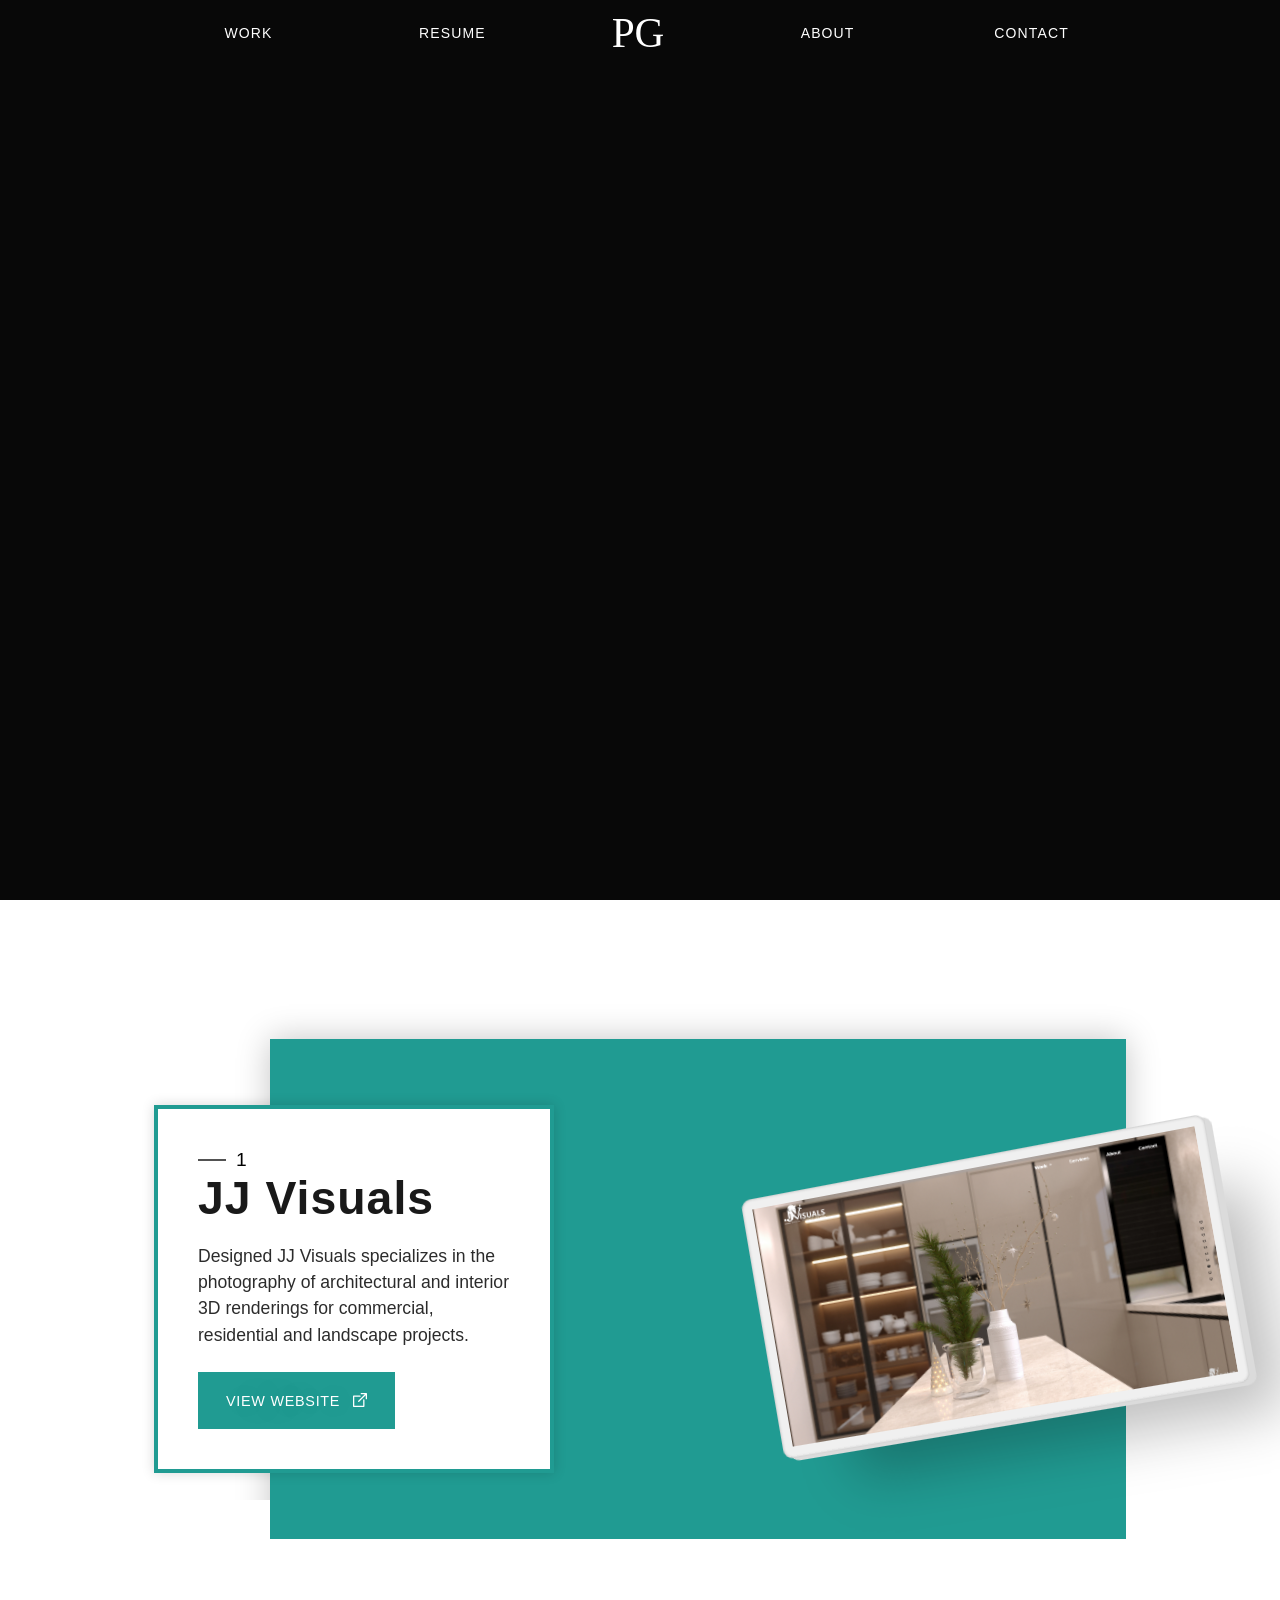
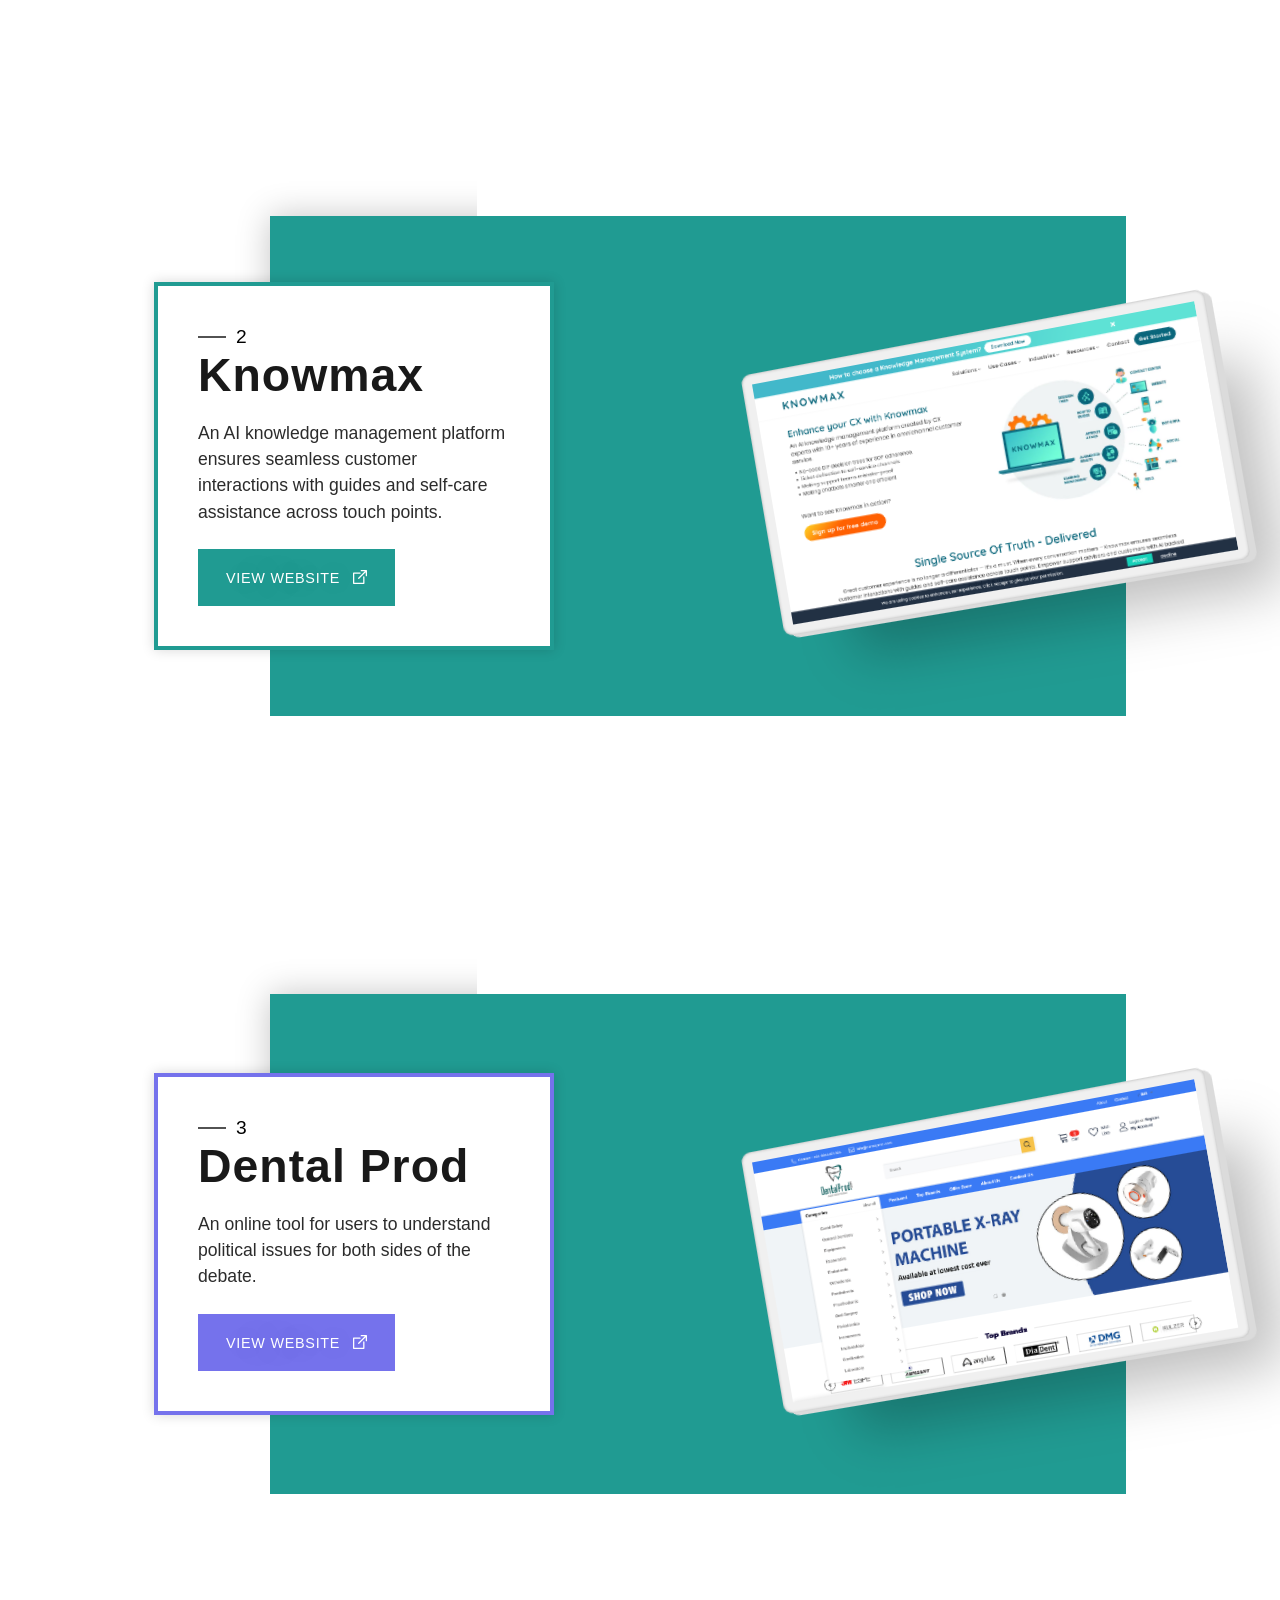
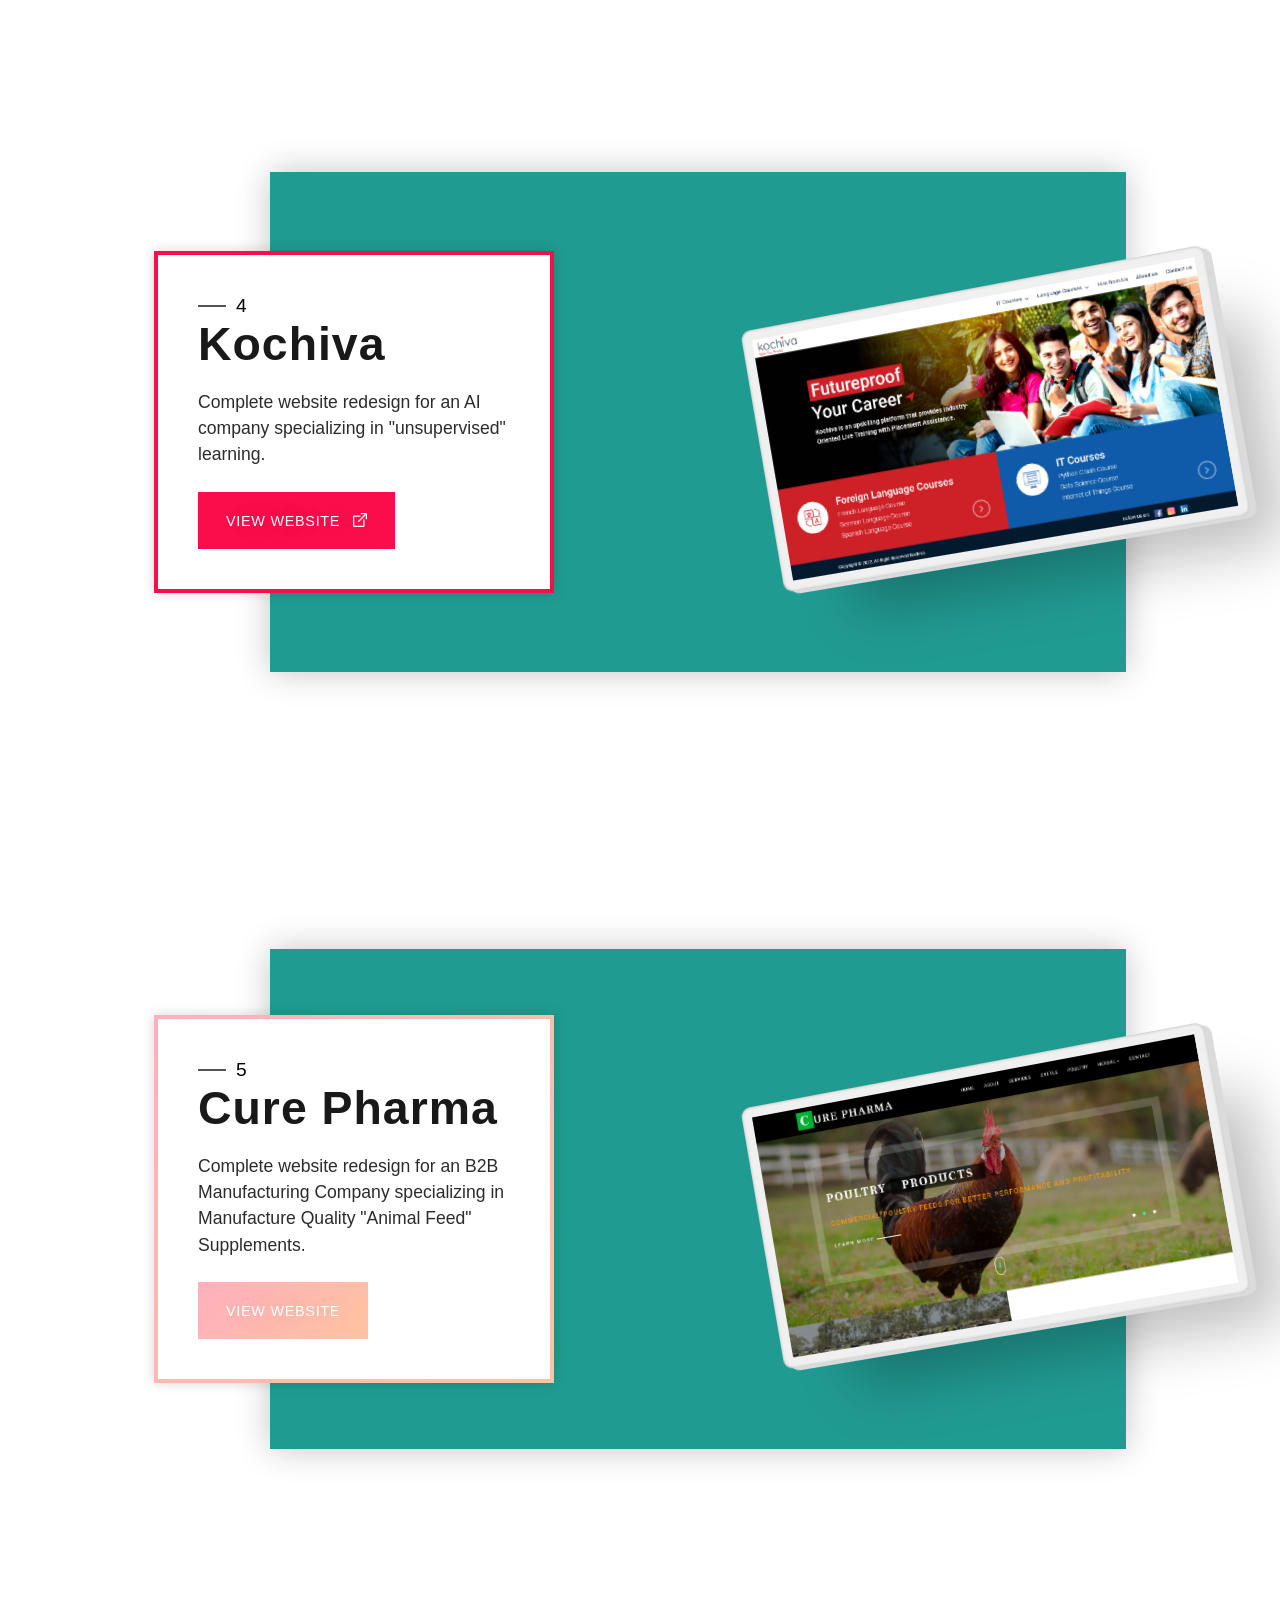
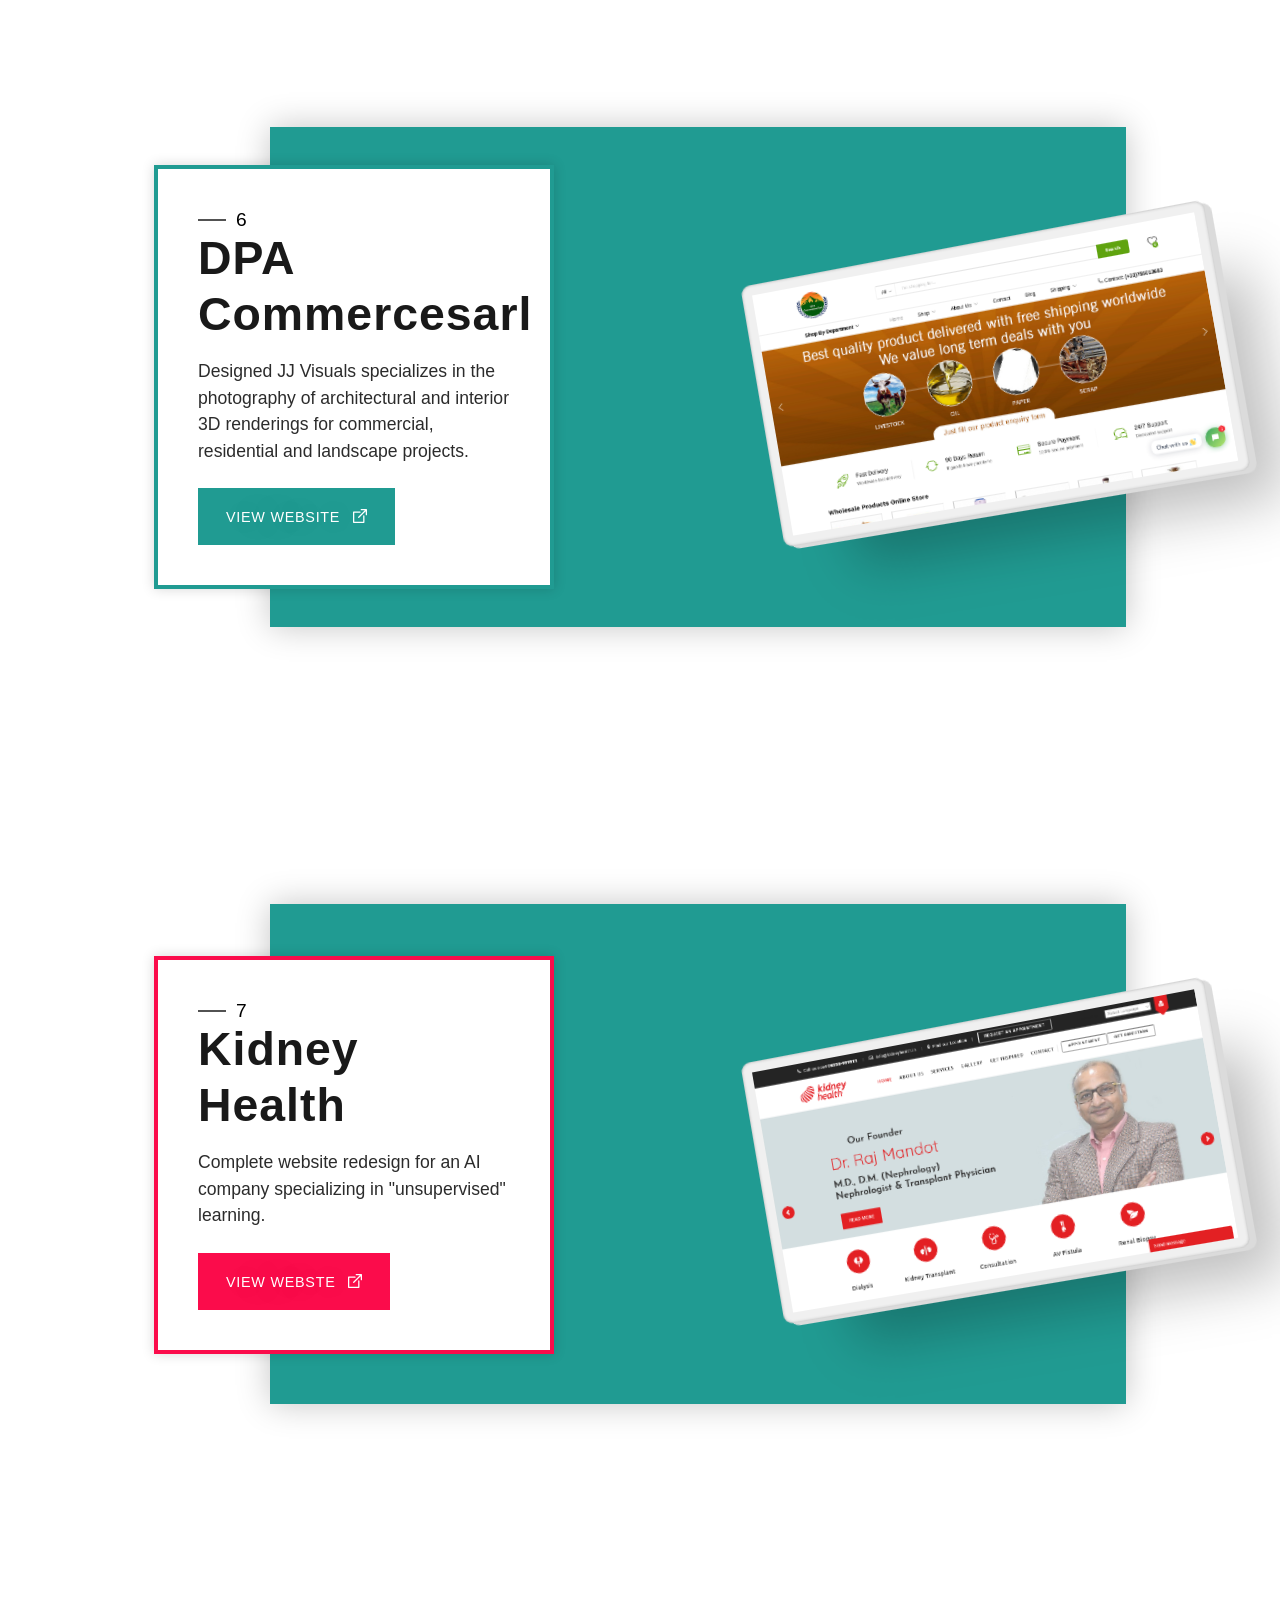
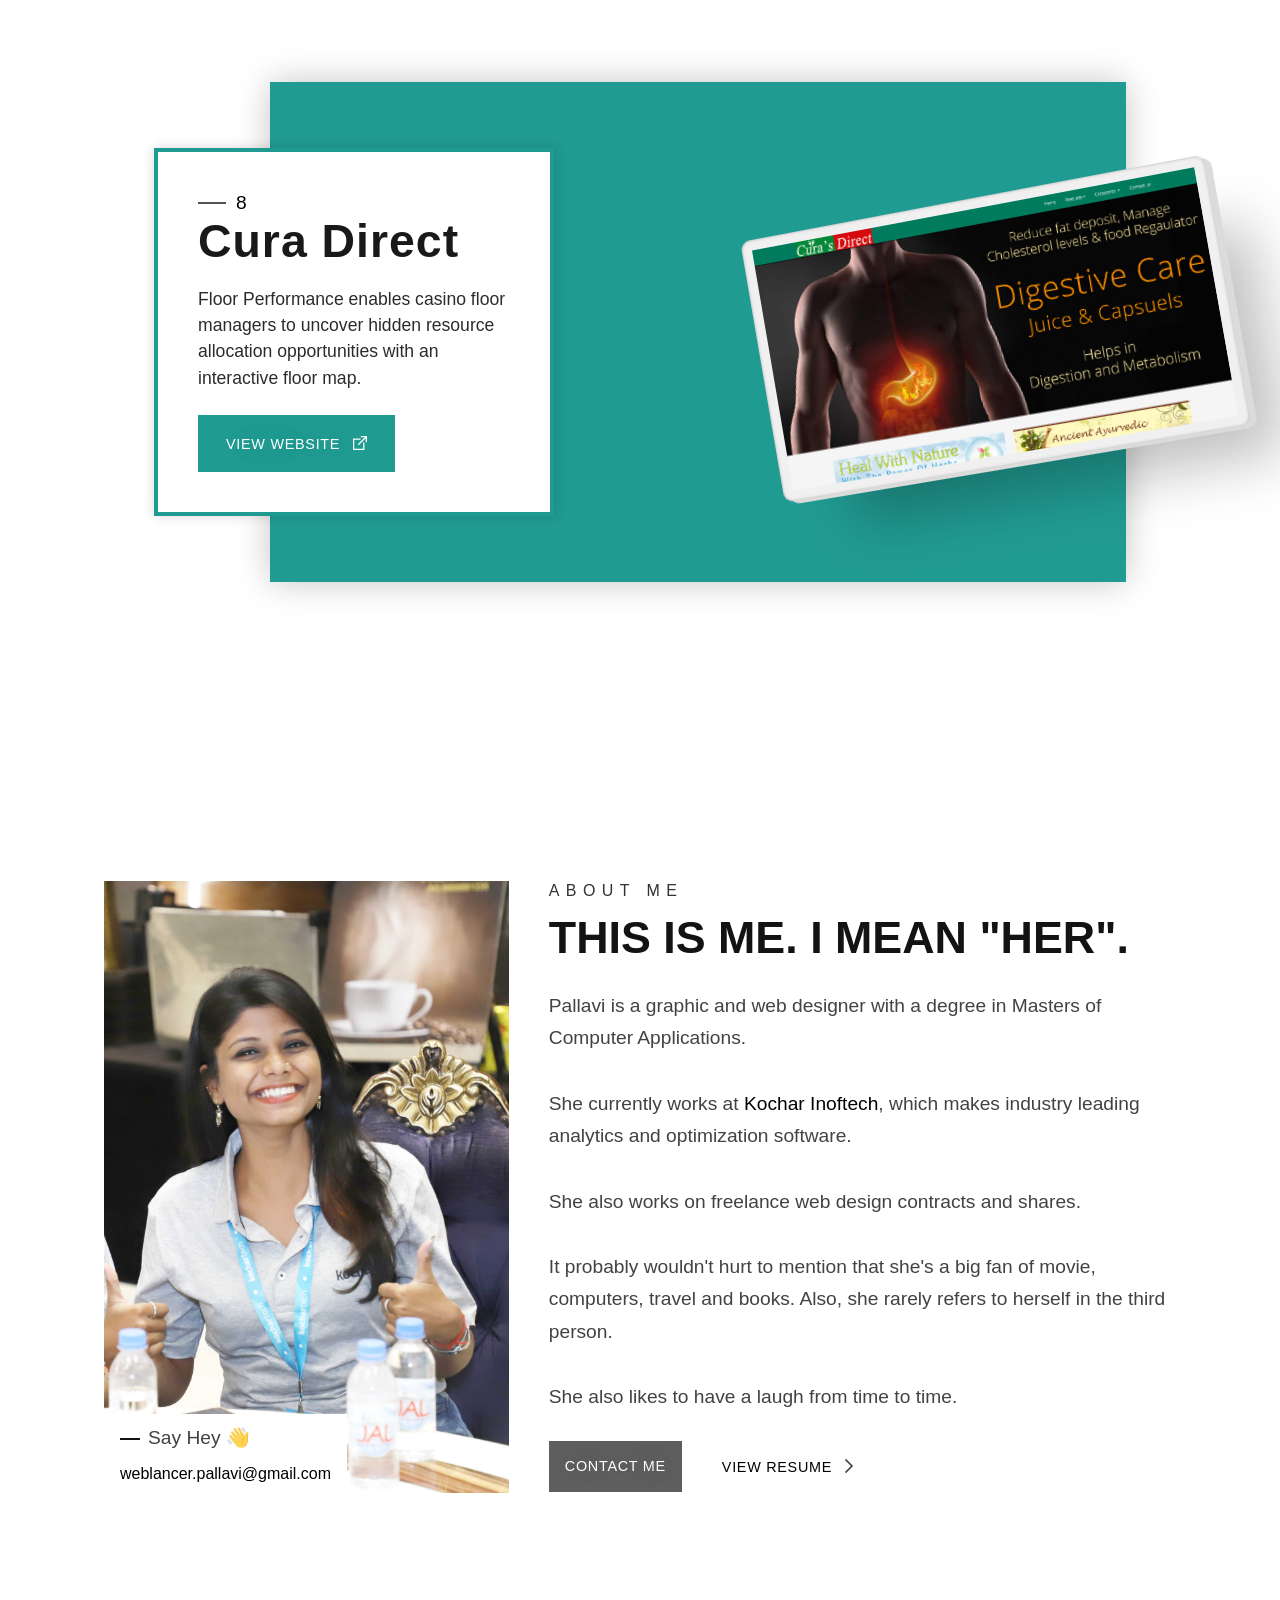
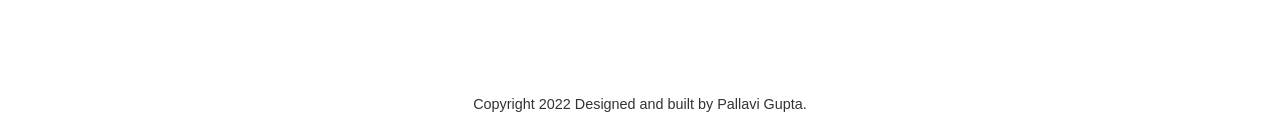
==== index.htm @ 2f4171f6 "first commit" ====
<!DOCTYPE html>
<!-- Last Published: Tue Mar 29 2022 14:55:32 GMT+0000 (Coordinated Universal Time) -->
<html
  data-wf-domain="www.aaronrudyk.com"
  data-wf-page="5d82cb59cf90c934e34828b1"
  data-wf-site="5a559011ea211300011ba0b9"
  class="w-mod-js w-mod-ix wf-playfairdisplay-n7-active wf-playfairdisplay-i4-active wf-playfairdisplay-n4-active wf-playfairdisplay-i7-active wf-active"
>
  <head>
    <meta http-equiv="content-type" content="text/html; charset=UTF-8" />
    <style>
      .wf-force-outline-none[tabindex="-1"]:focus {
        outline: none;
      }
    </style>
    <meta charset="utf-8" />
    <title>Pallavi Gupta Portfolio</title>
    <meta
      content="Aaron is a Product and web designer living in Waterloo. He currently works at Tangam Systems."
      name="description"
    />
    <meta content="Pallavi Gupta Portfolio" property="og:title" />
    <meta
      content="Aaron is a Product and web designer living in Waterloo. He currently works at Tangam Systems."
      property="og:description"
    />
    <meta
      content="https://assets.website-files.com/5a559011ea211300011ba0b9/5eb0e108bcf84457c0e7a656_www.aaronrudyk.com_(Laptop%20with%20HiDPI%20screen)%20(2).png"
      property="og:image"
    />
    <meta content="Pallavi Gupta Portfolio" property="twitter:title" />
    <meta
      content="Aaron is a Product and web designer living in Waterloo. He currently works at Tangam Systems."
      property="twitter:description"
    />
    <meta
      content="https://assets.website-files.com/5a559011ea211300011ba0b9/5eb0e108bcf84457c0e7a656_www.aaronrudyk.com_(Laptop%20with%20HiDPI%20screen)%20(2).png"
      property="twitter:image"
    />
    <meta property="og:type" content="website" />
    <meta content="summary_large_image" name="twitter:card" />
    <meta content="width=device-width, initial-scale=1" name="viewport" />
    <link
      href="Aaron%20Rudyk's%20Portfolio_files/aaronrudyk.css"
      rel="stylesheet"
      type="text/css"
    />
    <script
      type="text/javascript"
      async=""
      src="Aaron%20Rudyk's%20Portfolio_files/analytics.js"
    ></script>
    <script
      type="text/javascript"
      async=""
      src="Aaron%20Rudyk's%20Portfolio_files/js"
    ></script>
    <script
      src="Aaron%20Rudyk's%20Portfolio_files/webfont.js"
      type="text/javascript"
    ></script>
    <link
      rel="stylesheet"
      href="Aaron%20Rudyk's%20Portfolio_files/css.css"
      media="all"
    />
    <script type="text/javascript">
      WebFont.load({
        google: { families: ["Playfair Display:regular,italic,700,700italic"] },
      });
    </script>
    <!--[if lt IE 9
      ]><script
        src="https://cdnjs.cloudflare.com/ajax/libs/html5shiv/3.7.3/html5shiv.min.js"
        type="text/javascript"
      ></script
    ><![endif]-->
    <script type="text/javascript">
      !(function (o, c) {
        var n = c.documentElement,
          t = " w-mod-";
        (n.className += t + "js"),
          ("ontouchstart" in o ||
            (o.DocumentTouch && c instanceof DocumentTouch)) &&
            (n.className += t + "touch");
      })(window, document);
    </script>
    <link
      href="https://assets.website-files.com/5a559011ea211300011ba0b9/5a660bbfd3f84a0001e5cff6_lightish%4031x.png"
      rel="shortcut icon"
      type="image/x-icon"
    />
    <link
      href="https://assets.website-files.com/5a559011ea211300011ba0b9/5a660c123bd84d0001ef27ec_lightish.png"
      rel="apple-touch-icon"
    />
    <script async="" src="Aaron%20Rudyk's%20Portfolio_files/js_002"></script>
    <script type="text/javascript">
      window.dataLayer = window.dataLayer || [];
      function gtag() {
        dataLayer.push(arguments);
      }
      gtag("js", new Date());
      gtag("config", "UA-112949609-1", { anonymize_ip: false });
    </script>
    <meta
      name="google-site-verification"
      content="vPG8b59r7TY5cLblI5q-9AHK27_SC8bvoBX5Jv_ay6A"
    />

    <script
      src="Aaron%20Rudyk's%20Portfolio_files/LogRocket.js"
      crossorigin="anonymous"
    ></script>
    <script
      src="Aaron%20Rudyk's%20Portfolio_files/logger-1.js"
      async=""
    ></script>
    <script>
      window.LogRocket && window.LogRocket.init("zelh2n/aaron-portfolio");
    </script>

    <!-- Chrome, Firefox OS and Opera -->
    <meta name="theme-color" content="#0e0e0e" />
    <!-- Windows Phone -->
    <meta name="msapplication-navbutton-color" content="#0e0e0e" />
    <!-- iOS Safari -->
    <meta name="apple-mobile-web-app-status-bar-style" content="#0e0e0e" />

    <style>
      ::-moz-selection {
        /* Firefox */
        color: #ffffff;
        background: #0e0e0e;
      }

      ::selection {
        color: #ffffff;
        background: #0e0e0e;
      }
    </style>

    <style>
      /* Safari 7.1+ */
      _::-webkit-full-page-media,
      _:future,
      :root .project__text-container {
        -webkit-transform: translate3d(0px, 0px, 100px);
        transform: translate3d(0px, 0px, 100px);
        -webkit-transform-style: preserve-3d;
        transform-style: preserve-3d;
      }
    </style>
  </head>
  <body class="body">
    <div class="backgrounds">
      <a href="#hero" class="bg bg-hero w-inline-block w--current"></a
      ><a href="#tangam" class="bg bg--tangam w-inline-block"></a
      ><a href="#poliloq" class="bg poliloq w-inline-block"></a
      ><a href="#dental" class="bg poliloq w-inline-block"></a
      ><a href="#ai" class="bg bg--ai w-inline-block"></a
      ><a href="#chef" class="bg bg--chef w-inline-block"></a
      ><a href="#dpa" class="bg bg--stud bg--hidden w-inline-block"></a>
    </div>
    <div
      class="nav"
      style="will-change: background; background-color: rgba(255, 255, 255, 0)"
    >
      <div class="nav__transition-block w-hidden-main"></div>
      <div class="nav__transition-block-2 w-hidden-main"></div>
      <a
        href="https://www.aaronrudyk.com/"
        aria-current="page"
        class="nav__logo w-hidden-main w-inline-block w--current"
        style="will-change: filter; filter: invert(0%)"
      ></a
      ><a href="#" class="nav-mobile__logo-light w-inline-block"></a>
      <div
        data-w-id="be6cdfa7-569d-d585-2034-770ede4f0939"
        class="nav-hamburger-btn w-hidden-main"
      >
        <div class="line-1"></div>
        <div class="line-2"></div>
        <div class="line-3"></div>
      </div>
      <div class="nav__menu-container">
        <div class="nav__menu-inner-container">
          <div class="nav__link-container">
            <a href="#projects" class="nav__link-block w-inline-block"
              ><div class="nav-desktop__line"></div
            ></a>
            <div class="nav__text" style="color: rgb(255, 255, 255)">Work</div>
          </div>
          <div class="nav__link-container">
            <a
              href="./Aaron Rudyk's Portfolio_files/Pallavi Gupta CV.pdf"
              target="_blank"
              class="nav__link-block w-inline-block"
              ><div class="nav-desktop__line"></div
            ></a>
            <div class="nav__text" style="color: rgb(255, 255, 255)">
              Resume
            </div>
          </div>
          <a
            href="https://www.pall-gupta.com/"
            aria-current="page"
            class="nav__logo w-hidden-medium w-hidden-small w-hidden-tiny w-inline-block w--current"
            style="will-change: filter; filter: invert(0%)"
          ></a>
          <div class="nav__link-container">
            <a href="#about" class="nav__link-block w-inline-block"
              ><div class="nav-desktop__line"></div
            ></a>
            <div class="nav__text" style="color: rgb(255, 255, 255)">About</div>
          </div>
          <div class="nav__link-container">
            <a
              href="mailto:weblancer.pallavi@gmail.com?subject=Hi%20Pallavi"
              class="nav__link-block w-inline-block"
              ><div class="nav-desktop__line"></div
            ></a>
            <div class="nav__text" style="color: rgb(255, 255, 255)">
              Contact
            </div>
          </div>
        </div>
      </div>
    </div>
    <div id="luxy">
      <div
        id="hero"
        data-w-id="4ec9bd7b-31fb-b228-9b98-5ae778f01c30"
        class="hero-section wf-section"
        style="will-change: opacity; opacity: 1"
      >
        <div
          data-w-id="e801535f-5883-1696-b23a-773b009bc1cf"
          style="
            opacity: 1;
            will-change: transform;
            transform: translate3d(0.53788px, 0.90112px, 0px) scale3d(1, 1, 1)
              rotateX(0deg) rotateY(0deg) rotateZ(0deg) skew(0deg);
            transform-style: preserve-3d;
          "
          class="left"
        ></div>
        <div
          data-w-id="881758e3-62a8-2aa6-07b0-5ee7ed6a123d"
          style="
            opacity: 1;
            transform: translate3d(0px, 0vh, 0px) scale3d(1, 1, 1) rotateX(0deg)
              rotateY(0deg) rotateZ(0deg) skew(0deg);
            transform-style: preserve-3d;
          "
          class="right"
        >
          <div
            data-w-id="3600b802-5317-77cb-4eeb-968de86f8382"
            style="
              transform: translate3d(0.80682px, 1.35168px, 0px) scale3d(1, 1, 1)
                rotateX(0deg) rotateY(0deg) rotateZ(-94.284deg) skew(0deg);
              transform-style: preserve-3d;
              will-change: transform;
            "
            class="rotating-cloud div-block-7-copy bottom"
          ></div>
          <div
            data-w-id="f0e54d91-5bf2-9c12-8be1-f6071d3d64d4"
            class="rotating-cloud div-block-7-copy mid"
            style="
              transform: translate3d(18.6894px, 6.5056px, 0px) scale3d(1, 1, 1)
                rotateX(0deg) rotateY(0deg) rotateZ(41.1408deg) skew(0deg);
              transform-style: preserve-3d;
              will-change: transform;
            "
          ></div>
          <div
            data-w-id="82c73094-e44f-c65a-497f-208a5252598a"
            style="
              transform: translate3d(-9.06249px, -3.76912px, 0px)
                scale3d(1, 1, 1) rotateX(0deg) rotateY(0deg) rotateZ(0deg)
                skew(0deg);
              transform-style: preserve-3d;
              will-change: transform;
            "
            class="rotating-cloud div-block-7-copy top"
          ></div>
          <div
            class="text-block"
            style="
              will-change: transform;
              transform: translate3d(3.22728px, 5.40672px, 0px) scale3d(1, 1, 1)
                rotateX(0deg) rotateY(0deg) rotateZ(0deg) skew(0deg);
              transform-style: preserve-3d;
            "
          >
            <h1 class="heading-3">The Portfolio of</h1>
            <h1 class="headinga">PALLAVI GUPTA</h1>
            <h1 class="heading-3">HTML Developer</h1>
          </div>
        </div>
        <div
          data-w-id="6739c869-3c79-5393-673e-3dfc7d318131"
          class="down-arrow"
          style="
            transform: translate3d(0px, -0.0638px, 0px) scale3d(1, 1, 1)
              rotateX(0deg) rotateY(0deg) rotateZ(0deg) skew(0deg);
            transform-style: preserve-3d;
            will-change: transform;
          "
        >
          <a href="#projects" class="link-block w-inline-block"></a>
        </div>
      </div>
      <div
        id="projects"
        data-w-id="adbde2cb-46c5-c9c9-9e7c-8bdaa0fc98d1"
        class="projects"
      >
        <div
          data-w-id="3c190849-063f-8eb5-acf2-2ca0359e0d8d"
          class="scrollbar"
          style="will-change: opacity; opacity: 0"
        >
          <a href="#tangam" class="dot w-inline-block"></a
          ><a href="#poliloq" class="dot w-inline-block"></a
          ><a href="#dental" class="dot w-inline-block"></a>
          <a href="#ai" class="dot w-inline-block"></a
          ><a href="#chef" class="dot w-inline-block"></a
          ><a href="#dpa" class="dot w-inline-block"></a>
          <a href="#kidney" class="dot w-inline-block"></a>
          <a href="#cura" class="dot w-inline-block"></a>
        </div>
        <div
          id="tangam"
          data-w-id="8a33738f-5d4b-b322-6d45-401b3884bd0b"
          class="project jklj"
        >
          <img
            src="Aaron%20Rudyk's%20Portfolio_files/5cf459753b29a236a6228022_www_002.png"
            sizes="100vw"
            srcset="
              Aaron%20Rudyk's%20Portfolio_files/5cf459753b29a236a6228022_www.png     500w,
              Aaron%20Rudyk's%20Portfolio_files/5cf459753b29a236a6228022_www_002.png 540w
            "
            alt=""
            class="hidden-img"
          />
          <div class="project__container">
            <div
              class="project__text-container project__text-container--tangam"
            >
              <div class="project__inner-text-container">
                <div class="project__number-container">
                  <div class="title__line"></div>
                  <div class="projects__number">1</div>
                </div>
                <h2 class="project__title">JJ Visuals</h2>
                <div class="project__desc">
                  Designed JJ Visuals specializes in the photography of
                  architectural and interior 3D renderings for commercial,
                  residential and landscape projects.
                </div>
                <a
                  data-w-id="795e84eb-8bc7-814f-172c-1dd1f407fbf2"
                  href="https://jjvisuals.in/"
                  target="_blank"
                  class="project__btn project__btn--tangam w-inline-block"
                  ><div class="shrink">View Website</div>
                  <img
                    src="Aaron%20Rudyk's%20Portfolio_files/6017a75e556ad8358ceb8a9c_foreign.svg"
                    loading="lazy"
                    alt=""
                    class="link-icon-prod-btn"
                /></a>
              </div>
            </div>
            <div
              id="flat2"
              class="project__img project__img--tangam"
              style="
                will-change: transform;
                transform: translate3d(0px, 0px, 0px) scale3d(1, 1, 1)
                  rotateX(0.00108deg) rotateY(0.00216deg) rotateZ(0deg)
                  skew(0deg);
                transform-style: preserve-3d;
              "
            >
              <div
                data-w-id="c2cb0375-4162-96a1-708a-7f28be0d5ae1"
                class="project-background project-background--tangam"
                style="width: 0px; height: 547.2px"
              ></div>
              <div class="project__device project__device--light">
                <img
                  src="./Aaron Rudyk's Portfolio_files/jjvisual.png"
                  sizes="(max-width: 479px) 74vw, (max-width: 767px) 39vw, (max-width: 1439px) 33vw, 32vw"
                  loading="lazy"
                  srcset="./Aaron Rudyk's Portfolio_files/jjvisual.png"
                  alt=""
                  class="projects__dev-img projects__dev-img--studbuds"
                  width="2000"
                />
              </div>
            </div>
          </div>
        </div>
        <div
          id="poliloq"
          data-w-id="8a33738f-5d4b-b322-6d45-401b3884bd0b"
          class="project jklj"
        >
          <img
            src="Aaron%20Rudyk's%20Portfolio_files/5cf459753b29a236a6228022_www_002.png"
            sizes="100vw"
            srcset="
              Aaron%20Rudyk's%20Portfolio_files/5cf459753b29a236a6228022_www.png     500w,
              Aaron%20Rudyk's%20Portfolio_files/5cf459753b29a236a6228022_www_002.png 540w
            "
            alt=""
            class="hidden-img"
          />
          <div class="project__container">
            <div
              class="project__text-container project__text-container--tangam"
            >
              <div class="project__inner-text-container">
                <div class="project__number-container">
                  <div class="title__line"></div>
                  <div class="projects__number">2</div>
                </div>
                <h2 class="project__title">Knowmax</h2>
                <div class="project__desc">
                  An AI knowledge management platform ensures seamless customer
                  interactions with guides and self-care assistance across touch
                  points.
                </div>
                <a
                  data-w-id="795e84eb-8bc7-814f-172c-1dd1f407fbf2"
                  href="https://knowmax.ai/"
                  target="_blank"
                  class="project__btn project__btn--tangam w-inline-block"
                  ><div class="shrink">View Website</div>
                  <img
                    src="Aaron%20Rudyk's%20Portfolio_files/6017a75e556ad8358ceb8a9c_foreign.svg"
                    loading="lazy"
                    alt=""
                    class="link-icon-prod-btn"
                /></a>
              </div>
            </div>
            <div
              id="flat2"
              class="project__img project__img--tangam"
              style="
                will-change: transform;
                transform: translate3d(0px, 0px, 0px) scale3d(1, 1, 1)
                  rotateX(0.00108deg) rotateY(0.00216deg) rotateZ(0deg)
                  skew(0deg);
                transform-style: preserve-3d;
              "
            >
              <div
                data-w-id="c2cb0375-4162-96a1-708a-7f28be0d5ae1"
                class="project-background project-background--tangam"
                style="width: 0px; height: 547.2px"
              ></div>
              <div class="project__device project__device--light">
                <img
                  src="./Aaron Rudyk's Portfolio_files/knowmax.png"
                  sizes="(max-width: 479px) 74vw, (max-width: 767px) 39vw, (max-width: 1439px) 33vw, 32vw"
                  loading="lazy"
                  srcset="./Aaron Rudyk's Portfolio_files/knowmax.png"
                  alt=""
                  class="projects__dev-img projects__dev-img--studbuds"
                  width="2000"
                />
              </div>
            </div>
          </div>
        </div>
        <div id="dental" class="project">
          <div class="project__container project__container--mobile">
            <div
              class="project__text-container project__text-container--poliloq"
            >
              <div class="project__inner-text-container">
                <div class="project__number-container">
                  <div class="title__line"></div>
                  <div class="projects__number">3</div>
                </div>
                <h2 class="project__title">Dental Prod</h2>
                <div class="project__desc">
                  An online tool for users to understand political issues for
                  both sides of the debate.
                </div>
                <a
                  href="https://www.dentalprod.com"
                  target="_blank"
                  class="project__btn project__btn--poliloq w-button"
                  ><div class="shrink">View Website</div>
                  <img
                    src="Aaron%20Rudyk's%20Portfolio_files/6017a75e556ad8358ceb8a9c_foreign.svg"
                    loading="lazy"
                    alt=""
                    class="link-icon-prod-btn"
                /></a>
              </div>
            </div>
            <div
              id="flat4"
              class="project__img project__img--tangam"
              style="
                will-change: transform;
                transform: translate3d(0px, 0px, 0px) scale3d(1, 1, 1)
                  rotateX(0.00108deg) rotateY(0.00216deg) rotateZ(0deg)
                  skew(0deg);
                transform-style: preserve-3d;
              "
            >
              <div
                data-w-id="c2cb0375-4162-96a1-708a-7f28be0d5ae1"
                class="project-background project-background--tangam"
                style="width: 0px; height: 547.2px"
              ></div>
              <div class="project__device project__device--light">
                <img
                  src="./Aaron Rudyk's Portfolio_files/dentalprod.png"
                  sizes="(max-width: 479px) 74vw, (max-width: 767px) 39vw, (max-width: 1439px) 33vw, 32vw"
                  loading="lazy"
                  srcset="./Aaron Rudyk's Portfolio_files/dentalprod.png"
                  alt=""
                  class="projects__dev-img projects__dev-img--studbuds"
                  width="2000"
                />
              </div>
            </div>
            <!-- <div
              id="flat4"
              class="project__img project__img--poliloq"
              style="
                will-change: transform;
                transform: translate3d(0px, 0px, 0px) scale3d(1, 1, 1)
                  rotateX(0.00108deg) rotateY(0.00216deg) rotateZ(0deg)
                  skew(0deg);
                transform-style: preserve-3d;
              "
            >
              <div
                data-w-id="8a33738f-5d4b-b322-6d45-401b3884bd1a"
                class="project-background project-background--poliloq"
                style="width: 0px; height: 547.2px"
              ></div>
              <div class="project__device">
                <img
                  src="Aaron%20Rudyk's%20Portfolio_files/5bfb6aa9cc98dd31687aa17f_poliloq1_003.png"
                  sizes="(max-width: 479px) 36vw, (max-width: 991px) 24vw, (max-width: 1439px) 17vw, 14vw"
                  srcset="
                    Aaron%20Rudyk's%20Portfolio_files/5bfb6aa9cc98dd31687aa17f_poliloq1_004.png  500w,
                    Aaron%20Rudyk's%20Portfolio_files/5bfb6aa9cc98dd31687aa17f_poliloq1_002.png  800w,
                    Aaron%20Rudyk's%20Portfolio_files/5bfb6aa9cc98dd31687aa17f_poliloq1.png     1080w,
                    Aaron%20Rudyk's%20Portfolio_files/5bfb6aa9cc98dd31687aa17f_poliloq1_003.png 1125w
                  "
                  alt=""
                  class="projects__dev-img"
                  width="2000"
                />
              </div>
            </div> -->
          </div>
        </div>
        <div id="ai" class="project">
          <div class="project__container project__container--mobile">
            <div class="project__text-container project__text-container--ai">
              <div class="project__inner-text-container">
                <div class="project__number-container">
                  <div class="title__line"></div>
                  <div class="projects__number">4</div>
                </div>
                <h2 class="project__title">Kochiva</h2>
                <div class="project__desc">
                  Complete website redesign for an AI company specializing in
                  "unsupervised" learning.
                </div>
                <a
                  data-w-id="ff1585a9-c3d7-d312-138d-164b5ec68f61"
                  href="https://kochiva.com/"
                  target="_blank"
                  class="project__btn project__btn--ai w-inline-block"
                  ><div class="shrink">View Website</div>
                  <img
                    src="Aaron%20Rudyk's%20Portfolio_files/6017a75e556ad8358ceb8a9c_foreign.svg"
                    loading="lazy"
                    alt=""
                    class="link-icon-prod-btn"
                /></a>
              </div>
            </div>
            <div
              id="flat2"
              class="project__img project__img--tangam"
              style="
                will-change: transform;
                transform: translate3d(0px, 0px, 0px) scale3d(1, 1, 1)
                  rotateX(0.00108deg) rotateY(0.00216deg) rotateZ(0deg)
                  skew(0deg);
                transform-style: preserve-3d;
              "
            >
              <div
                data-w-id="c2cb0375-4162-96a1-708a-7f28be0d5ae1"
                class="project-background project-background--tangam"
                style="width: 0px; height: 547.2px"
              ></div>
              <div class="project__device project__device--light">
                <img
                  src="./Aaron Rudyk's Portfolio_files/kochiva.png"
                  sizes="(max-width: 479px) 74vw, (max-width: 767px) 39vw, (max-width: 1439px) 33vw, 32vw"
                  loading="lazy"
                  srcset="./Aaron Rudyk's Portfolio_files/kochiva.png"
                  alt=""
                  class="projects__dev-img projects__dev-img--studbuds"
                  width="2000"
                />
              </div>
            </div>
            <!-- <div
              id="flat"
              class="project__img project__img--ai"
              style="
                will-change: transform;
                transform: translate3d(0px, 0px, 0px) scale3d(1, 1, 1)
                  rotateX(0.00108deg) rotateY(0.00216deg) rotateZ(0deg)
                  skew(0deg);
                transform-style: preserve-3d;
              "
            >
              <div
                data-w-id="eb27aec3-6324-0f16-d773-0e1739f4aaab"
                class="project-background project-background--ai"
                style="width: 0px; height: 547.2px"
              ></div>
              <div class="project__device">
                <img
                  src="Aaron%20Rudyk's%20Portfolio_files/6018ed74c49010f3ae260bdc_unsupervised-test-c7ac96621fc77e2c6.png"
                  sizes="(max-width: 479px) 36vw, (max-width: 991px) 24vw, (max-width: 1439px) 17vw, 14vw"
                  loading="lazy"
                  srcset="
                    Aaron%20Rudyk's%20Portfolio_files/6018ed74c49010f3ae260bdc_unsupervised-test-c7ac96621fc77_002.png 500w,
                    Aaron%20Rudyk's%20Portfolio_files/6018ed74c49010f3ae260bdc_unsupervised-test-c7ac96621fc77e2c6.png 563w
                  "
                  alt=""
                  class="projects__dev-img"
                  width="3000"
                />
              </div>
            </div> -->
          </div>
        </div>
        <div id="chef" class="project">
          <div class="project__container project__container--mobile">
            <div class="project__text-container project__text-container--chef">
              <div class="project__inner-text-container">
                <div class="project__number-container">
                  <div class="title__line"></div>
                  <div class="projects__number">5</div>
                </div>
                <h2 class="project__title">Cure Pharma</h2>
                <div class="project__desc">
                  Complete website redesign for an B2B Manufacturing Company
                  specializing in Manufacture Quality "Animal Feed" Supplements.
                </div>
                <a
                  target="_blank"
                  href="https://www.curepharma.co.in"
                  data-w-id="1c9b7427-8bb3-7478-d882-370f0f9c7d88"
                  class="project__btn project__btn--chef w-button"
                  >View Website</a
                >
              </div>
            </div>
            <div
              id="flat5"
              class="project__img project__img--tangam"
              style="
                will-change: transform;
                transform: translate3d(0px, 0px, 0px) scale3d(1, 1, 1)
                  rotateX(0.00108deg) rotateY(0.00216deg) rotateZ(0deg)
                  skew(0deg);
                transform-style: preserve-3d;
              "
            >
              <div
                data-w-id="c2cb0375-4162-96a1-708a-7f28be0d5ae1"
                class="project-background project-background--tangam"
                style="width: 0px; height: 547.2px"
              ></div>
              <div class="project__device project__device--light">
                <img
                  src="./Aaron Rudyk's Portfolio_files/curepharma.png"
                  sizes="(max-width: 479px) 74vw, (max-width: 767px) 39vw, (max-width: 1439px) 33vw, 32vw"
                  loading="lazy"
                  srcset="./Aaron Rudyk's Portfolio_files/curepharma.png"
                  alt=""
                  class="projects__dev-img projects__dev-img--studbuds"
                  width="2000"
                />
              </div>
            </div>
          </div>
        </div>
        <div
          id="dpa"
          data-w-id="8a33738f-5d4b-b322-6d45-401b3884bd0b"
          class="project jklj"
        >
          <img
            src="Aaron%20Rudyk's%20Portfolio_files/5cf459753b29a236a6228022_www_002.png"
            sizes="100vw"
            srcset="
              Aaron%20Rudyk's%20Portfolio_files/5cf459753b29a236a6228022_www.png     500w,
              Aaron%20Rudyk's%20Portfolio_files/5cf459753b29a236a6228022_www_002.png 540w
            "
            alt=""
            class="hidden-img"
          />
          <div class="project__container">
            <div
              class="project__text-container project__text-container--tangam"
            >
              <div class="project__inner-text-container">
                <div class="project__number-container">
                  <div class="title__line"></div>
                  <div class="projects__number">6</div>
                </div>
                <h2 class="project__title">DPA Commercesarl</h2>
                <div class="project__desc">
                  Designed JJ Visuals specializes in the photography of
                  architectural and interior 3D renderings for commercial,
                  residential and landscape projects.
                </div>
                <a
                  data-w-id="795e84eb-8bc7-814f-172c-1dd1f407fbf2"
                  href="https://dpacommercesarl.com/"
                  class="project__btn project__btn--tangam w-inline-block"
                  ><div class="shrink">View Website</div>
                  <img
                    src="Aaron%20Rudyk's%20Portfolio_files/6017a75e556ad8358ceb8a9c_foreign.svg"
                    loading="lazy"
                    alt=""
                    class="link-icon-prod-btn"
                /></a>
              </div>
            </div>
            <div
              id="flat2"
              class="project__img project__img--tangam"
              style="
                will-change: transform;
                transform: translate3d(0px, 0px, 0px) scale3d(1, 1, 1)
                  rotateX(0.00108deg) rotateY(0.00216deg) rotateZ(0deg)
                  skew(0deg);
                transform-style: preserve-3d;
              "
            >
              <div
                data-w-id="c2cb0375-4162-96a1-708a-7f28be0d5ae1"
                class="project-background project-background--tangam"
                style="width: 0px; height: 547.2px"
              ></div>
              <div class="project__device project__device--light">
                <img
                  src="./Aaron Rudyk's Portfolio_files/dpacommercesarl.png"
                  sizes="(max-width: 479px) 74vw, (max-width: 767px) 39vw, (max-width: 1439px) 33vw, 32vw"
                  loading="lazy"
                  srcset="./Aaron Rudyk's Portfolio_files/dpacommercesarl.png"
                  alt=""
                  class="projects__dev-img projects__dev-img--studbuds"
                  width="2000"
                />
              </div>
            </div>
          </div>
        </div>
        <div id="kidney" class="project">
          <div class="project__container project__container--mobile">
            <div class="project__text-container project__text-container--ai">
              <div class="project__inner-text-container">
                <div class="project__number-container">
                  <div class="title__line"></div>
                  <div class="projects__number">7</div>
                </div>
                <h2 class="project__title">Kidney Health</h2>
                <div class="project__desc">
                  Complete website redesign for an AI company specializing in
                  "unsupervised" learning.
                </div>
                <a
                  data-w-id="ff1585a9-c3d7-d312-138d-164b5ec68f61"
                  href="www.kidneyhealth.in/"
                  target="_blank"
                  class="project__btn project__btn--ai w-inline-block"
                  ><div class="shrink">View Webste</div>
                  <img
                    src="Aaron%20Rudyk's%20Portfolio_files/6017a75e556ad8358ceb8a9c_foreign.svg"
                    loading="lazy"
                    alt=""
                    class="link-icon-prod-btn"
                /></a>
              </div>
            </div>
            <div
              id="flat2"
              class="project__img project__img--tangam"
              style="
                will-change: transform;
                transform: translate3d(0px, 0px, 0px) scale3d(1, 1, 1)
                  rotateX(0.00108deg) rotateY(0.00216deg) rotateZ(0deg)
                  skew(0deg);
                transform-style: preserve-3d;
              "
            >
              <div
                data-w-id="c2cb0375-4162-96a1-708a-7f28be0d5ae1"
                class="project-background project-background--tangam"
                style="width: 0px; height: 547.2px"
              ></div>
              <div class="project__device project__device--light">
                <img
                  src="./Aaron Rudyk's Portfolio_files/kidneyhealth.png"
                  sizes="(max-width: 479px) 74vw, (max-width: 767px) 39vw, (max-width: 1439px) 33vw, 32vw"
                  loading="lazy"
                  srcset="./Aaron Rudyk's Portfolio_files/kidneyhealth.png"
                  alt=""
                  class="projects__dev-img projects__dev-img--studbuds"
                  width="2000"
                />
              </div>
            </div>
          </div>
        </div>
        <div
          id="cura"
          data-w-id="8a33738f-5d4b-b322-6d45-401b3884bd0b"
          class="project jklj"
        >
          <img
            src="Aaron%20Rudyk's%20Portfolio_files/5cf459753b29a236a6228022_www_002.png"
            sizes="100vw"
            srcset="
              Aaron%20Rudyk's%20Portfolio_files/5cf459753b29a236a6228022_www.png     500w,
              Aaron%20Rudyk's%20Portfolio_files/5cf459753b29a236a6228022_www_002.png 540w
            "
            alt=""
            class="hidden-img"
          />
          <div class="project__container">
            <div
              class="project__text-container project__text-container--tangam"
            >
              <div class="project__inner-text-container">
                <div class="project__number-container">
                  <div class="title__line"></div>
                  <div class="projects__number">8</div>
                </div>
                <h2 class="project__title">Cura Direct</h2>
                <div class="project__desc">
                  Floor Performance enables casino floor managers to uncover
                  hidden resource allocation opportunities with an interactive
                  floor map.
                </div>
                <a
                  data-w-id="795e84eb-8bc7-814f-172c-1dd1f407fbf2"
                  href="http://curepharma.co.in/curadirect/"
                  class="project__btn project__btn--tangam w-inline-block"
                  ><div class="shrink">View Website</div>
                  <img
                    src="Aaron%20Rudyk's%20Portfolio_files/6017a75e556ad8358ceb8a9c_foreign.svg"
                    loading="lazy"
                    alt=""
                    class="link-icon-prod-btn"
                /></a>
              </div>
            </div>
            <div
              id="flat2"
              class="project__img project__img--tangam"
              style="
                will-change: transform;
                transform: translate3d(0px, 0px, 0px) scale3d(1, 1, 1)
                  rotateX(0.00108deg) rotateY(0.00216deg) rotateZ(0deg)
                  skew(0deg);
                transform-style: preserve-3d;
              "
            >
              <div
                data-w-id="c2cb0375-4162-96a1-708a-7f28be0d5ae1"
                class="project-background project-background--tangam"
                style="width: 0px; height: 547.2px"
              ></div>
              <div class="project__device project__device--light">
                <img
                  src="./Aaron Rudyk's Portfolio_files/curadirect.png"
                  sizes="(max-width: 479px) 74vw, (max-width: 767px) 39vw, (max-width: 1439px) 33vw, 32vw"
                  loading="lazy"
                  srcset="./Aaron Rudyk's Portfolio_files/curadirect.png"
                  alt=""
                  class="projects__dev-img projects__dev-img--studbuds"
                  width="2000"
                />
              </div>
            </div>
          </div>
        </div>
      </div>
      <!-- <div class="section">
        <div class="grid-h">
          <div class="grid-cell">
            <h2 class="heading-h2">FREEBIES</h2>
            <h3 class="heading-h3">Cloneable Webflow Projects</h3>
            <p class="paragraph">
              Occasionally I share projects on Webflow for anyone to clone and
              use in their own projects.
            </p>
          </div>
          <div class="grid-cell grid-cell--33-50-100-100">
            <a
              href="https://webflow.com/website/Device-Mockups-That-Slap?rfsn=876207.18e94&amp;utm_medium=affiliate"
              target="_blank"
              class="showcase-link w-inline-block"
              ><div class="showcase-img-container">
                <div class="showcase-img-link-container">
                  <div class="showcase-link-container" style="opacity: 0">
                    <img
                      src="Aaron%20Rudyk's%20Portfolio_files/6017a75e556ad8358ceb8a9c_foreign.svg"
                      loading="lazy"
                      alt=""
                      class="showcase-link-img"
                    />
                  </div>
                  <img
                    src="Aaron%20Rudyk's%20Portfolio_files/601793d211f71f53deacf2f2_Device%252520mockups%252520that%252520sla.gif"
                    loading="lazy"
                    alt=""
                    class="showcase-img"
                  />
                </div>
                <div class="showcase-metric-container">
                  <div class="metric-text-container">
                    <img
                      src="Aaron%20Rudyk's%20Portfolio_files/60179bc3a696636a5d42c0e4_copy.svg"
                      loading="lazy"
                      alt=""
                      class="showacse-icon"
                    />
                    <div class="medium">270+</div>
                    <div>Clones</div>
                  </div>
                  <div class="metric-text-container">
                    <img
                      src="Aaron%20Rudyk's%20Portfolio_files/60179bc35b251a02aa3e37b5_heart.svg"
                      loading="lazy"
                      alt=""
                      class="showacse-icon"
                    />
                    <div class="medium">83+</div>
                    <div>Likes</div>
                  </div>
                  <div class="metric-text-container">
                    <img
                      src="Aaron%20Rudyk's%20Portfolio_files/60179bc3fd233619311d83f0_visibility%25201.svg"
                      loading="lazy"
                      alt=""
                      class="showacse-icon"
                    />
                    <div class="medium">730+</div>
                    <div>Views</div>
                  </div>
                </div>
              </div>
              <h3 class="margin-8px">Device Mockups That Slap</h3>
              <p class="paragraph">
                Various device mockups made using drop shadows and 3D
                perspective.
              </p></a
            >
          </div>
          <div class="grid-cell grid-cell--33-50-100-100">
            <a
              href="https://webflow.com/website/a-project-section-that-slaps?rfsn=876207.18e94&amp;utm_medium=affiliate"
              target="_blank"
              class="showcase-link w-inline-block"
              ><div class="showcase-img-container">
                <div class="showcase-img-link-container">
                  <div class="showcase-link-container" style="opacity: 0">
                    <img
                      src="Aaron%20Rudyk's%20Portfolio_files/6017a75e556ad8358ceb8a9c_foreign.svg"
                      loading="lazy"
                      alt=""
                      class="showcase-link-img"
                    />
                  </div>
                  <img
                    src="Aaron%20Rudyk's%20Portfolio_files/6017946b28aa350345c452d0_ezgif.gif"
                    loading="lazy"
                    alt=""
                    class="showcase-img"
                  />
                </div>
                <div class="showcase-metric-container">
                  <div class="metric-text-container">
                    <img
                      src="Aaron%20Rudyk's%20Portfolio_files/60179bc3a696636a5d42c0e4_copy.svg"
                      loading="lazy"
                      alt=""
                      class="showacse-icon"
                    />
                    <div class="medium">1251+</div>
                    <div>Clones</div>
                  </div>
                  <div class="metric-text-container">
                    <img
                      src="Aaron%20Rudyk's%20Portfolio_files/60179bc35b251a02aa3e37b5_heart.svg"
                      loading="lazy"
                      alt=""
                      class="showacse-icon"
                    />
                    <div class="medium">363+</div>
                    <div>Likes</div>
                  </div>
                  <div class="metric-text-container">
                    <img
                      src="Aaron%20Rudyk's%20Portfolio_files/60179bc3fd233619311d83f0_visibility%25201.svg"
                      loading="lazy"
                      alt=""
                      class="showacse-icon"
                    />
                    <div class="medium">2845+</div>
                    <div>Views</div>
                  </div>
                </div>
              </div>
              <h3 class="margin-8px">A Project Section That Slaps</h3>
              <p class="paragraph">
                An interesting project section for showcasing work.
              </p></a
            >
          </div>
          <div class="grid-cell grid-cell--33-50-100-100">
            <a
              href="https://webflow.com/website/synthwave-mix?rfsn=876207.18e94&amp;utm_medium=affiliate"
              target="_blank"
              class="showcase-link w-inline-block"
              ><div class="showcase-img-container">
                <div class="showcase-img-link-container">
                  <div class="showcase-link-container" style="opacity: 0">
                    <img
                      src="Aaron%20Rudyk's%20Portfolio_files/6017a75e556ad8358ceb8a9c_foreign.svg"
                      loading="lazy"
                      alt=""
                      class="showcase-link-img"
                    />
                  </div>
                  <img
                    src="Aaron%20Rudyk's%20Portfolio_files/6017952f90529cb5618a80ba_5ed187412404733affdb1141_5da8c19b53.gif"
                    loading="lazy"
                    alt=""
                    class="showcase-img"
                  />
                </div>
                <div class="showcase-metric-container">
                  <div class="metric-text-container">
                    <img
                      src="Aaron%20Rudyk's%20Portfolio_files/60179bc3a696636a5d42c0e4_copy.svg"
                      loading="lazy"
                      alt=""
                      class="showacse-icon"
                    />
                    <div class="medium">169+</div>
                    <div>Clones</div>
                  </div>
                  <div class="metric-text-container">
                    <img
                      src="Aaron%20Rudyk's%20Portfolio_files/60179bc35b251a02aa3e37b5_heart.svg"
                      loading="lazy"
                      alt=""
                      class="showacse-icon"
                    />
                    <div class="medium">68+</div>
                    <div>Likes</div>
                  </div>
                  <div class="metric-text-container">
                    <img
                      src="Aaron%20Rudyk's%20Portfolio_files/60179bc3fd233619311d83f0_visibility%25201.svg"
                      loading="lazy"
                      alt=""
                      class="showacse-icon"
                    />
                    <div class="medium">1861+</div>
                    <div>Views</div>
                  </div>
                </div>
              </div>
              <h3 class="margin-8px">Synthwave Mix</h3>
              <p class="paragraph">
                An experimental project showcases the power of Webflow
                interactions.
              </p></a
            >
          </div>
          <div class="grid-cell grid-cell--33-50-100-100">
            <a
              href="https://webflow.com/website/falcon9historyinthemaking?rfsn=876207.18e94&amp;utm_medium=affiliate"
              target="_blank"
              class="showcase-link w-inline-block"
              ><div class="showcase-img-container">
                <div class="showcase-img-link-container">
                  <div class="showcase-link-container" style="opacity: 0">
                    <img
                      src="Aaron%20Rudyk's%20Portfolio_files/6017a75e556ad8358ceb8a9c_foreign.svg"
                      loading="lazy"
                      alt=""
                      class="showcase-link-img"
                    />
                  </div>
                  <img
                    src="Aaron%20Rudyk's%20Portfolio_files/6017a11a7cad09dd9c0e4493_5ecec2a38c480622fcc98435_ezgif.gif"
                    loading="lazy"
                    alt=""
                    class="showcase-img"
                  />
                </div>
                <div class="showcase-metric-container">
                  <div class="metric-text-container">
                    <img
                      src="Aaron%20Rudyk's%20Portfolio_files/60179bc3a696636a5d42c0e4_copy.svg"
                      loading="lazy"
                      alt=""
                      class="showacse-icon"
                    />
                    <div class="medium">54+</div>
                    <div>Clones</div>
                  </div>
                  <div class="metric-text-container">
                    <img
                      src="Aaron%20Rudyk's%20Portfolio_files/60179bc35b251a02aa3e37b5_heart.svg"
                      loading="lazy"
                      alt=""
                      class="showacse-icon"
                    />
                    <div class="medium">21+</div>
                    <div>Likes</div>
                  </div>
                  <div class="metric-text-container">
                    <img
                      src="Aaron%20Rudyk's%20Portfolio_files/60179bc3fd233619311d83f0_visibility%25201.svg"
                      loading="lazy"
                      alt=""
                      class="showacse-icon"
                    />
                    <div class="medium">1050+</div>
                    <div>Views</div>
                  </div>
                </div>
              </div>
              <h3 class="margin-8px">Falcon 9 History in The Making</h3>
              <p class="paragraph">
                A quick project celebrating the first commercial rocket launch
                with a crew!
              </p></a
            >
          </div>
          <div class="grid-cell grid-cell--33-50-100-100">
            <a
              href="https://webflow.com/website/uiwebkit?rfsn=876207.18e94&amp;utm_medium=affiliate"
              target="_blank"
              class="showcase-link w-inline-block"
              ><div class="showcase-img-container">
                <div class="showcase-img-link-container">
                  <div class="showcase-link-container" style="opacity: 0">
                    <img
                      src="Aaron%20Rudyk's%20Portfolio_files/6017a75e556ad8358ceb8a9c_foreign.svg"
                      loading="lazy"
                      alt=""
                      class="showcase-link-img"
                    />
                  </div>
                  <img
                    src="Aaron%20Rudyk's%20Portfolio_files/60179568be8e9e7bed43d4e3_5c61904dda78f04883dc2ccd_gif.gif"
                    loading="lazy"
                    alt=""
                    class="showcase-img"
                  />
                </div>
                <div class="showcase-metric-container">
                  <div class="metric-text-container">
                    <img
                      src="Aaron%20Rudyk's%20Portfolio_files/60179bc3a696636a5d42c0e4_copy.svg"
                      loading="lazy"
                      alt=""
                      class="showacse-icon"
                    />
                    <div class="medium">1789+</div>
                    <div>Clones</div>
                  </div>
                  <div class="metric-text-container">
                    <img
                      src="Aaron%20Rudyk's%20Portfolio_files/60179bc35b251a02aa3e37b5_heart.svg"
                      loading="lazy"
                      alt=""
                      class="showacse-icon"
                    />
                    <div class="medium">301+</div>
                    <div>Likes</div>
                  </div>
                  <div class="metric-text-container">
                    <img
                      src="Aaron%20Rudyk's%20Portfolio_files/60179bc3fd233619311d83f0_visibility%25201.svg"
                      loading="lazy"
                      alt=""
                      class="showacse-icon"
                    />
                    <div class="medium">8031+</div>
                    <div>Views</div>
                  </div>
                </div>
              </div>
              <h3 class="margin-8px">Website UI Kit</h3>
              <p class="paragraph">
                A UI kit that contains 40+ common website components.
              </p></a
            >
          </div>
        </div>
      </div> -->
      <div id="about" class="section">
        <div class="grid-h">
          <div class="grid-cell grid-cell--40-40-100-100">
            <img
              src="./Aaron Rudyk's Portfolio_files/pall.jpg"
              sizes="(max-width: 479px) 93vw, (max-width: 767px) 94vw, (max-width: 991px) 35vw, (max-width: 1439px) 34vw, 32vw"
              srcset="./Aaron Rudyk's Portfolio_files/pall.jpg
              "
              loading="lazy"
              alt=""
              class="image"
            />
            <div class="contact">
              <div class="contact__inner-container">
                <div class="contact__line"></div>
                <div class="paragraph">Say Hey 👋</div>
              </div>
              <a
                href="mailto:aaron.rudyk@gmail.com?subject=Hello%20Aaron"
                class="link"
                >weblancer.pallavi@gmail.com</a
              >
            </div>
          </div>
          <div class="grid-cell grid-cell--60-60-100-100">
            <h2 class="heading-h2">About me</h2>
            <h3 class="heading-h3">THIS IS ME. I MEAN "HER".</h3>
            <p class="paragraph">
              Pallavi is a graphic and web designer with a degree in Masters of
              Computer Applications.
              <br /><br />She currently works at
              <a href="https://www.kochartech.com/" target="_blank" class="link"
                >Kochar Inoftech</a
              >, which makes industry leading analytics and optimization
              software.<br /><br />She also works on freelance web design
              contracts and shares. <br /><br />It probably wouldn't hurt to
              mention that she's a big fan of movie, computers, travel and
              books. Also, she rarely refers to herself in the third person.<br /><br />She
              also likes to have a laugh from time to time.
            </p>
            <div class="bta-container">
              <a
                target="_blank"
                href="mailto:aaron.rudyk@gmail.com?subject=Hi%20Aaron"
                class="project__btn project__btn--black w-button"
                >Contact me</a
              >
              <a
                href="Aaron Rudyk's Portfolio_files/Pallavi Gupta CV.pdf"
                target="_blank"
                class="project__btn project__btn--resume w-inline-block"
                ><div>View Resume</div>
                <img
                  src="Aaron%20Rudyk's%20Portfolio_files/5bbcf19ecbc94f2fc160cce2_white-arrow.svg"
                  alt=""
                  class="resume-arrow"
              /></a>
            </div>
          </div>
        </div>
      </div>
      <div class="footer footer-white-tablet">
        <div class="footer__text">
          Copyright 2022 Designed and built by Pallavi Gupta.
        </div>
      </div>
    </div>
    <script
      src="Aaron%20Rudyk's%20Portfolio_files/jquery-3.js"
      type="text/javascript"
      integrity="sha256-9/aliU8dGd2tb6OSsuzixeV4y/faTqgFtohetphbbj0="
      crossorigin="anonymous"
    ></script>
    <script
      src="Aaron%20Rudyk's%20Portfolio_files/aaronrudyk.js"
      type="text/javascript"
    ></script>
    <!--[if lte IE 9
      ]><script src="//cdnjs.cloudflare.com/ajax/libs/placeholders/3.0.2/placeholders.min.js"></script
    ><![endif]-->
  </body>
</html>
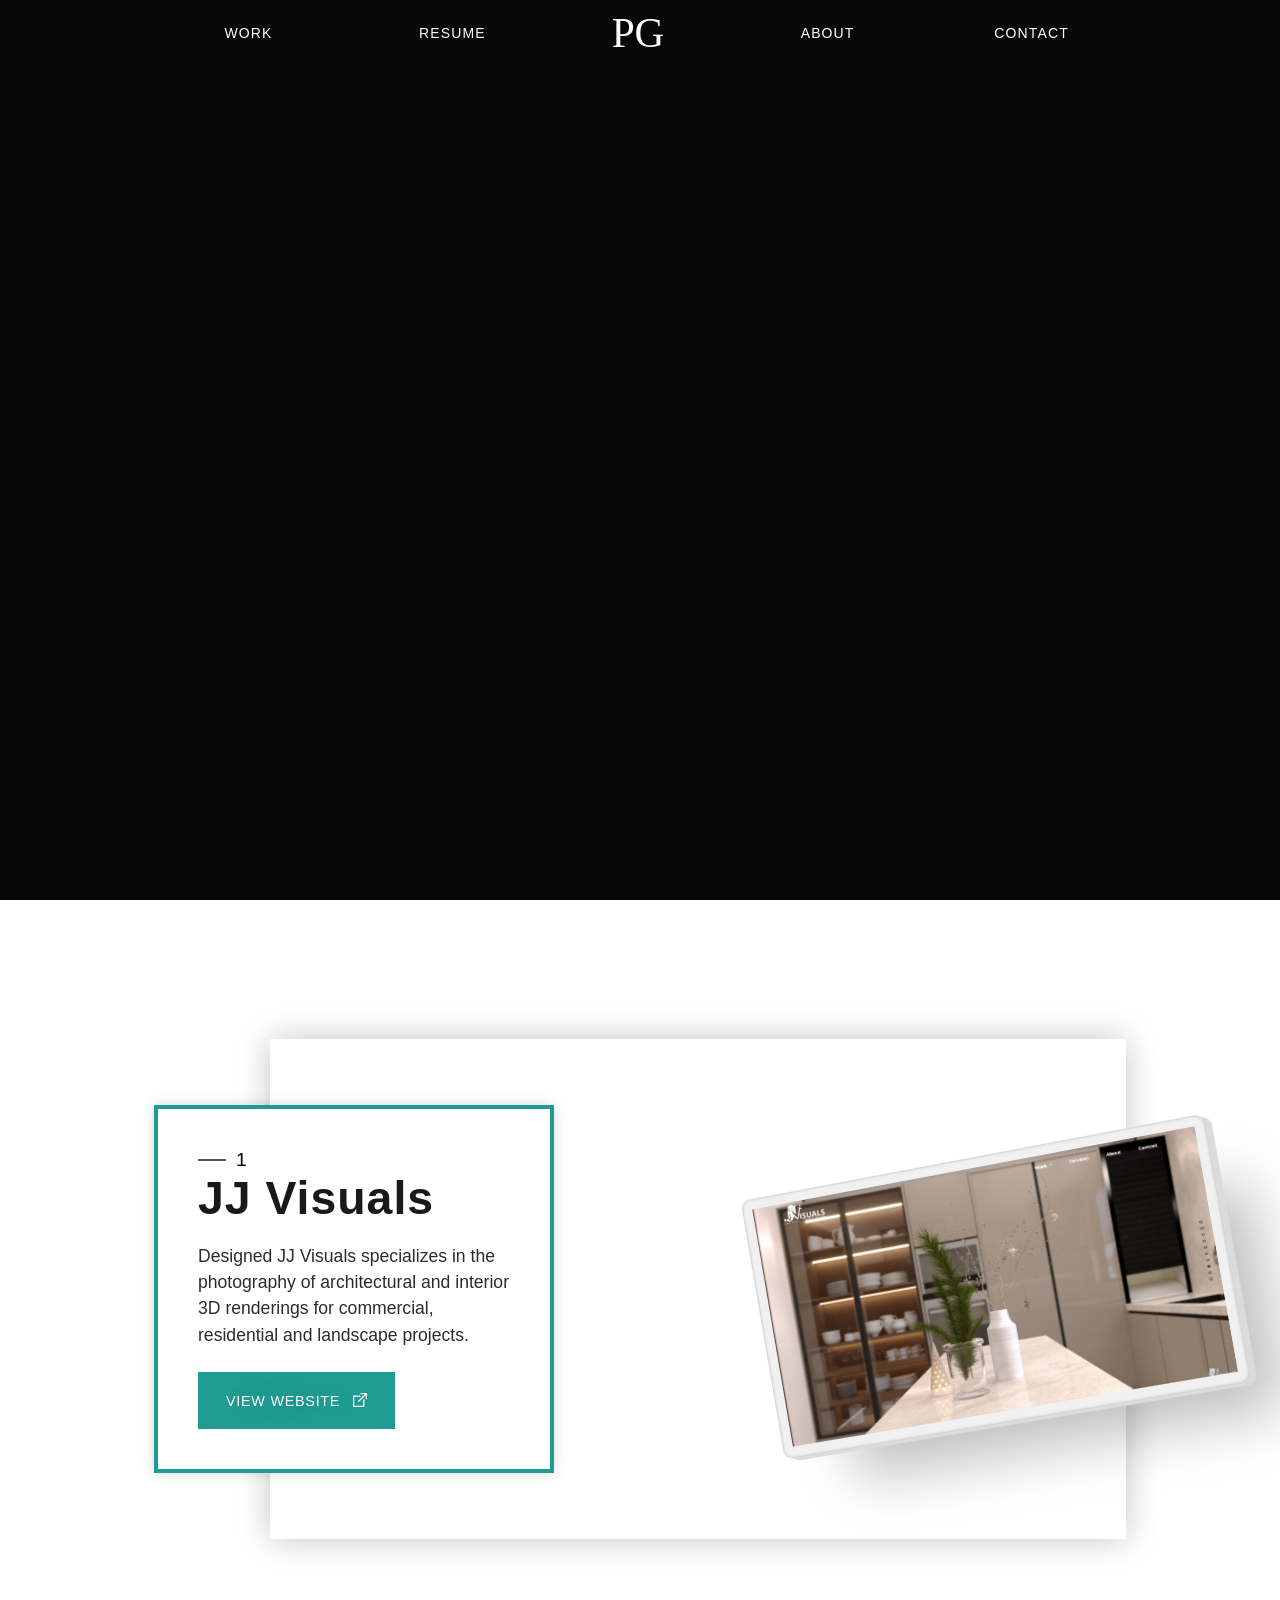
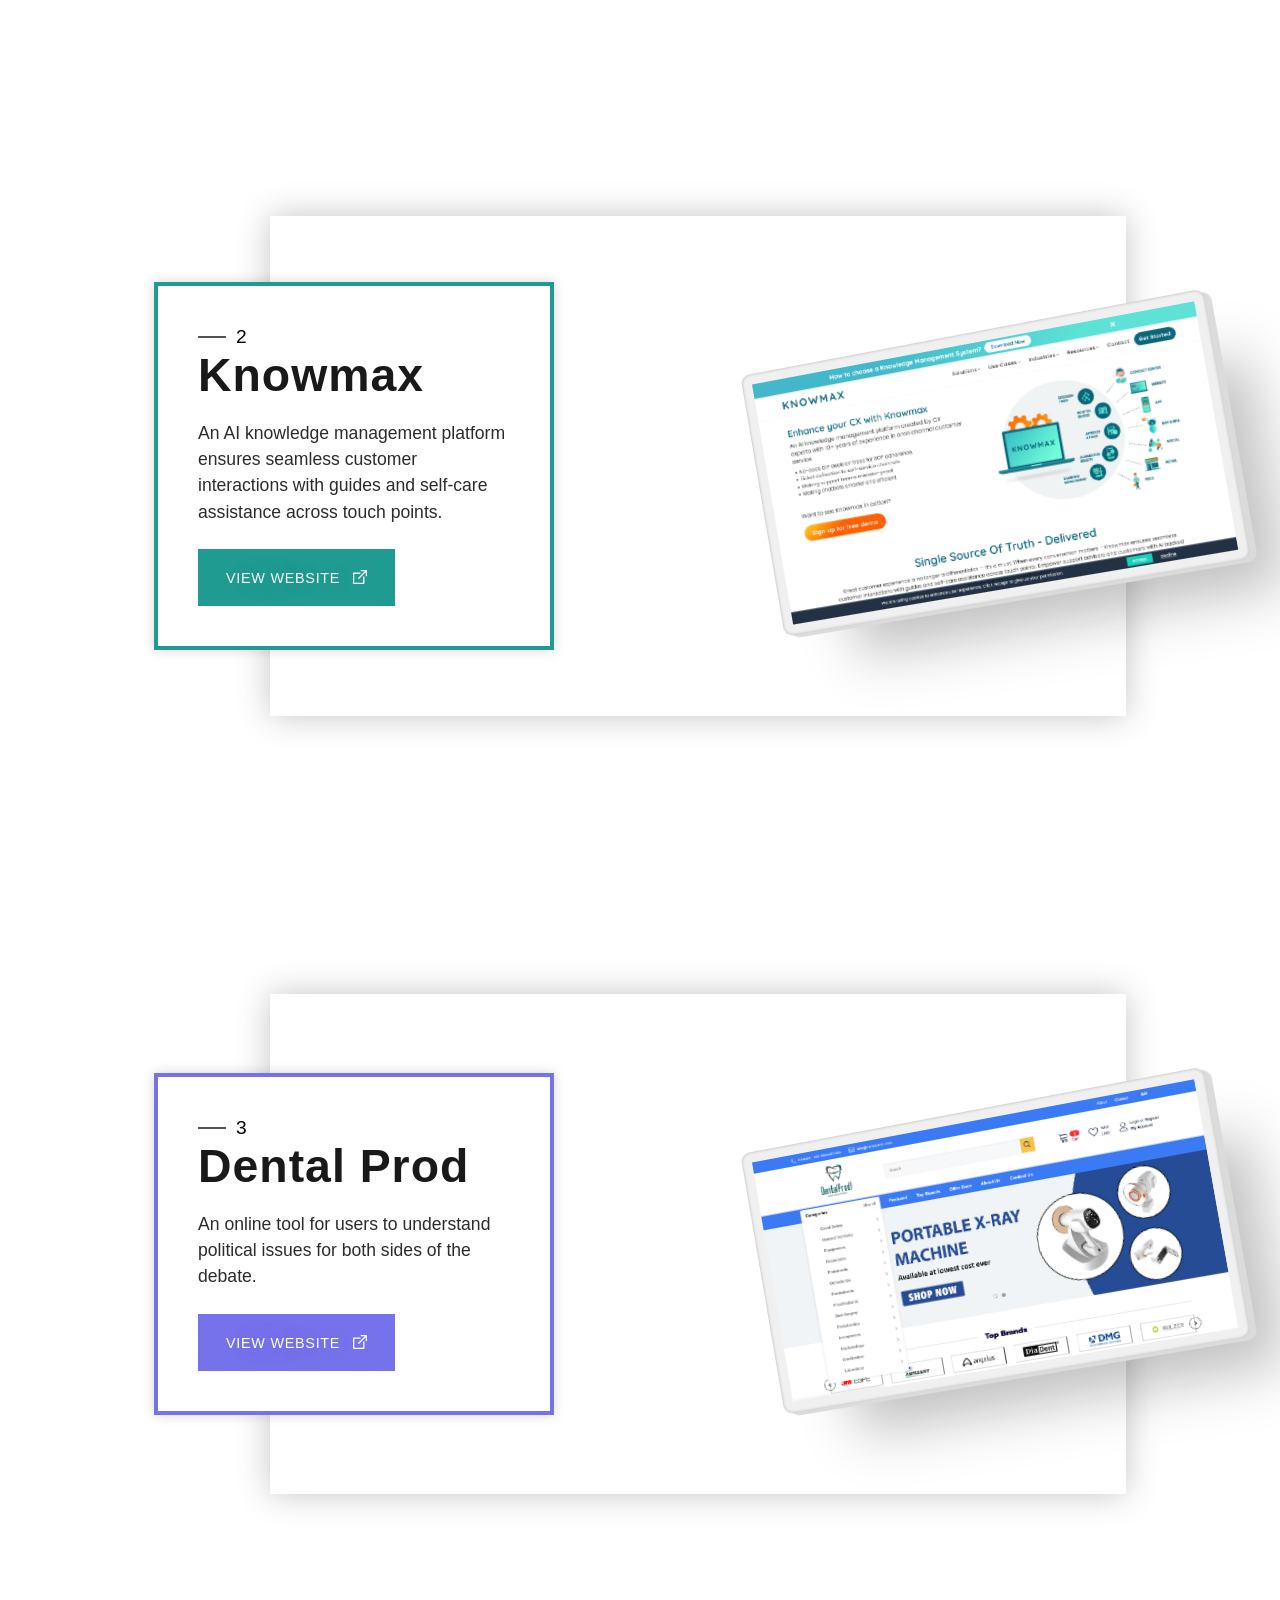
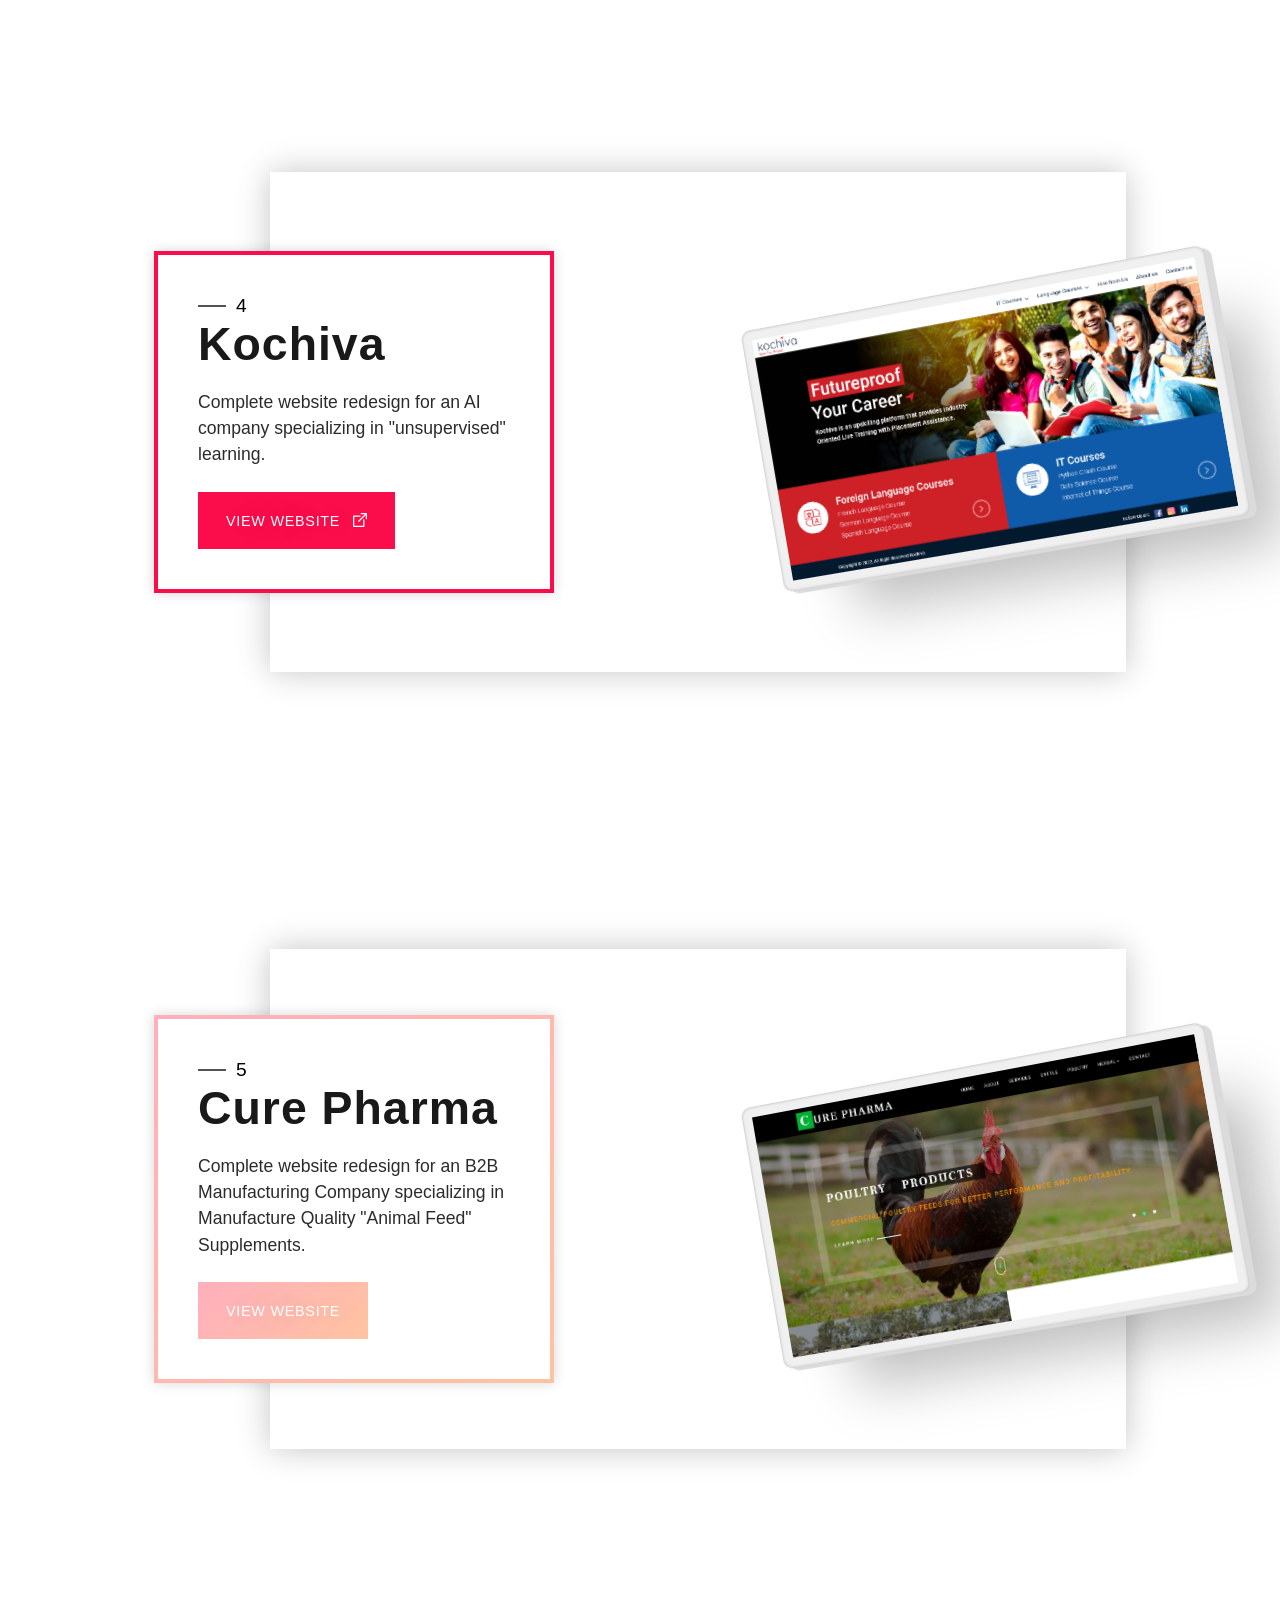
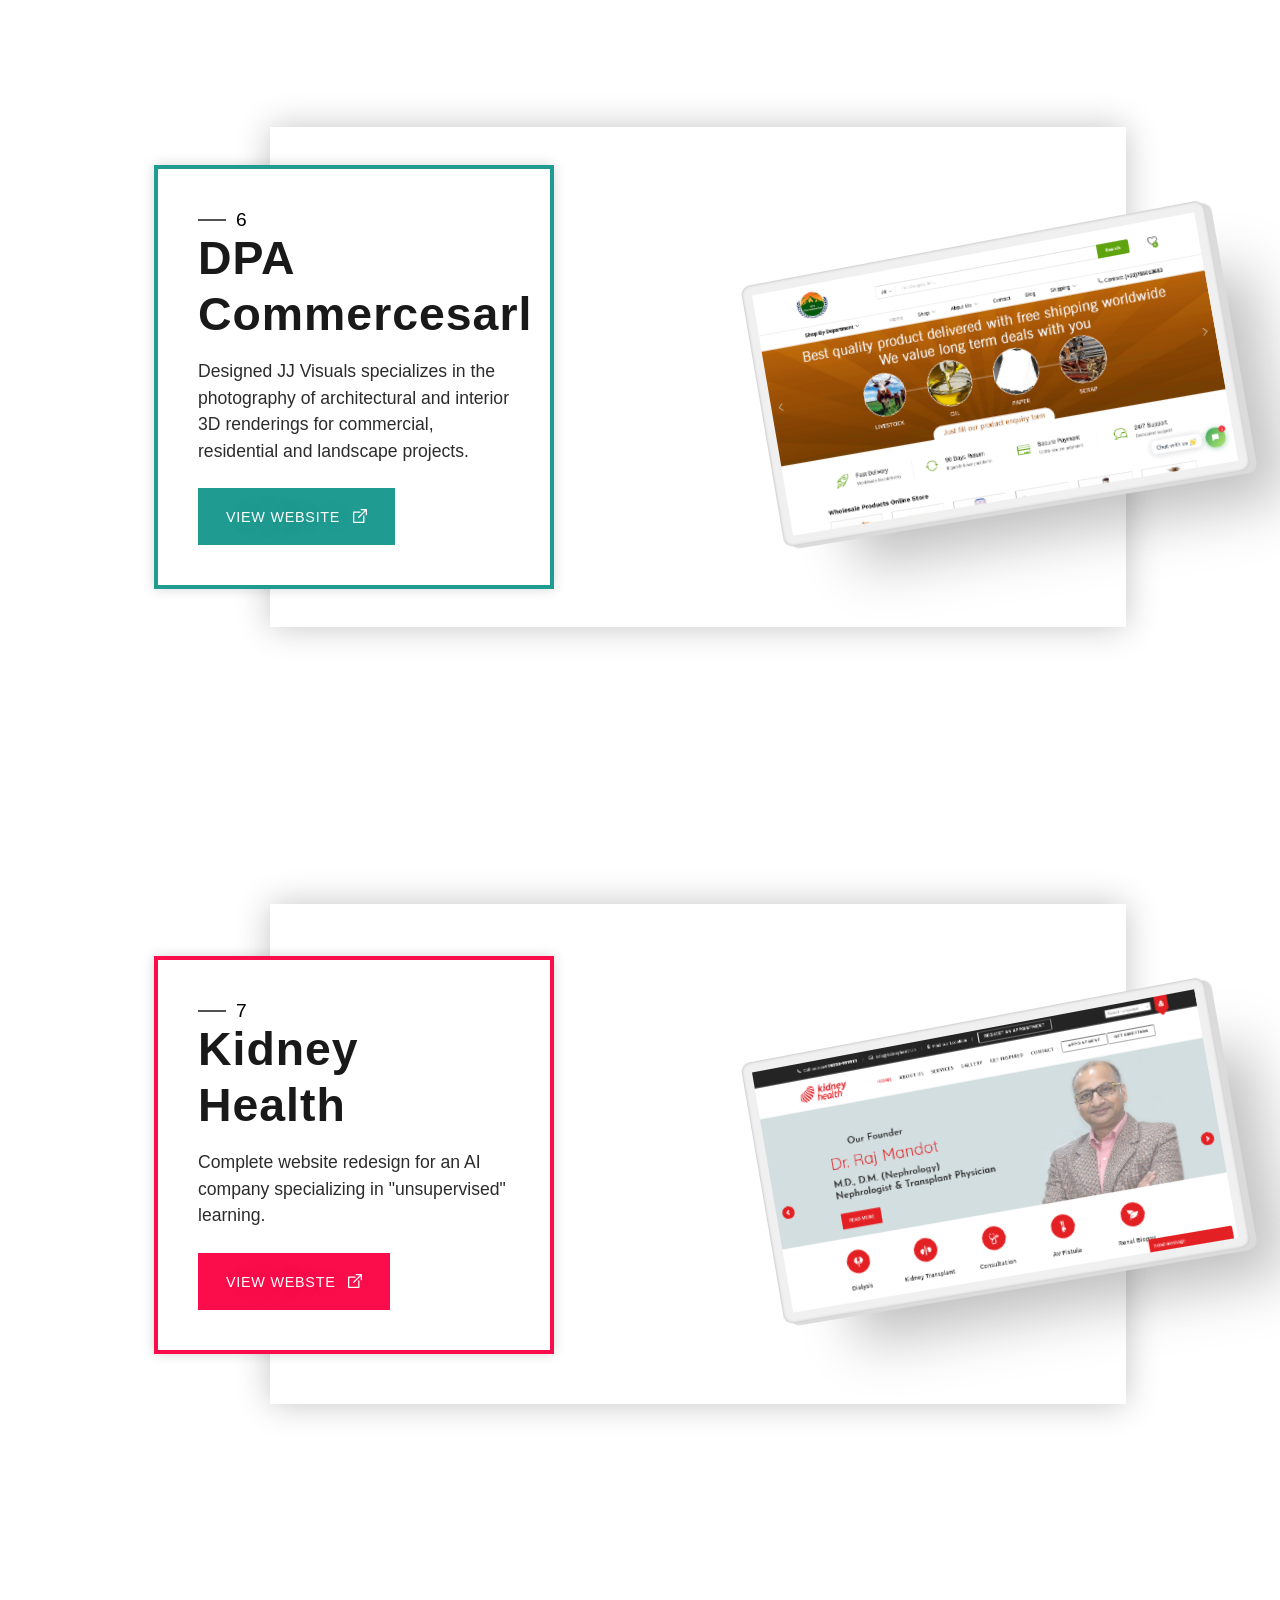
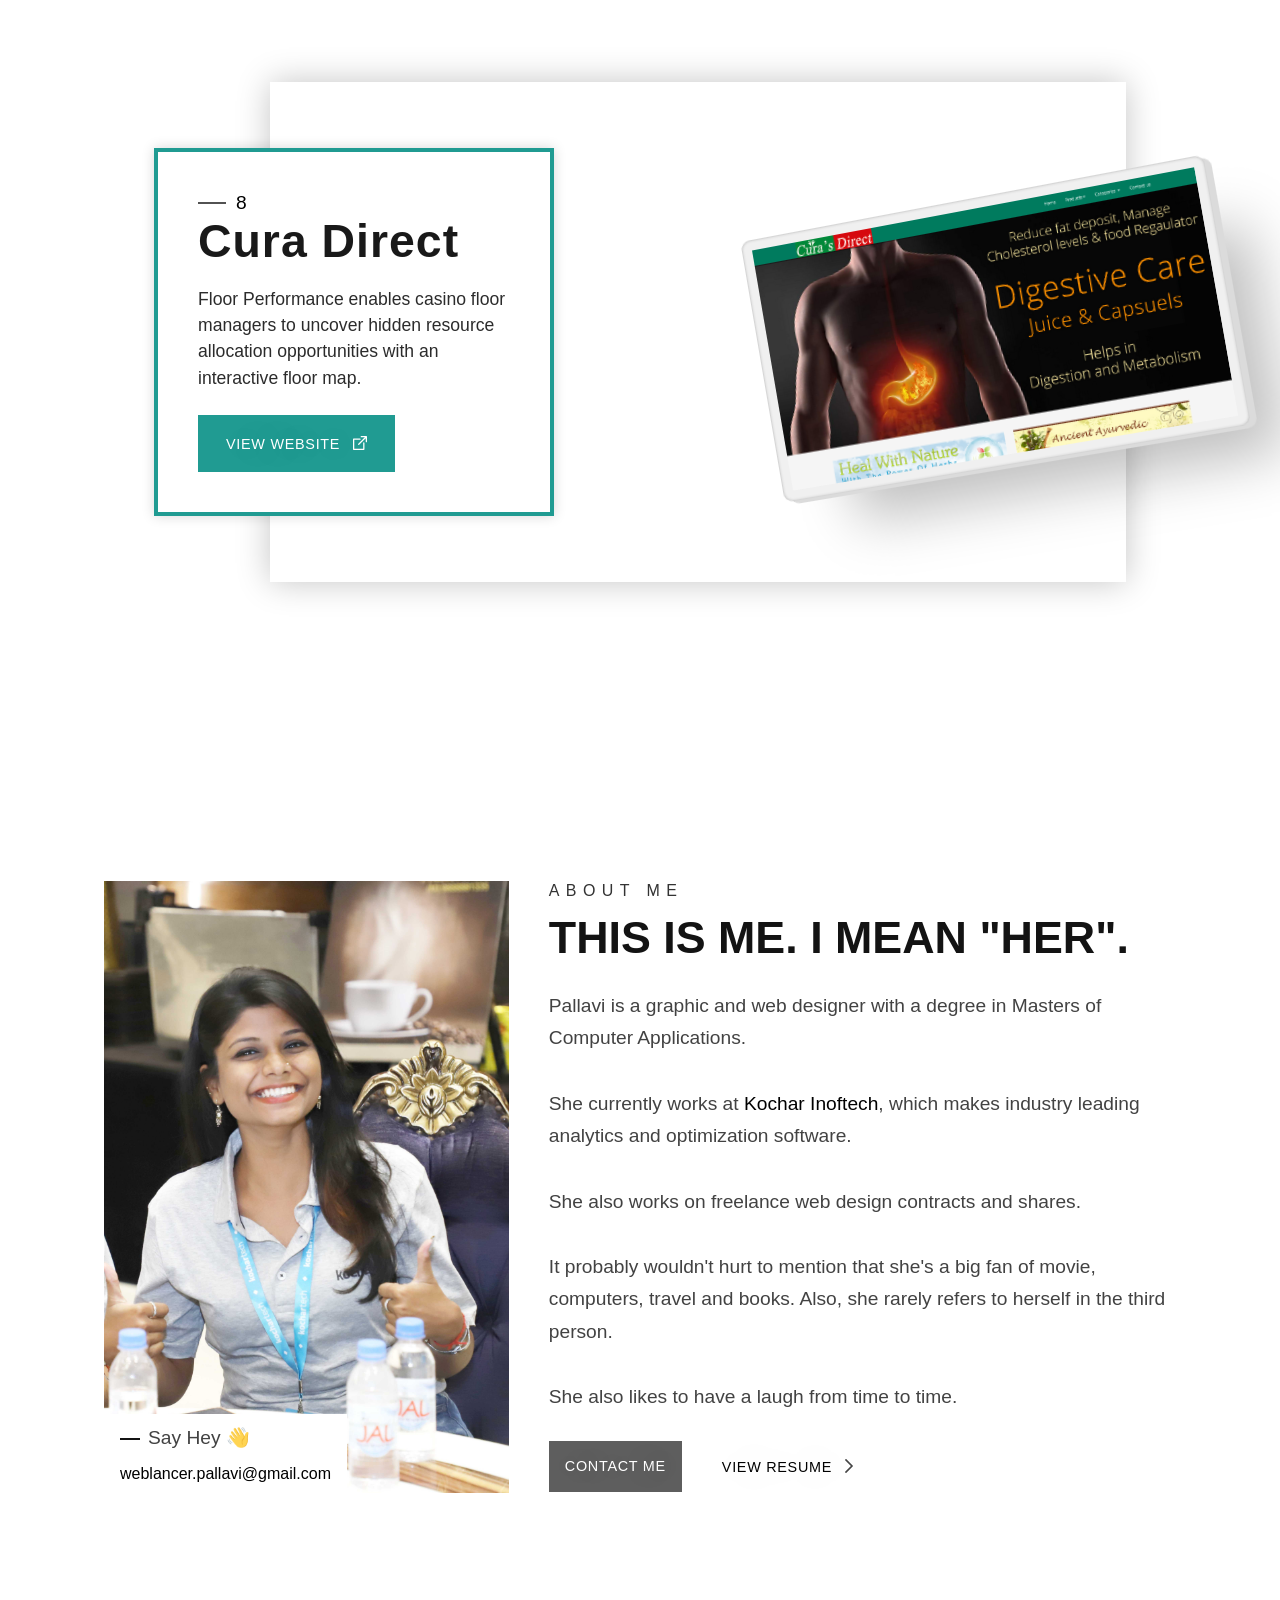
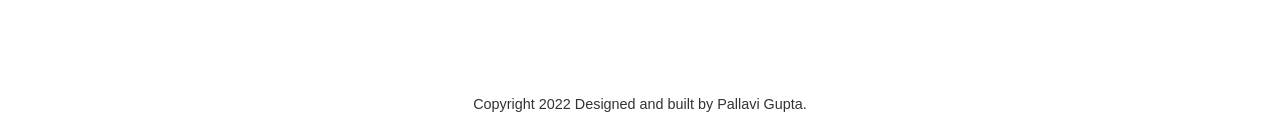
==== commit 98671f7f: "final temp" ====
--- a/index.htm
+++ b/index.htm
@@ -1,7 +1,5 @@
 <!DOCTYPE html>
-<!-- Last Published: Tue Mar 29 2022 14:55:32 GMT+0000 (Coordinated Universal Time) -->
 <html
-  data-wf-domain="www.aaronrudyk.com"
   data-wf-page="5d82cb59cf90c934e34828b1"
   data-wf-site="5a559011ea211300011ba0b9"
   class="w-mod-js w-mod-ix wf-playfairdisplay-n7-active wf-playfairdisplay-i4-active wf-playfairdisplay-n4-active wf-playfairdisplay-i7-active wf-active"
@@ -16,65 +14,29 @@
     <meta charset="utf-8" />
     <title>Pallavi Gupta Portfolio</title>
     <meta
-      content="Aaron is a Product and web designer living in Waterloo. He currently works at Tangam Systems."
+      content="Pallavi is a Product and web designer living in Punjab.."
       name="description"
     />
     <meta content="Pallavi Gupta Portfolio" property="og:title" />
     <meta
-      content="Aaron is a Product and web designer living in Waterloo. He currently works at Tangam Systems."
+      content="Pallavi is a Product and web designer living in Punjab."
       property="og:description"
-    />
-    <meta
-      content="https://assets.website-files.com/5a559011ea211300011ba0b9/5eb0e108bcf84457c0e7a656_www.aaronrudyk.com_(Laptop%20with%20HiDPI%20screen)%20(2).png"
-      property="og:image"
     />
     <meta content="Pallavi Gupta Portfolio" property="twitter:title" />
     <meta
-      content="Aaron is a Product and web designer living in Waterloo. He currently works at Tangam Systems."
+      content="Pallavi is a Product and web designer living in Punjab."
       property="twitter:description"
     />
-    <meta
-      content="https://assets.website-files.com/5a559011ea211300011ba0b9/5eb0e108bcf84457c0e7a656_www.aaronrudyk.com_(Laptop%20with%20HiDPI%20screen)%20(2).png"
-      property="twitter:image"
-    />
-    <meta property="og:type" content="website" />
-    <meta content="summary_large_image" name="twitter:card" />
     <meta content="width=device-width, initial-scale=1" name="viewport" />
-    <link
-      href="Aaron%20Rudyk's%20Portfolio_files/aaronrudyk.css"
-      rel="stylesheet"
-      type="text/css"
-    />
-    <script
-      type="text/javascript"
-      async=""
-      src="Aaron%20Rudyk's%20Portfolio_files/analytics.js"
-    ></script>
-    <script
-      type="text/javascript"
-      async=""
-      src="Aaron%20Rudyk's%20Portfolio_files/js"
-    ></script>
-    <script
-      src="Aaron%20Rudyk's%20Portfolio_files/webfont.js"
-      type="text/javascript"
-    ></script>
-    <link
-      rel="stylesheet"
-      href="Aaron%20Rudyk's%20Portfolio_files/css.css"
-      media="all"
-    />
+    <link href="pallavi-files/pallavi.css" rel="stylesheet" type="text/css" />
+    <script type="text/javascript" async="" src="pallavi-files/js"></script>
+    <script src="pallavi-files/webfont.js" type="text/javascript"></script>
+    <link rel="stylesheet" href="pallavi-files/css.css" media="all" />
     <script type="text/javascript">
       WebFont.load({
         google: { families: ["Playfair Display:regular,italic,700,700italic"] },
       });
     </script>
-    <!--[if lt IE 9
-      ]><script
-        src="https://cdnjs.cloudflare.com/ajax/libs/html5shiv/3.7.3/html5shiv.min.js"
-        type="text/javascript"
-      ></script
-    ><![endif]-->
     <script type="text/javascript">
       !(function (o, c) {
         var n = c.documentElement,
@@ -85,16 +47,9 @@
             (n.className += t + "touch");
       })(window, document);
     </script>
-    <link
-      href="https://assets.website-files.com/5a559011ea211300011ba0b9/5a660bbfd3f84a0001e5cff6_lightish%4031x.png"
-      rel="shortcut icon"
-      type="image/x-icon"
-    />
-    <link
-      href="https://assets.website-files.com/5a559011ea211300011ba0b9/5a660c123bd84d0001ef27ec_lightish.png"
-      rel="apple-touch-icon"
-    />
-    <script async="" src="Aaron%20Rudyk's%20Portfolio_files/js_002"></script>
+    <link href="pallavi-files/pg.svg" rel="shortcut icon" type="image/x-icon" />
+    <link href="pallavi-files/pg.svg" rel="apple-touch-icon" />
+    <script async="" src="pallavi-files/js_002"></script>
     <script type="text/javascript">
       window.dataLayer = window.dataLayer || [];
       function gtag() {
@@ -103,22 +58,9 @@
       gtag("js", new Date());
       gtag("config", "UA-112949609-1", { anonymize_ip: false });
     </script>
-    <meta
-      name="google-site-verification"
-      content="vPG8b59r7TY5cLblI5q-9AHK27_SC8bvoBX5Jv_ay6A"
-    />
 
-    <script
-      src="Aaron%20Rudyk's%20Portfolio_files/LogRocket.js"
-      crossorigin="anonymous"
-    ></script>
-    <script
-      src="Aaron%20Rudyk's%20Portfolio_files/logger-1.js"
-      async=""
-    ></script>
-    <script>
-      window.LogRocket && window.LogRocket.init("zelh2n/aaron-portfolio");
-    </script>
+    <script src="pallavi-files/LogRocket.js" crossorigin="anonymous"></script>
+    <script src="pallavi-files/logger-1.js" async=""></script>
 
     <!-- Chrome, Firefox OS and Opera -->
     <meta name="theme-color" content="#0e0e0e" />
@@ -169,7 +111,7 @@
       <div class="nav__transition-block w-hidden-main"></div>
       <div class="nav__transition-block-2 w-hidden-main"></div>
       <a
-        href="https://www.aaronrudyk.com/"
+        href="#"
         aria-current="page"
         class="nav__logo w-hidden-main w-inline-block w--current"
         style="will-change: filter; filter: invert(0%)"
@@ -193,7 +135,7 @@
           </div>
           <div class="nav__link-container">
             <a
-              href="./Aaron Rudyk's Portfolio_files/Pallavi Gupta CV.pdf"
+              href="pallavi-files/Pallavi Gupta CV.pdf"
               target="_blank"
               class="nav__link-block w-inline-block"
               ><div class="nav-desktop__line"></div
@@ -338,11 +280,11 @@
           class="project jklj"
         >
           <img
-            src="Aaron%20Rudyk's%20Portfolio_files/5cf459753b29a236a6228022_www_002.png"
+            src="pallavi-files/5cf459753b29a236a6228022_www_002.png"
             sizes="100vw"
             srcset="
-              Aaron%20Rudyk's%20Portfolio_files/5cf459753b29a236a6228022_www.png     500w,
-              Aaron%20Rudyk's%20Portfolio_files/5cf459753b29a236a6228022_www_002.png 540w
+              pallavi-files/5cf459753b29a236a6228022_www.png     500w,
+              pallavi-files/5cf459753b29a236a6228022_www_002.png 540w
             "
             alt=""
             class="hidden-img"
@@ -369,7 +311,7 @@
                   class="project__btn project__btn--tangam w-inline-block"
                   ><div class="shrink">View Website</div>
                   <img
-                    src="Aaron%20Rudyk's%20Portfolio_files/6017a75e556ad8358ceb8a9c_foreign.svg"
+                    src="pallavi-files/6017a75e556ad8358ceb8a9c_foreign.svg"
                     loading="lazy"
                     alt=""
                     class="link-icon-prod-btn"
@@ -394,10 +336,10 @@
               ></div>
               <div class="project__device project__device--light">
                 <img
-                  src="./Aaron Rudyk's Portfolio_files/jjvisual.png"
+                  src="pallavi-files/jjvisual.png"
                   sizes="(max-width: 479px) 74vw, (max-width: 767px) 39vw, (max-width: 1439px) 33vw, 32vw"
                   loading="lazy"
-                  srcset="./Aaron Rudyk's Portfolio_files/jjvisual.png"
+                  srcset="pallavi-files/jjvisual.png"
                   alt=""
                   class="projects__dev-img projects__dev-img--studbuds"
                   width="2000"
@@ -412,11 +354,11 @@
           class="project jklj"
         >
           <img
-            src="Aaron%20Rudyk's%20Portfolio_files/5cf459753b29a236a6228022_www_002.png"
+            src="pallavi-files/5cf459753b29a236a6228022_www_002.png"
             sizes="100vw"
             srcset="
-              Aaron%20Rudyk's%20Portfolio_files/5cf459753b29a236a6228022_www.png     500w,
-              Aaron%20Rudyk's%20Portfolio_files/5cf459753b29a236a6228022_www_002.png 540w
+              pallavi-files/5cf459753b29a236a6228022_www.png     500w,
+              pallavi-files/5cf459753b29a236a6228022_www_002.png 540w
             "
             alt=""
             class="hidden-img"
@@ -443,7 +385,7 @@
                   class="project__btn project__btn--tangam w-inline-block"
                   ><div class="shrink">View Website</div>
                   <img
-                    src="Aaron%20Rudyk's%20Portfolio_files/6017a75e556ad8358ceb8a9c_foreign.svg"
+                    src="pallavi-files/6017a75e556ad8358ceb8a9c_foreign.svg"
                     loading="lazy"
                     alt=""
                     class="link-icon-prod-btn"
@@ -468,10 +410,10 @@
               ></div>
               <div class="project__device project__device--light">
                 <img
-                  src="./Aaron Rudyk's Portfolio_files/knowmax.png"
+                  src="pallavi-files/knowmax.png"
                   sizes="(max-width: 479px) 74vw, (max-width: 767px) 39vw, (max-width: 1439px) 33vw, 32vw"
                   loading="lazy"
-                  srcset="./Aaron Rudyk's Portfolio_files/knowmax.png"
+                  srcset="pallavi-files/knowmax.png"
                   alt=""
                   class="projects__dev-img projects__dev-img--studbuds"
                   width="2000"
@@ -501,7 +443,7 @@
                   class="project__btn project__btn--poliloq w-button"
                   ><div class="shrink">View Website</div>
                   <img
-                    src="Aaron%20Rudyk's%20Portfolio_files/6017a75e556ad8358ceb8a9c_foreign.svg"
+                    src="pallavi-files/6017a75e556ad8358ceb8a9c_foreign.svg"
                     loading="lazy"
                     alt=""
                     class="link-icon-prod-btn"
@@ -526,10 +468,10 @@
               ></div>
               <div class="project__device project__device--light">
                 <img
-                  src="./Aaron Rudyk's Portfolio_files/dentalprod.png"
+                  src="pallavi-files/dentalprod.png"
                   sizes="(max-width: 479px) 74vw, (max-width: 767px) 39vw, (max-width: 1439px) 33vw, 32vw"
                   loading="lazy"
-                  srcset="./Aaron Rudyk's Portfolio_files/dentalprod.png"
+                  srcset="pallavi-files/dentalprod.png"
                   alt=""
                   class="projects__dev-img projects__dev-img--studbuds"
                   width="2000"
@@ -554,13 +496,13 @@
               ></div>
               <div class="project__device">
                 <img
-                  src="Aaron%20Rudyk's%20Portfolio_files/5bfb6aa9cc98dd31687aa17f_poliloq1_003.png"
+                  src="pallavi-files/5bfb6aa9cc98dd31687aa17f_poliloq1_003.png"
                   sizes="(max-width: 479px) 36vw, (max-width: 991px) 24vw, (max-width: 1439px) 17vw, 14vw"
                   srcset="
-                    Aaron%20Rudyk's%20Portfolio_files/5bfb6aa9cc98dd31687aa17f_poliloq1_004.png  500w,
-                    Aaron%20Rudyk's%20Portfolio_files/5bfb6aa9cc98dd31687aa17f_poliloq1_002.png  800w,
-                    Aaron%20Rudyk's%20Portfolio_files/5bfb6aa9cc98dd31687aa17f_poliloq1.png     1080w,
-                    Aaron%20Rudyk's%20Portfolio_files/5bfb6aa9cc98dd31687aa17f_poliloq1_003.png 1125w
+                    pallavi-files/5bfb6aa9cc98dd31687aa17f_poliloq1_004.png  500w,
+                    pallavi-files/5bfb6aa9cc98dd31687aa17f_poliloq1_002.png  800w,
+                    pallavi-files/5bfb6aa9cc98dd31687aa17f_poliloq1.png     1080w,
+                    pallavi-files/5bfb6aa9cc98dd31687aa17f_poliloq1_003.png 1125w
                   "
                   alt=""
                   class="projects__dev-img"
@@ -590,7 +532,7 @@
                   class="project__btn project__btn--ai w-inline-block"
                   ><div class="shrink">View Website</div>
                   <img
-                    src="Aaron%20Rudyk's%20Portfolio_files/6017a75e556ad8358ceb8a9c_foreign.svg"
+                    src="pallavi-files/6017a75e556ad8358ceb8a9c_foreign.svg"
                     loading="lazy"
                     alt=""
                     class="link-icon-prod-btn"
@@ -615,10 +557,10 @@
               ></div>
               <div class="project__device project__device--light">
                 <img
-                  src="./Aaron Rudyk's Portfolio_files/kochiva.png"
+                  src="pallavi-files/kochiva.png"
                   sizes="(max-width: 479px) 74vw, (max-width: 767px) 39vw, (max-width: 1439px) 33vw, 32vw"
                   loading="lazy"
-                  srcset="./Aaron Rudyk's Portfolio_files/kochiva.png"
+                  srcset="pallavi-files/kochiva.png"
                   alt=""
                   class="projects__dev-img projects__dev-img--studbuds"
                   width="2000"
@@ -643,12 +585,12 @@
               ></div>
               <div class="project__device">
                 <img
-                  src="Aaron%20Rudyk's%20Portfolio_files/6018ed74c49010f3ae260bdc_unsupervised-test-c7ac96621fc77e2c6.png"
+                  src="pallavi-files/6018ed74c49010f3ae260bdc_unsupervised-test-c7ac96621fc77e2c6.png"
                   sizes="(max-width: 479px) 36vw, (max-width: 991px) 24vw, (max-width: 1439px) 17vw, 14vw"
                   loading="lazy"
                   srcset="
-                    Aaron%20Rudyk's%20Portfolio_files/6018ed74c49010f3ae260bdc_unsupervised-test-c7ac96621fc77_002.png 500w,
-                    Aaron%20Rudyk's%20Portfolio_files/6018ed74c49010f3ae260bdc_unsupervised-test-c7ac96621fc77e2c6.png 563w
+                    pallavi-files/6018ed74c49010f3ae260bdc_unsupervised-test-c7ac96621fc77_002.png 500w,
+                    pallavi-files/6018ed74c49010f3ae260bdc_unsupervised-test-c7ac96621fc77e2c6.png 563w
                   "
                   alt=""
                   class="projects__dev-img"
@@ -698,10 +640,10 @@
               ></div>
               <div class="project__device project__device--light">
                 <img
-                  src="./Aaron Rudyk's Portfolio_files/curepharma.png"
+                  src="pallavi-files/curepharma.png"
                   sizes="(max-width: 479px) 74vw, (max-width: 767px) 39vw, (max-width: 1439px) 33vw, 32vw"
                   loading="lazy"
-                  srcset="./Aaron Rudyk's Portfolio_files/curepharma.png"
+                  srcset="pallavi-files/curepharma.png"
                   alt=""
                   class="projects__dev-img projects__dev-img--studbuds"
                   width="2000"
@@ -716,11 +658,11 @@
           class="project jklj"
         >
           <img
-            src="Aaron%20Rudyk's%20Portfolio_files/5cf459753b29a236a6228022_www_002.png"
+            src="pallavi-files/5cf459753b29a236a6228022_www_002.png"
             sizes="100vw"
             srcset="
-              Aaron%20Rudyk's%20Portfolio_files/5cf459753b29a236a6228022_www.png     500w,
-              Aaron%20Rudyk's%20Portfolio_files/5cf459753b29a236a6228022_www_002.png 540w
+              pallavi-files/5cf459753b29a236a6228022_www.png     500w,
+              pallavi-files/5cf459753b29a236a6228022_www_002.png 540w
             "
             alt=""
             class="hidden-img"
@@ -746,7 +688,7 @@
                   class="project__btn project__btn--tangam w-inline-block"
                   ><div class="shrink">View Website</div>
                   <img
-                    src="Aaron%20Rudyk's%20Portfolio_files/6017a75e556ad8358ceb8a9c_foreign.svg"
+                    src="pallavi-files/6017a75e556ad8358ceb8a9c_foreign.svg"
                     loading="lazy"
                     alt=""
                     class="link-icon-prod-btn"
@@ -771,10 +713,10 @@
               ></div>
               <div class="project__device project__device--light">
                 <img
-                  src="./Aaron Rudyk's Portfolio_files/dpacommercesarl.png"
+                  src="pallavi-files/dpacommercesarl.png"
                   sizes="(max-width: 479px) 74vw, (max-width: 767px) 39vw, (max-width: 1439px) 33vw, 32vw"
                   loading="lazy"
-                  srcset="./Aaron Rudyk's Portfolio_files/dpacommercesarl.png"
+                  srcset="pallavi-files/dpacommercesarl.png"
                   alt=""
                   class="projects__dev-img projects__dev-img--studbuds"
                   width="2000"
@@ -803,7 +745,7 @@
                   class="project__btn project__btn--ai w-inline-block"
                   ><div class="shrink">View Webste</div>
                   <img
-                    src="Aaron%20Rudyk's%20Portfolio_files/6017a75e556ad8358ceb8a9c_foreign.svg"
+                    src="pallavi-files/6017a75e556ad8358ceb8a9c_foreign.svg"
                     loading="lazy"
                     alt=""
                     class="link-icon-prod-btn"
@@ -828,10 +770,10 @@
               ></div>
               <div class="project__device project__device--light">
                 <img
-                  src="./Aaron Rudyk's Portfolio_files/kidneyhealth.png"
+                  src="pallavi-files/kidneyhealth.png"
                   sizes="(max-width: 479px) 74vw, (max-width: 767px) 39vw, (max-width: 1439px) 33vw, 32vw"
                   loading="lazy"
-                  srcset="./Aaron Rudyk's Portfolio_files/kidneyhealth.png"
+                  srcset="pallavi-files/kidneyhealth.png"
                   alt=""
                   class="projects__dev-img projects__dev-img--studbuds"
                   width="2000"
@@ -846,11 +788,11 @@
           class="project jklj"
         >
           <img
-            src="Aaron%20Rudyk's%20Portfolio_files/5cf459753b29a236a6228022_www_002.png"
+            src="pallavi-files/5cf459753b29a236a6228022_www_002.png"
             sizes="100vw"
             srcset="
-              Aaron%20Rudyk's%20Portfolio_files/5cf459753b29a236a6228022_www.png     500w,
-              Aaron%20Rudyk's%20Portfolio_files/5cf459753b29a236a6228022_www_002.png 540w
+              pallavi-files/5cf459753b29a236a6228022_www.png     500w,
+              pallavi-files/5cf459753b29a236a6228022_www_002.png 540w
             "
             alt=""
             class="hidden-img"
@@ -876,7 +818,7 @@
                   class="project__btn project__btn--tangam w-inline-block"
                   ><div class="shrink">View Website</div>
                   <img
-                    src="Aaron%20Rudyk's%20Portfolio_files/6017a75e556ad8358ceb8a9c_foreign.svg"
+                    src="pallavi-files/6017a75e556ad8358ceb8a9c_foreign.svg"
                     loading="lazy"
                     alt=""
                     class="link-icon-prod-btn"
@@ -901,10 +843,10 @@
               ></div>
               <div class="project__device project__device--light">
                 <img
-                  src="./Aaron Rudyk's Portfolio_files/curadirect.png"
+                  src="pallavi-files/curadirect.png"
                   sizes="(max-width: 479px) 74vw, (max-width: 767px) 39vw, (max-width: 1439px) 33vw, 32vw"
                   loading="lazy"
-                  srcset="./Aaron Rudyk's Portfolio_files/curadirect.png"
+                  srcset="pallavi-files/curadirect.png"
                   alt=""
                   class="projects__dev-img projects__dev-img--studbuds"
                   width="2000"
@@ -933,14 +875,14 @@
                 <div class="showcase-img-link-container">
                   <div class="showcase-link-container" style="opacity: 0">
                     <img
-                      src="Aaron%20Rudyk's%20Portfolio_files/6017a75e556ad8358ceb8a9c_foreign.svg"
+                      src="pallavi-files/6017a75e556ad8358ceb8a9c_foreign.svg"
                       loading="lazy"
                       alt=""
                       class="showcase-link-img"
                     />
                   </div>
                   <img
-                    src="Aaron%20Rudyk's%20Portfolio_files/601793d211f71f53deacf2f2_Device%252520mockups%252520that%252520sla.gif"
+                    src="pallavi-files/601793d211f71f53deacf2f2_Device%252520mockups%252520that%252520sla.gif"
                     loading="lazy"
                     alt=""
                     class="showcase-img"
@@ -949,7 +891,7 @@
                 <div class="showcase-metric-container">
                   <div class="metric-text-container">
                     <img
-                      src="Aaron%20Rudyk's%20Portfolio_files/60179bc3a696636a5d42c0e4_copy.svg"
+                      src="pallavi-files/60179bc3a696636a5d42c0e4_copy.svg"
                       loading="lazy"
                       alt=""
                       class="showacse-icon"
@@ -959,7 +901,7 @@
                   </div>
                   <div class="metric-text-container">
                     <img
-                      src="Aaron%20Rudyk's%20Portfolio_files/60179bc35b251a02aa3e37b5_heart.svg"
+                      src="pallavi-files/60179bc35b251a02aa3e37b5_heart.svg"
                       loading="lazy"
                       alt=""
                       class="showacse-icon"
@@ -969,7 +911,7 @@
                   </div>
                   <div class="metric-text-container">
                     <img
-                      src="Aaron%20Rudyk's%20Portfolio_files/60179bc3fd233619311d83f0_visibility%25201.svg"
+                      src="pallavi-files/60179bc3fd233619311d83f0_visibility%25201.svg"
                       loading="lazy"
                       alt=""
                       class="showacse-icon"
@@ -995,14 +937,14 @@
                 <div class="showcase-img-link-container">
                   <div class="showcase-link-container" style="opacity: 0">
                     <img
-                      src="Aaron%20Rudyk's%20Portfolio_files/6017a75e556ad8358ceb8a9c_foreign.svg"
+                      src="pallavi-files/6017a75e556ad8358ceb8a9c_foreign.svg"
                       loading="lazy"
                       alt=""
                       class="showcase-link-img"
                     />
                   </div>
                   <img
-                    src="Aaron%20Rudyk's%20Portfolio_files/6017946b28aa350345c452d0_ezgif.gif"
+                    src="pallavi-files/6017946b28aa350345c452d0_ezgif.gif"
                     loading="lazy"
                     alt=""
                     class="showcase-img"
@@ -1011,7 +953,7 @@
                 <div class="showcase-metric-container">
                   <div class="metric-text-container">
                     <img
-                      src="Aaron%20Rudyk's%20Portfolio_files/60179bc3a696636a5d42c0e4_copy.svg"
+                      src="pallavi-files/60179bc3a696636a5d42c0e4_copy.svg"
                       loading="lazy"
                       alt=""
                       class="showacse-icon"
@@ -1021,7 +963,7 @@
                   </div>
                   <div class="metric-text-container">
                     <img
-                      src="Aaron%20Rudyk's%20Portfolio_files/60179bc35b251a02aa3e37b5_heart.svg"
+                      src="pallavi-files/60179bc35b251a02aa3e37b5_heart.svg"
                       loading="lazy"
                       alt=""
                       class="showacse-icon"
@@ -1031,7 +973,7 @@
                   </div>
                   <div class="metric-text-container">
                     <img
-                      src="Aaron%20Rudyk's%20Portfolio_files/60179bc3fd233619311d83f0_visibility%25201.svg"
+                      src="pallavi-files/60179bc3fd233619311d83f0_visibility%25201.svg"
                       loading="lazy"
                       alt=""
                       class="showacse-icon"
@@ -1056,14 +998,14 @@
                 <div class="showcase-img-link-container">
                   <div class="showcase-link-container" style="opacity: 0">
                     <img
-                      src="Aaron%20Rudyk's%20Portfolio_files/6017a75e556ad8358ceb8a9c_foreign.svg"
+                      src="pallavi-files/6017a75e556ad8358ceb8a9c_foreign.svg"
                       loading="lazy"
                       alt=""
                       class="showcase-link-img"
                     />
                   </div>
                   <img
-                    src="Aaron%20Rudyk's%20Portfolio_files/6017952f90529cb5618a80ba_5ed187412404733affdb1141_5da8c19b53.gif"
+                    src="pallavi-files/6017952f90529cb5618a80ba_5ed187412404733affdb1141_5da8c19b53.gif"
                     loading="lazy"
                     alt=""
                     class="showcase-img"
@@ -1072,7 +1014,7 @@
                 <div class="showcase-metric-container">
                   <div class="metric-text-container">
                     <img
-                      src="Aaron%20Rudyk's%20Portfolio_files/60179bc3a696636a5d42c0e4_copy.svg"
+                      src="pallavi-files/60179bc3a696636a5d42c0e4_copy.svg"
                       loading="lazy"
                       alt=""
                       class="showacse-icon"
@@ -1082,7 +1024,7 @@
                   </div>
                   <div class="metric-text-container">
                     <img
-                      src="Aaron%20Rudyk's%20Portfolio_files/60179bc35b251a02aa3e37b5_heart.svg"
+                      src="pallavi-files/60179bc35b251a02aa3e37b5_heart.svg"
                       loading="lazy"
                       alt=""
                       class="showacse-icon"
@@ -1092,7 +1034,7 @@
                   </div>
                   <div class="metric-text-container">
                     <img
-                      src="Aaron%20Rudyk's%20Portfolio_files/60179bc3fd233619311d83f0_visibility%25201.svg"
+                      src="pallavi-files/60179bc3fd233619311d83f0_visibility%25201.svg"
                       loading="lazy"
                       alt=""
                       class="showacse-icon"
@@ -1118,14 +1060,14 @@
                 <div class="showcase-img-link-container">
                   <div class="showcase-link-container" style="opacity: 0">
                     <img
-                      src="Aaron%20Rudyk's%20Portfolio_files/6017a75e556ad8358ceb8a9c_foreign.svg"
+                      src="pallavi-files/6017a75e556ad8358ceb8a9c_foreign.svg"
                       loading="lazy"
                       alt=""
                       class="showcase-link-img"
                     />
                   </div>
                   <img
-                    src="Aaron%20Rudyk's%20Portfolio_files/6017a11a7cad09dd9c0e4493_5ecec2a38c480622fcc98435_ezgif.gif"
+                    src="pallavi-files/6017a11a7cad09dd9c0e4493_5ecec2a38c480622fcc98435_ezgif.gif"
                     loading="lazy"
                     alt=""
                     class="showcase-img"
@@ -1134,7 +1076,7 @@
                 <div class="showcase-metric-container">
                   <div class="metric-text-container">
                     <img
-                      src="Aaron%20Rudyk's%20Portfolio_files/60179bc3a696636a5d42c0e4_copy.svg"
+                      src="pallavi-files/60179bc3a696636a5d42c0e4_copy.svg"
                       loading="lazy"
                       alt=""
                       class="showacse-icon"
@@ -1144,7 +1086,7 @@
                   </div>
                   <div class="metric-text-container">
                     <img
-                      src="Aaron%20Rudyk's%20Portfolio_files/60179bc35b251a02aa3e37b5_heart.svg"
+                      src="pallavi-files/60179bc35b251a02aa3e37b5_heart.svg"
                       loading="lazy"
                       alt=""
                       class="showacse-icon"
@@ -1154,7 +1096,7 @@
                   </div>
                   <div class="metric-text-container">
                     <img
-                      src="Aaron%20Rudyk's%20Portfolio_files/60179bc3fd233619311d83f0_visibility%25201.svg"
+                      src="pallavi-files/60179bc3fd233619311d83f0_visibility%25201.svg"
                       loading="lazy"
                       alt=""
                       class="showacse-icon"
@@ -1180,14 +1122,14 @@
                 <div class="showcase-img-link-container">
                   <div class="showcase-link-container" style="opacity: 0">
                     <img
-                      src="Aaron%20Rudyk's%20Portfolio_files/6017a75e556ad8358ceb8a9c_foreign.svg"
+                      src="pallavi-files/6017a75e556ad8358ceb8a9c_foreign.svg"
                       loading="lazy"
                       alt=""
                       class="showcase-link-img"
                     />
                   </div>
                   <img
-                    src="Aaron%20Rudyk's%20Portfolio_files/60179568be8e9e7bed43d4e3_5c61904dda78f04883dc2ccd_gif.gif"
+                    src="pallavi-files/60179568be8e9e7bed43d4e3_5c61904dda78f04883dc2ccd_gif.gif"
                     loading="lazy"
                     alt=""
                     class="showcase-img"
@@ -1196,7 +1138,7 @@
                 <div class="showcase-metric-container">
                   <div class="metric-text-container">
                     <img
-                      src="Aaron%20Rudyk's%20Portfolio_files/60179bc3a696636a5d42c0e4_copy.svg"
+                      src="pallavi-files/60179bc3a696636a5d42c0e4_copy.svg"
                       loading="lazy"
                       alt=""
                       class="showacse-icon"
@@ -1206,7 +1148,7 @@
                   </div>
                   <div class="metric-text-container">
                     <img
-                      src="Aaron%20Rudyk's%20Portfolio_files/60179bc35b251a02aa3e37b5_heart.svg"
+                      src="pallavi-files/60179bc35b251a02aa3e37b5_heart.svg"
                       loading="lazy"
                       alt=""
                       class="showacse-icon"
@@ -1216,7 +1158,7 @@
                   </div>
                   <div class="metric-text-container">
                     <img
-                      src="Aaron%20Rudyk's%20Portfolio_files/60179bc3fd233619311d83f0_visibility%25201.svg"
+                      src="pallavi-files/60179bc3fd233619311d83f0_visibility%25201.svg"
                       loading="lazy"
                       alt=""
                       class="showacse-icon"
@@ -1238,10 +1180,9 @@
         <div class="grid-h">
           <div class="grid-cell grid-cell--40-40-100-100">
             <img
-              src="./Aaron Rudyk's Portfolio_files/pall.jpg"
+              src="pallavi-files/pall.jpg"
               sizes="(max-width: 479px) 93vw, (max-width: 767px) 94vw, (max-width: 991px) 35vw, (max-width: 1439px) 34vw, 32vw"
-              srcset="./Aaron Rudyk's Portfolio_files/pall.jpg
-              "
+              srcset="pallavi-files/pall.jpg"
               loading="lazy"
               alt=""
               class="image"
@@ -1252,7 +1193,7 @@
                 <div class="paragraph">Say Hey 👋</div>
               </div>
               <a
-                href="mailto:aaron.rudyk@gmail.com?subject=Hello%20Aaron"
+                href="mailto:weblancer.pallavi@gmail.com?subject=Hello%20Pallavi"
                 class="link"
                 >weblancer.pallavi@gmail.com</a
               >
@@ -1277,17 +1218,17 @@
             <div class="bta-container">
               <a
                 target="_blank"
-                href="mailto:aaron.rudyk@gmail.com?subject=Hi%20Aaron"
+                href="mailto:weblancer.pallavi@gmail.com?subject=Hi%20Pallavi"
                 class="project__btn project__btn--black w-button"
                 >Contact me</a
               >
               <a
-                href="Aaron Rudyk's Portfolio_files/Pallavi Gupta CV.pdf"
+                href="pallavi-files/Pallavi Gupta CV.pdf"
                 target="_blank"
                 class="project__btn project__btn--resume w-inline-block"
                 ><div>View Resume</div>
                 <img
-                  src="Aaron%20Rudyk's%20Portfolio_files/5bbcf19ecbc94f2fc160cce2_white-arrow.svg"
+                  src="pallavi-files/5bbcf19ecbc94f2fc160cce2_white-arrow.svg"
                   alt=""
                   class="resume-arrow"
               /></a>
@@ -1302,15 +1243,12 @@
       </div>
     </div>
     <script
-      src="Aaron%20Rudyk's%20Portfolio_files/jquery-3.js"
+      src="pallavi-files/jquery-3.js"
       type="text/javascript"
       integrity="sha256-9/aliU8dGd2tb6OSsuzixeV4y/faTqgFtohetphbbj0="
       crossorigin="anonymous"
     ></script>
-    <script
-      src="Aaron%20Rudyk's%20Portfolio_files/aaronrudyk.js"
-      type="text/javascript"
-    ></script>
+    <script src="pallavi-files/pallavi.js" type="text/javascript"></script>
     <!--[if lte IE 9
       ]><script src="//cdnjs.cloudflare.com/ajax/libs/placeholders/3.0.2/placeholders.min.js"></script
     ><![endif]-->
--- a/pallavi-files/pallavi.css
+++ b/pallavi-files/pallavi.css
@@ -0,0 +1,6833 @@
+
+
+html {
+	font-family: sans-serif;
+	-ms-text-size-adjust: 100%;
+	-webkit-text-size-adjust: 100%;
+	height: 100%
+}
+
+article,
+aside,
+details,
+figcaption,
+figure,
+footer,
+header,
+hgroup,
+main,
+menu,
+nav,
+section,
+summary {
+	display: block
+}
+
+audio,
+canvas,
+progress,
+video {
+	display: inline-block;
+	vertical-align: baseline
+}
+
+audio:not([controls]) {
+	display: none;
+	height: 0
+}
+
+[hidden],
+template {
+	display: none
+}
+
+a {
+	background-color: transparent;
+	color: #7572ec;
+	text-decoration: none
+}
+
+a:active,
+a:hover {
+	outline: 0
+}
+
+abbr[title] {
+	border-bottom: 1px dotted
+}
+
+b,
+optgroup,
+strong {
+	font-weight: 700
+}
+
+dfn {
+	font-style: italic
+}
+
+h1 {
+	margin: .67em 0
+}
+
+mark {
+	background: #ff0;
+	color: #000
+}
+
+small {
+	font-size: 80%
+}
+
+sub,
+sup {
+	font-size: 75%;
+	line-height: 0;
+	position: relative;
+	vertical-align: baseline
+}
+
+sup {
+	top: -.5em
+}
+
+sub {
+	bottom: -.25em
+}
+
+img {
+	border: 0;
+	max-width: 100%;
+	vertical-align: middle;
+	display: inline-block
+}
+
+svg:not(:root) {
+	overflow: hidden
+}
+
+hr {
+	box-sizing: content-box;
+	height: 0
+}
+
+pre,
+textarea {
+	overflow: auto
+}
+
+code,
+kbd,
+pre,
+samp {
+	font-family: monospace, monospace;
+	font-size: 1em
+}
+
+button,
+input,
+optgroup,
+select,
+textarea {
+	color: inherit;
+	font: inherit;
+	margin: 0
+}
+
+button {
+	overflow: visible
+}
+
+button,
+select {
+	text-transform: none
+}
+
+button[disabled],
+html input[disabled] {
+	cursor: default
+}
+
+button::-moz-focus-inner,
+input::-moz-focus-inner {
+	border: 0;
+	padding: 0
+}
+
+input {
+	line-height: normal
+}
+
+input[type=checkbox],
+input[type=radio] {
+	box-sizing: border-box;
+	padding: 0
+}
+
+input[type=number]::-webkit-inner-spin-button,
+input[type=number]::-webkit-outer-spin-button {
+	height: auto
+}
+
+input[type=search] {
+	-webkit-appearance: none
+}
+
+input[type=search]::-webkit-search-cancel-button,
+input[type=search]::-webkit-search-decoration {
+	-webkit-appearance: none
+}
+
+legend {
+	border: 0;
+	padding: 0
+}
+
+table {
+	border-collapse: collapse;
+	border-spacing: 0
+}
+
+td,
+th {
+	padding: 0
+}
+
+@font-face {
+	font-family: webflow-icons;
+	src: url("[data-uri]") format('truetype');
+	font-weight: 400;
+	font-style: normal
+}
+
+[class*=" w-icon-"],
+[class^=w-icon-] {
+	font-family: webflow-icons !important;
+	speak: none;
+	font-style: normal;
+	font-weight: 400;
+	font-variant: normal;
+	text-transform: none;
+	line-height: 1;
+	-webkit-font-smoothing: antialiased;
+	-moz-osx-font-smoothing: grayscale
+}
+
+.w-icon-slider-right:before {
+	content: "\e600"
+}
+
+.w-icon-slider-left:before {
+	content: "\e601"
+}
+
+.w-icon-nav-menu:before {
+	content: "\e602"
+}
+
+.w-icon-arrow-down:before,
+.w-icon-dropdown-toggle:before {
+	content: "\e603"
+}
+
+.w-icon-file-upload-remove:before {
+	content: "\e900"
+}
+
+.w-icon-file-upload-icon:before {
+	content: "\e903"
+}
+
+* {
+	-webkit-box-sizing: border-box;
+	-moz-box-sizing: border-box;
+	box-sizing: border-box
+}
+
+body {
+	margin: 0;
+	min-height: 100%;
+	background-color: #fff;
+	color: #333;
+	background-image: url("https://assets.website-files.com/5a559011ea211300011ba0b9/5b7dcb0c3e11f84f2e7aeeee_Noise.png");
+	background-position: 0 0;
+	background-size: 256px;
+	font-family: Avenirnextltpro, sans-serif;
+	font-size: 16px;
+	line-height: 22px
+}
+
+html.w-mod-touch * {
+	background-attachment: scroll !important
+}
+
+.w-block {
+	display: block
+}
+
+.w-inline-block {
+	max-width: 100%;
+	display: inline-block
+}
+
+.w-clearfix:after,
+.w-clearfix:before {
+	content: " ";
+	display: table;
+	grid-column-start: 1;
+	grid-row-start: 1;
+	grid-column-end: 2;
+	grid-row-end: 2
+}
+
+.w-clearfix:after {
+	clear: both
+}
+
+.w-hidden {
+	display: none
+}
+
+.w-button {
+	display: inline-block;
+	padding: 9px 15px;
+	background-color: #3898ec;
+	color: #fff;
+	border: 0;
+	line-height: inherit;
+	text-decoration: none;
+	cursor: pointer;
+	border-radius: 0
+}
+
+input.w-button {
+	-webkit-appearance: button
+}
+
+html[data-w-dynpage] [data-w-cloak] {
+	color: transparent !important
+}
+
+.w-webflow-badge,
+.w-webflow-badge * {
+	position: static;
+	left: auto;
+	top: auto;
+	right: auto;
+	bottom: auto;
+	z-index: auto;
+	display: block;
+	visibility: visible;
+	overflow: visible;
+	overflow-x: visible;
+	overflow-y: visible;
+	box-sizing: border-box;
+	width: auto;
+	height: auto;
+	max-height: none;
+	max-width: none;
+	min-height: 0;
+	min-width: 0;
+	margin: 0;
+	padding: 0;
+	float: none;
+	clear: none;
+	border: 0 transparent;
+	border-radius: 0;
+	background: 0 0;
+	box-shadow: none;
+	opacity: 1;
+	transform: none;
+	transition: none;
+	direction: ltr;
+	font-family: inherit;
+	font-weight: inherit;
+	color: inherit;
+	font-size: inherit;
+	line-height: inherit;
+	font-style: inherit;
+	font-variant: inherit;
+	text-align: inherit;
+	letter-spacing: inherit;
+	text-decoration: inherit;
+	text-indent: 0;
+	text-transform: inherit;
+	list-style-type: disc;
+	text-shadow: none;
+	font-smoothing: auto;
+	vertical-align: baseline;
+	cursor: inherit;
+	white-space: inherit;
+	word-break: normal;
+	word-spacing: normal;
+	word-wrap: normal
+}
+
+.w-webflow-badge {
+	position: fixed !important;
+	display: inline-block !important;
+	visibility: visible !important;
+	z-index: 2147483647 !important;
+	top: auto !important;
+	right: 12px !important;
+	bottom: 12px !important;
+	left: auto !important;
+	color: #aaadb0 !important;
+	background-color: #fff !important;
+	border-radius: 3px !important;
+	padding: 6px 8px 6px 6px !important;
+	font-size: 12px !important;
+	opacity: 1 !important;
+	line-height: 14px !important;
+	text-decoration: none !important;
+	transform: none !important;
+	margin: 0 !important;
+	width: auto !important;
+	height: auto !important;
+	overflow: visible !important;
+	white-space: nowrap;
+	box-shadow: 0 0 0 1px rgba(0, 0, 0, .1), 0 1px 3px rgba(0, 0, 0, .1);
+	cursor: pointer
+}
+
+.w-webflow-badge>img {
+	display: inline-block !important;
+	visibility: visible !important;
+	opacity: 1 !important;
+	vertical-align: middle !important
+}
+
+h1,
+h2,
+h3,
+h4,
+h5,
+h6 {
+	font-weight: 700;
+	margin-bottom: 10px
+}
+
+figure {
+	margin: 0 0 20px
+}
+
+.w-list-unstyled {
+	padding-left: 0;
+	list-style: none
+}
+
+.w-embed:after,
+.w-embed:before {
+	content: " ";
+	display: table;
+	grid-column-start: 1;
+	grid-row-start: 1;
+	grid-column-end: 2;
+	grid-row-end: 2
+}
+
+.w-embed:after {
+	clear: both
+}
+
+.w-video {
+	width: 100%;
+	position: relative;
+	padding: 0
+}
+
+.w-video embed,
+.w-video iframe,
+.w-video object {
+	position: absolute;
+	top: 0;
+	left: 0;
+	width: 100%;
+	height: 100%;
+	border: none
+}
+
+fieldset {
+	padding: 0;
+	margin: 0;
+	border: 0
+}
+
+button,
+html input[type=button],
+input[type=reset] {
+	-webkit-appearance: button;
+	border: 0;
+	cursor: pointer;
+	-webkit-appearance: button
+}
+
+.w-form {
+	margin: 0 0 15px
+}
+
+.w-form-done {
+	display: none;
+	padding: 20px;
+	text-align: center;
+	background-color: #ddd
+}
+
+.w-form-fail {
+	display: none;
+	margin-top: 10px;
+	padding: 10px;
+	background-color: #ffdede
+}
+
+label {
+	display: block;
+	margin-bottom: 5px;
+	font-weight: 700
+}
+
+.w-input,
+.w-select {
+	display: block;
+	width: 100%;
+	height: 38px;
+	padding: 8px 12px;
+	margin-bottom: 10px;
+	font-size: 14px;
+	line-height: 1.42857143;
+	color: #333;
+	vertical-align: middle;
+	background-color: #fff;
+	border: 1px solid #ccc
+}
+
+.w-input:-moz-placeholder,
+.w-select:-moz-placeholder {
+	color: #999
+}
+
+.w-input::-moz-placeholder,
+.w-select::-moz-placeholder {
+	color: #999;
+	opacity: 1
+}
+
+.w-input:-ms-input-placeholder,
+.w-select:-ms-input-placeholder {
+	color: #999
+}
+
+.w-input::-webkit-input-placeholder,
+.w-select::-webkit-input-placeholder {
+	color: #999
+}
+
+.w-input:focus,
+.w-select:focus {
+	border-color: #3898ec;
+	outline: 0
+}
+
+.w-input[disabled],
+.w-input[readonly],
+.w-select[disabled],
+.w-select[readonly],
+fieldset[disabled] .w-input,
+fieldset[disabled] .w-select {
+	cursor: not-allowed;
+	background-color: #eee
+}
+
+textarea.w-input,
+textarea.w-select {
+	height: auto
+}
+
+.w-select {
+	background-color: #f3f3f3
+}
+
+.w-select[multiple] {
+	height: auto
+}
+
+.w-form-label {
+	display: inline-block;
+	cursor: pointer;
+	font-weight: 400;
+	margin-bottom: 0
+}
+
+.w-radio {
+	display: block;
+	margin-bottom: 5px;
+	padding-left: 20px
+}
+
+.w-radio:after,
+.w-radio:before {
+	content: " ";
+	display: table;
+	grid-column-start: 1;
+	grid-row-start: 1;
+	grid-column-end: 2;
+	grid-row-end: 2
+}
+
+.w-radio:after {
+	clear: both
+}
+
+.w-radio-input {
+	margin: 3px 0 0 -20px;
+	line-height: normal;
+	float: left
+}
+
+.w-file-upload {
+	display: block;
+	margin-bottom: 10px
+}
+
+.w-file-upload-input {
+	width: .1px;
+	height: .1px;
+	opacity: 0;
+	overflow: hidden;
+	position: absolute;
+	z-index: -100
+}
+
+.w-file-upload-default,
+.w-file-upload-success,
+.w-file-upload-uploading {
+	display: inline-block;
+	color: #333
+}
+
+.w-file-upload-error {
+	display: block;
+	margin-top: 10px
+}
+
+.w-file-upload-default.w-hidden,
+.w-file-upload-error.w-hidden,
+.w-file-upload-success.w-hidden,
+.w-file-upload-uploading.w-hidden {
+	display: none
+}
+
+.w-file-upload-uploading-btn {
+	display: flex;
+	font-size: 14px;
+	font-weight: 400;
+	cursor: pointer;
+	margin: 0;
+	padding: 8px 12px;
+	border: 1px solid #ccc;
+	background-color: #fafafa
+}
+
+.w-file-upload-file {
+	display: flex;
+	flex-grow: 1;
+	justify-content: space-between;
+	margin: 0;
+	padding: 8px 9px 8px 11px;
+	border: 1px solid #ccc;
+	background-color: #fafafa
+}
+
+.w-file-upload-file-name {
+	font-size: 14px;
+	font-weight: 400;
+	display: block
+}
+
+.w-file-remove-link {
+	margin-top: 3px;
+	margin-left: 10px;
+	width: auto;
+	height: auto;
+	padding: 3px;
+	display: block;
+	cursor: pointer
+}
+
+.w-icon-file-upload-remove {
+	margin: auto;
+	font-size: 10px
+}
+
+.w-file-upload-error-msg {
+	display: inline-block;
+	color: #ea384c;
+	padding: 2px 0
+}
+
+.w-file-upload-info {
+	display: inline-block;
+	line-height: 38px;
+	padding: 0 12px
+}
+
+.w-file-upload-label {
+	display: inline-block;
+	font-size: 14px;
+	font-weight: 400;
+	cursor: pointer;
+	margin: 0;
+	padding: 8px 12px;
+	border: 1px solid #ccc;
+	background-color: #fafafa
+}
+
+.w-icon-file-upload-icon,
+.w-icon-file-upload-uploading {
+	display: inline-block;
+	margin-right: 8px;
+	width: 20px
+}
+
+.w-icon-file-upload-uploading {
+	height: 20px
+}
+
+.w-container {
+	margin-left: auto;
+	margin-right: auto;
+	max-width: 940px
+}
+
+.w-container:after,
+.w-container:before {
+	content: " ";
+	display: table;
+	grid-column-start: 1;
+	grid-row-start: 1;
+	grid-column-end: 2;
+	grid-row-end: 2
+}
+
+.w-container:after {
+	clear: both
+}
+
+.w-container .w-row {
+	margin-left: -10px;
+	margin-right: -10px
+}
+
+.w-row:after,
+.w-row:before {
+	content: " ";
+	display: table;
+	grid-column-start: 1;
+	grid-row-start: 1;
+	grid-column-end: 2;
+	grid-row-end: 2
+}
+
+.w-row:after {
+	clear: both
+}
+
+.w-row .w-row {
+	margin-left: 0;
+	margin-right: 0
+}
+
+.w-col {
+	position: relative;
+	float: left;
+	width: 100%;
+	min-height: 1px;
+	padding-left: 10px;
+	padding-right: 10px
+}
+
+.w-col .w-col {
+	padding-left: 0;
+	padding-right: 0
+}
+
+.w-col-1 {
+	width: 8.33333333%
+}
+
+.w-col-2 {
+	width: 16.66666667%
+}
+
+.w-col-3 {
+	width: 25%
+}
+
+.w-col-4 {
+	width: 33.33333333%
+}
+
+.w-col-5 {
+	width: 41.66666667%
+}
+
+.w-col-6 {
+	width: 50%
+}
+
+.w-col-7 {
+	width: 58.33333333%
+}
+
+.w-col-8 {
+	width: 66.66666667%
+}
+
+.w-col-9 {
+	width: 75%
+}
+
+.w-col-10 {
+	width: 83.33333333%
+}
+
+.w-col-11 {
+	width: 91.66666667%
+}
+
+.w-col-12 {
+	width: 100%
+}
+
+.w-hidden-main {
+	display: none !important
+}
+
+@media screen and (max-width:991px) {
+	.w-container {
+		max-width: 728px
+	}
+
+	.w-hidden-main {
+		display: inherit !important
+	}
+
+	.w-hidden-medium {
+		display: none !important
+	}
+
+	.w-col-medium-1 {
+		width: 8.33333333%
+	}
+
+	.w-col-medium-2 {
+		width: 16.66666667%
+	}
+
+	.w-col-medium-3 {
+		width: 25%
+	}
+
+	.w-col-medium-4 {
+		width: 33.33333333%
+	}
+
+	.w-col-medium-5 {
+		width: 41.66666667%
+	}
+
+	.w-col-medium-6 {
+		width: 50%
+	}
+
+	.w-col-medium-7 {
+		width: 58.33333333%
+	}
+
+	.w-col-medium-8 {
+		width: 66.66666667%
+	}
+
+	.w-col-medium-9 {
+		width: 75%
+	}
+
+	.w-col-medium-10 {
+		width: 83.33333333%
+	}
+
+	.w-col-medium-11 {
+		width: 91.66666667%
+	}
+
+	.w-col-medium-12 {
+		width: 100%
+	}
+
+	.w-col-stack {
+		width: 100%;
+		left: auto;
+		right: auto
+	}
+}
+
+@media screen and (max-width:767px) {
+
+	.w-hidden-main,
+	.w-hidden-medium {
+		display: inherit !important
+	}
+
+	.w-hidden-small {
+		display: none !important
+	}
+
+	.w-container .w-row,
+	.w-row {
+		margin-left: 0;
+		margin-right: 0
+	}
+
+	.w-col {
+		width: 100%;
+		left: auto;
+		right: auto
+	}
+
+	.w-col-small-1 {
+		width: 8.33333333%
+	}
+
+	.w-col-small-2 {
+		width: 16.66666667%
+	}
+
+	.w-col-small-3 {
+		width: 25%
+	}
+
+	.w-col-small-4 {
+		width: 33.33333333%
+	}
+
+	.w-col-small-5 {
+		width: 41.66666667%
+	}
+
+	.w-col-small-6 {
+		width: 50%
+	}
+
+	.w-col-small-7 {
+		width: 58.33333333%
+	}
+
+	.w-col-small-8 {
+		width: 66.66666667%
+	}
+
+	.w-col-small-9 {
+		width: 75%
+	}
+
+	.w-col-small-10 {
+		width: 83.33333333%
+	}
+
+	.w-col-small-11 {
+		width: 91.66666667%
+	}
+
+	.w-col-small-12 {
+		width: 100%
+	}
+}
+
+@media screen and (max-width:479px) {
+	.w-container {
+		max-width: none
+	}
+
+	.w-hidden-main,
+	.w-hidden-medium,
+	.w-hidden-small {
+		display: inherit !important
+	}
+
+	.w-hidden-tiny {
+		display: none !important
+	}
+
+	.w-col {
+		width: 100%
+	}
+
+	.w-col-tiny-1 {
+		width: 8.33333333%
+	}
+
+	.w-col-tiny-2 {
+		width: 16.66666667%
+	}
+
+	.w-col-tiny-3 {
+		width: 25%
+	}
+
+	.w-col-tiny-4 {
+		width: 33.33333333%
+	}
+
+	.w-col-tiny-5 {
+		width: 41.66666667%
+	}
+
+	.w-col-tiny-6 {
+		width: 50%
+	}
+
+	.w-col-tiny-7 {
+		width: 58.33333333%
+	}
+
+	.w-col-tiny-8 {
+		width: 66.66666667%
+	}
+
+	.w-col-tiny-9 {
+		width: 75%
+	}
+
+	.w-col-tiny-10 {
+		width: 83.33333333%
+	}
+
+	.w-col-tiny-11 {
+		width: 91.66666667%
+	}
+
+	.w-col-tiny-12 {
+		width: 100%
+	}
+}
+
+.w-widget {
+	position: relative
+}
+
+.w-widget-map {
+	width: 100%;
+	height: 400px
+}
+
+.w-widget-map label {
+	width: auto;
+	display: inline
+}
+
+.w-widget-map img {
+	max-width: inherit
+}
+
+.w-widget-map .gm-style-iw {
+	text-align: center
+}
+
+.w-widget-map .gm-style-iw>button {
+	display: none !important
+}
+
+.w-widget-twitter {
+	overflow: hidden
+}
+
+.w-widget-twitter-count-shim {
+	display: inline-block;
+	vertical-align: top;
+	position: relative;
+	width: 28px;
+	height: 20px;
+	text-align: center;
+	background: #fff;
+	border: 1px solid #758696;
+	border-radius: 3px
+}
+
+.w-widget-twitter-count-shim * {
+	pointer-events: none;
+	-webkit-user-select: none;
+	-moz-user-select: none;
+	-ms-user-select: none;
+	user-select: none
+}
+
+.w-widget-twitter-count-shim .w-widget-twitter-count-inner {
+	position: relative;
+	font-size: 15px;
+	line-height: 12px;
+	text-align: center;
+	color: #999;
+	font-family: serif
+}
+
+.w-widget-twitter-count-shim .w-widget-twitter-count-clear {
+	position: relative;
+	display: block
+}
+
+.w-widget-twitter-count-shim.w--large {
+	width: 36px;
+	height: 28px
+}
+
+.w-widget-twitter-count-shim.w--large .w-widget-twitter-count-inner {
+	font-size: 18px;
+	line-height: 18px
+}
+
+.w-widget-twitter-count-shim:not(.w--vertical) {
+	margin-left: 5px;
+	margin-right: 8px
+}
+
+.w-widget-twitter-count-shim:not(.w--vertical).w--large {
+	margin-left: 6px
+}
+
+.w-widget-twitter-count-shim:not(.w--vertical):after,
+.w-widget-twitter-count-shim:not(.w--vertical):before {
+	top: 50%;
+	left: 0;
+	border: solid transparent;
+	content: " ";
+	height: 0;
+	width: 0;
+	position: absolute;
+	pointer-events: none
+}
+
+.w-widget-twitter-count-shim:not(.w--vertical):before {
+	border-color: rgba(117, 134, 150, 0);
+	border-right-color: #5d6c7b;
+	border-width: 4px;
+	margin-left: -9px;
+	margin-top: -4px
+}
+
+.w-widget-twitter-count-shim:not(.w--vertical).w--large:before {
+	border-width: 5px;
+	margin-left: -10px;
+	margin-top: -5px
+}
+
+.w-widget-twitter-count-shim:not(.w--vertical):after {
+	border-color: rgba(255, 255, 255, 0);
+	border-right-color: #fff;
+	border-width: 4px;
+	margin-left: -8px;
+	margin-top: -4px
+}
+
+.w-widget-twitter-count-shim:not(.w--vertical).w--large:after {
+	border-width: 5px;
+	margin-left: -9px;
+	margin-top: -5px
+}
+
+.w-widget-twitter-count-shim.w--vertical {
+	width: 61px;
+	height: 33px;
+	margin-bottom: 8px
+}
+
+.w-widget-twitter-count-shim.w--vertical:after,
+.w-widget-twitter-count-shim.w--vertical:before {
+	top: 100%;
+	left: 50%;
+	border: solid transparent;
+	content: " ";
+	height: 0;
+	width: 0;
+	position: absolute;
+	pointer-events: none
+}
+
+.w-widget-twitter-count-shim.w--vertical:before {
+	border-color: rgba(117, 134, 150, 0);
+	border-top-color: #5d6c7b;
+	border-width: 5px;
+	margin-left: -5px
+}
+
+.w-widget-twitter-count-shim.w--vertical:after {
+	border-color: rgba(255, 255, 255, 0);
+	border-top-color: #fff;
+	border-width: 4px;
+	margin-left: -4px
+}
+
+.w-widget-twitter-count-shim.w--vertical .w-widget-twitter-count-inner {
+	font-size: 18px;
+	line-height: 22px
+}
+
+.w-widget-twitter-count-shim.w--vertical.w--large {
+	width: 76px
+}
+
+.w-background-video {
+	position: relative;
+	overflow: hidden;
+	height: 500px;
+	color: #fff
+}
+
+.w-background-video>video {
+	background-size: cover;
+	background-position: 50% 50%;
+	position: absolute;
+	margin: auto;
+	width: 100%;
+	height: 100%;
+	right: -100%;
+	bottom: -100%;
+	top: -100%;
+	left: -100%;
+	object-fit: cover;
+	z-index: -100
+}
+
+.w-background-video>video::-webkit-media-controls-start-playback-button {
+	display: none !important;
+	-webkit-appearance: none
+}
+
+.w-slider {
+	position: relative;
+	height: 300px;
+	text-align: center;
+	background: #ddd;
+	clear: both;
+	-webkit-tap-highlight-color: transparent;
+	tap-highlight-color: rgba(0, 0, 0, 0)
+}
+
+.w-slider-mask {
+	position: relative;
+	display: block;
+	overflow: hidden;
+	z-index: 1;
+	left: 0;
+	right: 0;
+	height: 100%;
+	white-space: nowrap
+}
+
+.w-slide {
+	position: relative;
+	display: inline-block;
+	vertical-align: top;
+	width: 100%;
+	height: 100%;
+	white-space: normal;
+	text-align: left
+}
+
+.w-slider-nav {
+	position: absolute;
+	z-index: 2;
+	top: auto;
+	right: 0;
+	bottom: 0;
+	left: 0;
+	margin: auto;
+	padding-top: 10px;
+	height: 40px;
+	text-align: center;
+	-webkit-tap-highlight-color: transparent;
+	tap-highlight-color: rgba(0, 0, 0, 0)
+}
+
+.w-slider-nav.w-round>div {
+	border-radius: 100%
+}
+
+.w-slider-nav.w-num>div {
+	width: auto;
+	height: auto;
+	padding: .2em .5em;
+	font-size: inherit;
+	line-height: inherit
+}
+
+.w-slider-nav.w-shadow>div {
+	box-shadow: 0 0 3px rgba(51, 51, 51, .4)
+}
+
+.w-slider-nav-invert {
+	color: #fff
+}
+
+.w-slider-nav-invert>div {
+	background-color: rgba(34, 34, 34, .4)
+}
+
+.w-slider-nav-invert>div.w-active {
+	background-color: #222
+}
+
+.w-slider-dot {
+	position: relative;
+	display: inline-block;
+	width: 1em;
+	height: 1em;
+	background-color: rgba(255, 255, 255, .4);
+	cursor: pointer;
+	margin: 0 3px .5em;
+	transition: background-color .1s, color .1s
+}
+
+.w-slider-dot.w-active {
+	background-color: #fff
+}
+
+.w-slider-dot:focus {
+	outline: 0;
+	box-shadow: 0 0 0 2px #fff
+}
+
+.w-slider-dot:focus.w-active {
+	box-shadow: none
+}
+
+.w-slider-arrow-left,
+.w-slider-arrow-right {
+	position: absolute;
+	width: 80px;
+	top: 0;
+	right: 0;
+	bottom: 0;
+	left: 0;
+	margin: auto;
+	cursor: pointer;
+	overflow: hidden;
+	color: #fff;
+	font-size: 40px;
+	-webkit-tap-highlight-color: transparent;
+	tap-highlight-color: rgba(0, 0, 0, 0);
+	-webkit-user-select: none;
+	-moz-user-select: none;
+	-ms-user-select: none;
+	user-select: none
+}
+
+.w-slider-arrow-left [class*=' w-icon-'],
+.w-slider-arrow-left [class^=w-icon-],
+.w-slider-arrow-right [class*=' w-icon-'],
+.w-slider-arrow-right [class^=w-icon-] {
+	position: absolute
+}
+
+.w-slider-arrow-left:focus,
+.w-slider-arrow-right:focus {
+	outline: 0
+}
+
+.w-slider-arrow-left {
+	z-index: 3;
+	right: auto
+}
+
+.w-slider-arrow-right {
+	z-index: 4;
+	left: auto
+}
+
+.w-icon-slider-left,
+.w-icon-slider-right {
+	top: 0;
+	right: 0;
+	bottom: 0;
+	left: 0;
+	margin: auto;
+	width: 1em;
+	height: 1em
+}
+
+.w-slider-aria-label {
+	border: 0;
+	clip: rect(0 0 0 0);
+	height: 1px;
+	margin: -1px;
+	overflow: hidden;
+	padding: 0;
+	position: absolute;
+	width: 1px
+}
+
+.w-slider-force-show {
+	display: block !important
+}
+
+.w-dropdown {
+	display: inline-block;
+	position: relative;
+	text-align: left;
+	margin-left: auto;
+	margin-right: auto;
+	z-index: 900
+}
+
+.w-dropdown-btn,
+.w-dropdown-link,
+.w-dropdown-toggle {
+	position: relative;
+	vertical-align: top;
+	text-decoration: none;
+	color: #222;
+	padding: 20px;
+	text-align: left;
+	margin-left: auto;
+	margin-right: auto;
+	white-space: nowrap
+}
+
+.w-dropdown-toggle {
+	-webkit-user-select: none;
+	-moz-user-select: none;
+	-ms-user-select: none;
+	user-select: none;
+	display: inline-block;
+	cursor: pointer;
+	padding-right: 40px
+}
+
+.w-dropdown-toggle:focus {
+	outline: 0
+}
+
+.w-icon-dropdown-toggle {
+	position: absolute;
+	top: 0;
+	right: 0;
+	bottom: 0;
+	margin: auto 20px auto auto;
+	width: 1em;
+	height: 1em
+}
+
+.w-dropdown-list {
+	position: absolute;
+	background: #ddd;
+	display: none;
+	min-width: 100%
+}
+
+.w-dropdown-list.w--open {
+	display: block
+}
+
+.w-dropdown-link {
+	padding: 10px 20px;
+	display: block;
+	color: #222
+}
+
+.w-dropdown-link.w--current {
+	color: #0082f3
+}
+
+.w-dropdown-link:focus {
+	outline: 0
+}
+
+@media screen and (max-width:767px) {
+	.w-nav-brand {
+		padding-left: 10px
+	}
+}
+
+.w-lightbox-backdrop {
+	cursor: auto;
+	font-style: normal;
+	font-variant: normal;
+	letter-spacing: normal;
+	list-style: disc;
+	text-indent: 0;
+	text-shadow: none;
+	text-transform: none;
+	visibility: visible;
+	white-space: normal;
+	word-break: normal;
+	word-spacing: normal;
+	word-wrap: normal;
+	position: fixed;
+	top: 0;
+	right: 0;
+	bottom: 0;
+	left: 0;
+	color: #fff;
+	font-family: "Helvetica Neue", Helvetica, Ubuntu, "Segoe UI", Verdana, sans-serif;
+	font-size: 17px;
+	line-height: 1.2;
+	font-weight: 300;
+	text-align: center;
+	background: rgba(0, 0, 0, .9);
+	z-index: 2000;
+	outline: 0;
+	opacity: 0;
+	-webkit-user-select: none;
+	-moz-user-select: none;
+	-ms-user-select: none;
+	-webkit-tap-highlight-color: transparent;
+	-webkit-transform: translate(0, 0)
+}
+
+.w-lightbox-backdrop,
+.w-lightbox-container {
+	height: 100%;
+	overflow: auto;
+	-webkit-overflow-scrolling: touch
+}
+
+.w-lightbox-content {
+	position: relative;
+	height: 100vh;
+	overflow: hidden
+}
+
+.w-lightbox-view {
+	position: absolute;
+	width: 100vw;
+	height: 100vh;
+	opacity: 0
+}
+
+.w-lightbox-view:before {
+	content: "";
+	height: 100vh
+}
+
+.w-lightbox-group,
+.w-lightbox-group .w-lightbox-view,
+.w-lightbox-group .w-lightbox-view:before {
+	height: 86vh
+}
+
+.w-lightbox-frame,
+.w-lightbox-view:before {
+	display: inline-block;
+	vertical-align: middle
+}
+
+.w-lightbox-figure {
+	position: relative;
+	margin: 0
+}
+
+.w-lightbox-group .w-lightbox-figure {
+	cursor: pointer
+}
+
+.w-lightbox-img {
+	width: auto;
+	height: auto;
+	max-width: none
+}
+
+.w-lightbox-image {
+	display: block;
+	float: none;
+	max-width: 100vw;
+	max-height: 100vh
+}
+
+.w-lightbox-group .w-lightbox-image {
+	max-height: 86vh
+}
+
+.w-lightbox-caption {
+	position: absolute;
+	right: 0;
+	bottom: 0;
+	left: 0;
+	padding: .5em 1em;
+	background: rgba(0, 0, 0, .4);
+	text-align: left;
+	text-overflow: ellipsis;
+	white-space: nowrap;
+	overflow: hidden
+}
+
+.w-lightbox-embed {
+	position: absolute;
+	top: 0;
+	right: 0;
+	bottom: 0;
+	left: 0;
+	width: 100%;
+	height: 100%
+}
+
+.w-lightbox-control {
+	position: absolute;
+	top: 0;
+	width: 4em;
+	background-size: 24px;
+	background-repeat: no-repeat;
+	background-position: center;
+	cursor: pointer;
+	-webkit-transition: .3s;
+	transition: .3s
+}
+
+.w-lightbox-left {
+	display: none;
+	bottom: 0;
+	left: 0;
+	background-image: url("[data-uri]")
+}
+
+.w-lightbox-right {
+	display: none;
+	right: 0;
+	bottom: 0;
+	background-image: url("[data-uri]")
+}
+
+.w-lightbox-close {
+	right: 0;
+	height: 2.6em;
+	background-image: url("[data-uri]");
+	background-size: 18px
+}
+
+.w-lightbox-strip {
+	position: absolute;
+	bottom: 0;
+	left: 0;
+	right: 0;
+	padding: 0 1vh;
+	line-height: 0;
+	white-space: nowrap;
+	overflow-x: auto;
+	overflow-y: hidden
+}
+
+.w-lightbox-item {
+	display: inline-block;
+	width: 10vh;
+	padding: 2vh 1vh;
+	box-sizing: content-box;
+	cursor: pointer;
+	-webkit-transform: translate3d(0, 0, 0)
+}
+
+.w-lightbox-active {
+	opacity: .3
+}
+
+.w-lightbox-thumbnail {
+	position: relative;
+	height: 10vh;
+	background: #222;
+	overflow: hidden
+}
+
+.w-lightbox-thumbnail-image {
+	position: absolute;
+	top: 0;
+	left: 0
+}
+
+.w-lightbox-thumbnail .w-lightbox-tall {
+	top: 50%;
+	width: 100%;
+	-webkit-transform: translate(0, -50%);
+	-ms-transform: translate(0, -50%);
+	transform: translate(0, -50%)
+}
+
+.w-lightbox-thumbnail .w-lightbox-wide {
+	left: 50%;
+	height: 100%;
+	-webkit-transform: translate(-50%, 0);
+	-ms-transform: translate(-50%, 0);
+	transform: translate(-50%, 0)
+}
+
+.w-lightbox-spinner {
+	position: absolute;
+	top: 50%;
+	left: 50%;
+	box-sizing: border-box;
+	width: 40px;
+	height: 40px;
+	margin-top: -20px;
+	margin-left: -20px;
+	border: 5px solid rgba(0, 0, 0, .4);
+	border-radius: 50%;
+	-webkit-animation: .8s linear infinite spin;
+	animation: .8s linear infinite spin
+}
+
+.w-lightbox-spinner:after {
+	content: "";
+	position: absolute;
+	top: -4px;
+	right: -4px;
+	bottom: -4px;
+	left: -4px;
+	border: 3px solid transparent;
+	border-bottom-color: #fff;
+	border-radius: 50%
+}
+
+.w-lightbox-hide {
+	display: none
+}
+
+.w-lightbox-noscroll {
+	overflow: hidden
+}
+
+@media (min-width:768px) {
+	.w-lightbox-content {
+		height: 96vh;
+		margin-top: 2vh
+	}
+
+	.w-lightbox-view,
+	.w-lightbox-view:before {
+		height: 96vh
+	}
+
+	.w-lightbox-group,
+	.w-lightbox-group .w-lightbox-view,
+	.w-lightbox-group .w-lightbox-view:before {
+		height: 84vh
+	}
+
+	.w-lightbox-image {
+		max-width: 96vw;
+		max-height: 96vh
+	}
+
+	.w-lightbox-group .w-lightbox-image {
+		max-width: 82.3vw;
+		max-height: 84vh
+	}
+
+	.w-lightbox-left,
+	.w-lightbox-right {
+		display: block;
+		opacity: .5
+	}
+
+	.w-lightbox-close {
+		opacity: .8
+	}
+
+	.w-lightbox-control:hover {
+		opacity: 1
+	}
+}
+
+.w-lightbox-inactive,
+.w-lightbox-inactive:hover {
+	opacity: 0
+}
+
+.w-richtext:after,
+.w-richtext:before {
+	content: " ";
+	display: table;
+	grid-column-start: 1;
+	grid-row-start: 1;
+	grid-column-end: 2;
+	grid-row-end: 2
+}
+
+.w-richtext:after {
+	clear: both
+}
+
+.w-richtext[contenteditable=true]:after,
+.w-richtext[contenteditable=true]:before {
+	white-space: initial
+}
+
+.w-richtext ol,
+.w-richtext ul {
+	overflow: hidden
+}
+
+.w-richtext .w-richtext-figure-selected.w-richtext-figure-type-image div,
+.w-richtext .w-richtext-figure-selected.w-richtext-figure-type-video div:after,
+.w-richtext .w-richtext-figure-selected[data-rt-type=image] div,
+.w-richtext .w-richtext-figure-selected[data-rt-type=video] div:after {
+	outline: #2895f7 solid 2px
+}
+
+.w-richtext figure.w-richtext-figure-type-video>div:after,
+.w-richtext figure[data-rt-type=video]>div:after {
+	content: '';
+	position: absolute;
+	display: none;
+	left: 0;
+	top: 0;
+	right: 0;
+	bottom: 0
+}
+
+.w-richtext figure {
+	position: relative;
+	max-width: 60%
+}
+
+.w-richtext figure>div:before {
+	cursor: default !important
+}
+
+.w-richtext figure img {
+	width: 100%
+}
+
+.w-richtext figure figcaption.w-richtext-figcaption-placeholder {
+	opacity: .6
+}
+
+.w-richtext figure div {
+	font-size: 0;
+	color: transparent
+}
+
+.w-richtext figure.w-richtext-figure-type-image,
+.w-richtext figure[data-rt-type=image] {
+	display: table
+}
+
+.w-richtext figure.w-richtext-figure-type-image>div,
+.w-richtext figure[data-rt-type=image]>div {
+	display: inline-block
+}
+
+.w-richtext figure.w-richtext-figure-type-image>figcaption,
+.w-richtext figure[data-rt-type=image]>figcaption {
+	display: table-caption;
+	caption-side: bottom
+}
+
+.w-richtext figure.w-richtext-figure-type-video,
+.w-richtext figure[data-rt-type=video] {
+	width: 60%;
+	height: 0
+}
+
+.w-richtext figure.w-richtext-figure-type-video iframe,
+.w-richtext figure[data-rt-type=video] iframe {
+	position: absolute;
+	top: 0;
+	left: 0;
+	width: 100%;
+	height: 100%
+}
+
+.w-richtext figure.w-richtext-figure-type-video>div,
+.w-richtext figure[data-rt-type=video]>div {
+	width: 100%
+}
+
+.w-richtext figure.w-richtext-align-center {
+	margin-right: auto;
+	margin-left: auto;
+	clear: both
+}
+
+.w-richtext figure.w-richtext-align-center.w-richtext-figure-type-image>div,
+.w-richtext figure.w-richtext-align-center[data-rt-type=image]>div {
+	max-width: 100%
+}
+
+.w-richtext figure.w-richtext-align-normal {
+	clear: both
+}
+
+.w-richtext figure.w-richtext-align-fullwidth {
+	width: 100%;
+	max-width: 100%;
+	text-align: center;
+	clear: both;
+	display: block;
+	margin-right: auto;
+	margin-left: auto
+}
+
+.w-richtext figure.w-richtext-align-fullwidth>div {
+	display: inline-block;
+	padding-bottom: inherit
+}
+
+.w-richtext figure.w-richtext-align-fullwidth>figcaption {
+	display: block
+}
+
+.w-richtext figure.w-richtext-align-floatleft {
+	float: left;
+	margin-right: 15px;
+	clear: none
+}
+
+.w-richtext figure.w-richtext-align-floatright {
+	float: right;
+	margin-left: 15px;
+	clear: none
+}
+
+.w-nav {
+	position: relative;
+	background: #ddd;
+	z-index: 1000
+}
+
+.w-nav:after,
+.w-nav:before {
+	content: " ";
+	display: table;
+	grid-column-start: 1;
+	grid-row-start: 1;
+	grid-column-end: 2;
+	grid-row-end: 2
+}
+
+.w-nav:after {
+	clear: both
+}
+
+.w-nav-brand {
+	position: relative;
+	float: left;
+	text-decoration: none;
+	color: #333
+}
+
+.w-nav-link {
+	position: relative;
+	display: inline-block;
+	vertical-align: top;
+	text-decoration: none;
+	color: #222;
+	padding: 20px;
+	text-align: left;
+	margin-left: auto;
+	margin-right: auto
+}
+
+.w-nav-link.w--current {
+	color: #0082f3
+}
+
+.w-nav-menu {
+	position: relative;
+	float: right
+}
+
+[data-nav-menu-open] {
+	display: block !important;
+	position: absolute;
+	top: 100%;
+	left: 0;
+	right: 0;
+	background: #c8c8c8;
+	text-align: center;
+	overflow: visible;
+	min-width: 200px
+}
+
+.w--nav-link-open {
+	display: block;
+	position: relative
+}
+
+.w-nav-overlay {
+	position: absolute;
+	overflow: hidden;
+	display: none;
+	top: 100%;
+	left: 0;
+	right: 0;
+	width: 100%
+}
+
+.w-nav-overlay [data-nav-menu-open] {
+	top: 0
+}
+
+.w-nav[data-animation=over-left] .w-nav-overlay {
+	width: auto
+}
+
+.w-nav[data-animation=over-left] .w-nav-overlay,
+.w-nav[data-animation=over-left] [data-nav-menu-open] {
+	right: auto;
+	z-index: 1;
+	top: 0
+}
+
+.w-nav[data-animation=over-right] .w-nav-overlay {
+	width: auto
+}
+
+.w-nav[data-animation=over-right] .w-nav-overlay,
+.w-nav[data-animation=over-right] [data-nav-menu-open] {
+	left: auto;
+	z-index: 1;
+	top: 0
+}
+
+.w-nav-button {
+	position: relative;
+	float: right;
+	padding: 18px;
+	font-size: 24px;
+	display: none;
+	cursor: pointer;
+	-webkit-tap-highlight-color: transparent;
+	tap-highlight-color: rgba(0, 0, 0, 0);
+	-webkit-user-select: none;
+	-moz-user-select: none;
+	-ms-user-select: none;
+	user-select: none
+}
+
+.w-nav-button:focus {
+	outline: 0
+}
+
+.w-nav-button.w--open {
+	background-color: #c8c8c8;
+	color: #fff
+}
+
+.w-nav[data-collapse=all] .w-nav-menu {
+	display: none
+}
+
+.w--nav-dropdown-open,
+.w--nav-dropdown-toggle-open,
+.w-nav[data-collapse=all] .w-nav-button {
+	display: block
+}
+
+.w--nav-dropdown-list-open {
+	position: static
+}
+
+@media screen and (max-width:991px) {
+	.w-nav[data-collapse=medium] .w-nav-menu {
+		display: none
+	}
+
+	.w-nav[data-collapse=medium] .w-nav-button {
+		display: block
+	}
+}
+
+@media screen and (max-width:767px) {
+	.w-nav[data-collapse=small] .w-nav-menu {
+		display: none
+	}
+
+	.w-nav[data-collapse=small] .w-nav-button {
+		display: block
+	}
+
+	.w-nav-brand {
+		padding-left: 10px
+	}
+}
+
+.w-tabs {
+	position: relative
+}
+
+.w-tabs:after,
+.w-tabs:before {
+	content: " ";
+	display: table;
+	grid-column-start: 1;
+	grid-row-start: 1;
+	grid-column-end: 2;
+	grid-row-end: 2
+}
+
+.w-tabs:after {
+	clear: both
+}
+
+.w-tab-menu {
+	position: relative
+}
+
+.w-tab-link {
+	position: relative;
+	display: inline-block;
+	vertical-align: top;
+	text-decoration: none;
+	padding: 9px 30px;
+	text-align: left;
+	cursor: pointer;
+	color: #222;
+	background-color: #ddd
+}
+
+.w-tab-link.w--current {
+	background-color: #c8c8c8
+}
+
+.w-tab-link:focus {
+	outline: 0
+}
+
+.w-tab-content {
+	position: relative;
+	display: block;
+	overflow: hidden
+}
+
+.w-tab-pane {
+	position: relative;
+	display: none
+}
+
+.w--tab-active {
+	display: block
+}
+
+@media screen and (max-width:479px) {
+	.w-nav[data-collapse=tiny] .w-nav-menu {
+		display: none
+	}
+
+	.w-nav[data-collapse=tiny] .w-nav-button,
+	.w-tab-link {
+		display: block
+	}
+}
+
+.w-ix-emptyfix:after {
+	content: ""
+}
+
+@keyframes spin {
+	0% {
+		transform: rotate(0)
+	}
+
+	100% {
+		transform: rotate(360deg)
+	}
+}
+
+.w-dyn-empty {
+	padding: 10px;
+	background-color: #ddd
+}
+
+.w-condition-invisible,
+.w-dyn-bind-empty,
+.w-dyn-hide {
+	display: none !important
+}
+
+h1 {
+	margin-top: 0;
+	margin-bottom: 20px;
+	font-size: 35px;
+	line-height: 40px
+}
+
+h2 {
+	margin-top: 0;
+	margin-bottom: 20px;
+	font-size: 32px;
+	line-height: 36px;
+	font-weight: 500
+}
+
+h3 {
+	margin-top: 0;
+	margin-bottom: 20px;
+	font-size: 26px;
+	line-height: 33px;
+	font-weight: 500
+}
+
+h4 {
+	margin-top: 0;
+	margin-bottom: 0;
+	color: #323232;
+	font-size: 1.7em;
+	line-height: 1.5em;
+	font-weight: 500
+}
+
+h5 {
+	margin-top: 0;
+	margin-bottom: 20px;
+	font-size: 1.1em;
+	line-height: 1.6em;
+	font-weight: 500
+}
+
+h6 {
+	margin-top: 0;
+	margin-bottom: 20px;
+	font-size: 16px;
+	line-height: 22px;
+	font-weight: 500
+}
+
+p {
+	margin-top: 0;
+	margin-bottom: 20px;
+	line-height: 22px;
+	font-weight: 400
+}
+
+ol,
+ul {
+	margin-top: 0;
+	margin-bottom: 20px;
+	padding-left: 40px
+}
+
+strong {
+	font-weight: 700
+}
+
+blockquote {
+	margin: 0 0 20px;
+	line-height: 22px;
+	padding: 0 20px;
+	border-left: 5px solid #e2e2e2;
+	font-size: 16px
+}
+
+figcaption {
+	margin-top: 7px;
+	color: rgba(51, 51, 51, .56);
+	font-size: 14px;
+	line-height: 20px;
+	text-align: center
+}
+
+.utility-page-wrap {
+	display: -webkit-box;
+	display: -webkit-flex;
+	display: -ms-flexbox;
+	display: flex;
+	width: 100vw;
+	height: 100vh;
+	max-height: 100%;
+	max-width: 100%;
+	-webkit-box-orient: vertical;
+	-webkit-box-direction: normal;
+	-webkit-flex-direction: column;
+	-ms-flex-direction: column;
+	flex-direction: column;
+	-webkit-box-pack: center;
+	-webkit-justify-content: center;
+	-ms-flex-pack: center;
+	justify-content: center;
+	-webkit-box-align: center;
+	-webkit-align-items: center;
+	-ms-flex-align: center;
+	align-items: center
+}
+
+.utility-page-content {
+	display: -webkit-box;
+	display: -webkit-flex;
+	display: -ms-flexbox;
+	display: flex;
+	width: 260px;
+	-webkit-box-orient: vertical;
+	-webkit-box-direction: normal;
+	-webkit-flex-direction: column;
+	-ms-flex-direction: column;
+	flex-direction: column;
+	text-align: center
+}
+
+.utility-page-form {
+	display: -webkit-box;
+	display: -webkit-flex;
+	display: -ms-flexbox;
+	display: flex;
+	-webkit-box-orient: vertical;
+	-webkit-box-direction: normal;
+	-webkit-flex-direction: column;
+	-ms-flex-direction: column;
+	flex-direction: column;
+	-webkit-box-align: stretch;
+	-webkit-align-items: stretch;
+	-ms-flex-align: stretch;
+	align-items: stretch
+}
+
+.utility-page-form.utility-page-form-password {
+	margin-top: 24px
+}
+
+.rotating-cloud {
+	position: static;
+	left: 0;
+	top: 0;
+	right: 0;
+	bottom: 0;
+	z-index: 0;
+	display: inline-block;
+	overflow: hidden;
+	width: 100%;
+	height: 100vh;
+	margin-top: 0;
+	margin-right: auto;
+	margin-left: 0;
+	padding-left: 0;
+	background-image: url("https://assets.website-files.com/5a559011ea211300011ba0b9/5a559011ea211300011ba163_green-cloud%20copy.png");
+	background-position: 50% 50%;
+	background-size: contain;
+	background-repeat: no-repeat
+}
+
+.left {
+	width: 50%;
+	background-image: -webkit-gradient(linear, left top, left bottom, color-stop(88%, transparent), to(#0c0c0c)), url("pg.png"), radial-gradient(circle closest-side at 50% 50%, rgba(0, 0, 0, .3), transparent);
+	background-image: linear-gradient(180deg, transparent 88%, #0c0c0c), url("pg.png"), radial-gradient(circle closest-side at 50% 50%, rgba(0, 0, 0, .3), transparent);
+	background-position: 0 0, 50% 50%, 0 0;
+	background-size: auto, contain, auto;
+	background-repeat: repeat, no-repeat, repeat;
+  margin-top: 7%;
+}
+
+.project-hero {
+	position: relative;
+	overflow: hidden;
+	background-color: #5e35b1;
+	background-image: url("https://assets.website-files.com/5a559011ea211300011ba0b9/5b7dcb0c3e11f84f2e7aeeee_Noise.png");
+	background-position: 0 0;
+	background-size: 256px
+}
+
+.project-hero.project-hero--chef {
+	background-image: url("https://assets.website-files.com/5a559011ea211300011ba0b9/5b7dcb0c3e11f84f2e7aeeee_Noise.png"), -webkit-gradient(linear, left top, left bottom, from(#ffafbd), to(#ffc3a0));
+	background-image: url("https://assets.website-files.com/5a559011ea211300011ba0b9/5b7dcb0c3e11f84f2e7aeeee_Noise.png"), linear-gradient(180deg, #ffafbd, #ffc3a0);
+	background-position: 0 0, 0 0;
+	background-size: 256px, auto
+}
+
+.project-hero.project-hero--bripe {
+	background-color: #ff5a0a
+}
+
+.project-hero.project-hero--mate {
+	background-image: url("https://assets.website-files.com/5a559011ea211300011ba0b9/5b7dcb0c3e11f84f2e7aeeee_Noise.png"), -webkit-gradient(linear, left top, left bottom, from(#43e97b), to(#38f9d7));
+	background-image: url("https://assets.website-files.com/5a559011ea211300011ba0b9/5b7dcb0c3e11f84f2e7aeeee_Noise.png"), linear-gradient(180deg, #43e97b, #38f9d7);
+	background-position: 0 0, 0 0;
+	background-size: 256px, auto
+}
+
+.project-hero.project-hero--poliloq {
+	background-color: #7572ec
+}
+
+.project-hero.project-hero--ui-kit {
+	background-color: #fc464e
+}
+
+.project-hero.project-hero--blnd {
+	background-color: #0e061e
+}
+
+.project-hero.project-hero--unsupervised {
+	background-color: #030002
+}
+
+.project-hero.project-hero--tangam {
+	background-color: #209b92
+}
+
+.project-hero__project-name {
+	margin-top: 0;
+	margin-bottom: 0;
+	color: hsla(0, 0%, 100%, .9);
+	font-size: 1.4em;
+	line-height: 1em;
+	font-weight: 500;
+	letter-spacing: 1.1px;
+	text-decoration: none;
+	text-transform: uppercase
+}
+
+.project-hero__desc {
+	margin-bottom: 48px;
+	padding-right: 48px;
+	font-family: 'Playfair Display', sans-serif;
+	color: #fff;
+	font-size: 2.8em;
+	line-height: 1.5em;
+	font-weight: 700
+}
+
+.points {
+	margin-right: 28px;
+	margin-bottom: 8px;
+	color: #fff;
+	font-size: 1em;
+	line-height: 1.3em;
+	font-weight: 500;
+	letter-spacing: 1.7px;
+	text-transform: uppercase
+}
+
+.project-hero__inner-container {
+	position: relative;
+	display: -webkit-box;
+	display: -webkit-flex;
+	display: -ms-flexbox;
+	display: flex;
+	max-width: 1300px;
+	min-height: 100vh;
+	margin-right: auto;
+	margin-left: auto;
+	padding-right: 24px;
+	padding-left: 24px;
+	-webkit-box-orient: vertical;
+	-webkit-box-direction: normal;
+	-webkit-flex-direction: column;
+	-ms-flex-direction: column;
+	flex-direction: column;
+	-webkit-box-pack: center;
+	-webkit-justify-content: center;
+	-ms-flex-pack: center;
+	justify-content: center;
+	-webkit-box-align: start;
+	-webkit-align-items: flex-start;
+	-ms-flex-align: start;
+	align-items: flex-start
+}
+
+.project-hero__typography {
+	position: absolute;
+	overflow: hidden;
+	width: 96%;
+	margin-top: -20px;
+	margin-bottom: 50px;
+	margin-left: 4%;
+	padding-left: 0;
+	color: hsla(0, 0%, 100%, .04);
+	font-size: 26em;
+	line-height: 100%;
+	font-weight: 700;
+	text-decoration: none;
+	text-transform: uppercase
+}
+
+.headinga {
+	position: relative;
+	margin-top: .8vw;
+	margin-bottom: 1.4vw;
+	-webkit-transition: .5s cubic-bezier(.25, .46, .45, .94);
+	transition: .5s cubic-bezier(.25, .46, .45, .94);
+	font-family: 'Playfair Display', sans-serif;
+	color: #fff;
+	font-size: 4vw;
+	line-height: 1.2em;
+	font-weight: 700;
+	letter-spacing: .14em
+}
+
+.headinga:hover {
+	background-position: -563px 0
+}
+
+.text-block {
+	position: relative;
+	z-index: 5;
+	display: -webkit-box;
+	display: -webkit-flex;
+	display: -ms-flexbox;
+	display: flex;
+	width: 100%;
+	-webkit-box-orient: vertical;
+	-webkit-box-direction: normal;
+	-webkit-flex-direction: column;
+	-ms-flex-direction: column;
+	flex-direction: column;
+	-webkit-box-pack: center;
+	-webkit-justify-content: center;
+	-ms-flex-pack: center;
+	justify-content: center;
+	-webkit-box-align: center;
+	-webkit-align-items: center;
+	-ms-flex-align: center;
+	align-items: center
+}
+
+.div-block-7-copy {
+	position: absolute;
+	max-height: 85vw;
+	min-height: 700px;
+	background-image: url("https://assets.website-files.com/5a559011ea211300011ba0b9/5bdfa4068f67b7ae98a95ba6_purple-cloud.png")
+}
+
+.div-block-7-copy.mid {
+	left: -7%;
+	width: 114%;
+	opacity: .9
+}
+
+.div-block-7-copy.top {
+	background-size: 95%
+}
+
+.div-block-7-copy.bottom {
+	left: -15%;
+	width: 130%;
+	opacity: .8;
+	-webkit-filter: blur(6px);
+	filter: blur(6px)
+}
+
+.hero-section {
+	position: relative;
+	display: -webkit-box;
+	display: -webkit-flex;
+	display: -ms-flexbox;
+	display: flex;
+	overflow: hidden;
+	width: 100%;
+	height: 100vh;
+	max-height: 85vw;
+	min-height: 700px;
+	margin-top: 0;
+	padding-top: 0;
+	-webkit-box-pack: justify;
+	-webkit-justify-content: space-between;
+	-ms-flex-pack: justify;
+	justify-content: space-between;
+	color: #040404;
+	text-align: center
+}
+
+.down-arrow {
+	position: absolute;
+	left: 0;
+	right: 0;
+	bottom: 0;
+	z-index: 9990;
+	display: block;
+	width: 56px;
+	height: 40px;
+	margin-right: auto;
+	margin-bottom: 30px;
+	margin-left: auto;
+	background-color: transparent;
+	background-image: url("https://assets.website-files.com/5a559011ea211300011ba0b9/5a559011ea211300011ba171_590e18663bc6e72f860510a3_download.svg");
+	background-position: 50% 50%;
+	background-size: contain;
+	background-repeat: no-repeat
+}
+
+.link-block {
+	position: static;
+	width: 56px;
+	height: 50px;
+	padding-right: 0
+}
+
+.project-hero__points-container3 {
+	display: -webkit-box;
+	display: -webkit-flex;
+	display: -ms-flexbox;
+	display: flex;
+	width: 100%;
+	height: auto;
+	margin-bottom: 50px;
+	-webkit-box-orient: horizontal;
+	-webkit-box-direction: normal;
+	-webkit-flex-direction: row;
+	-ms-flex-direction: row;
+	flex-direction: row;
+	-webkit-box-align: start;
+	-webkit-align-items: flex-start;
+	-ms-flex-align: start;
+	align-items: flex-start
+}
+
+.right {
+	position: relative;
+	z-index: 0;
+	display: -webkit-box;
+	display: -webkit-flex;
+	display: -ms-flexbox;
+	display: flex;
+	width: 50%;
+	-webkit-box-pack: center;
+	-webkit-justify-content: center;
+	-ms-flex-pack: center;
+	justify-content: center;
+	-webkit-box-align: stretch;
+	-webkit-align-items: stretch;
+	-ms-flex-align: stretch;
+	align-items: stretch;
+	background-image: -webkit-gradient(linear, left top, left bottom, color-stop(88%, transparent), to(#0c0c0c));
+	background-image: linear-gradient(180deg, transparent 88%, #0c0c0c)
+}
+
+.heading-3 {
+	margin-bottom: 0;
+	font-family: Avenirnextltpro, sans-serif;
+	color: #fff;
+	font-size: 1.4vw;
+	line-height: 1.2em;
+	font-weight: 300;
+	letter-spacing: .4em;
+	text-transform: uppercase
+}
+
+.project {
+	position: relative;
+	z-index: 10;
+	display: -webkit-box;
+	display: -webkit-flex;
+	display: -ms-flexbox;
+	display: flex;
+	padding-top: 120px;
+	padding-bottom: 120px;
+	-webkit-box-pack: center;
+	-webkit-justify-content: center;
+	-ms-flex-pack: center;
+	justify-content: center;
+	-webkit-box-align: center;
+	-webkit-align-items: center;
+	-ms-flex-align: center;
+	align-items: center
+}
+
+.project.project-hidden {
+	display: none
+}
+
+.project__container {
+	position: relative;
+	display: -webkit-box;
+	display: -webkit-flex;
+	display: -ms-flexbox;
+	display: flex;
+	width: 76%;
+	height: 42vw;
+	max-width: 1500px;
+	min-height: 500px;
+	min-width: 920px;
+	-webkit-box-align: center;
+	-webkit-align-items: center;
+	-ms-flex-align: center;
+	align-items: center;
+	-webkit-perspective: 3500px;
+	perspective: 3500px
+}
+
+.project__img {
+	position: absolute;
+	display: -webkit-box;
+	display: -webkit-flex;
+	display: -ms-flexbox;
+	display: flex;
+	width: 88%;
+	height: 38vw;
+	max-height: 780px;
+	min-height: 500px;
+	margin-left: 12%;
+	-webkit-box-pack: end;
+	-webkit-justify-content: flex-end;
+	-ms-flex-pack: end;
+	justify-content: flex-end;
+	-webkit-box-align: center;
+	-webkit-align-items: center;
+	-ms-flex-align: center;
+	align-items: center;
+	background-image: -webkit-gradient(linear, left top, left bottom, from(rgba(0, 0, 0, .33)), to(rgba(0, 0, 0, .33))), url("https://assets.website-files.com/5a559011ea211300011ba0b9/5a56e7a25808f700012d511e_pexels-photo-349609%20(1).jpeg");
+	background-image: linear-gradient(180deg, rgba(0, 0, 0, .33), rgba(0, 0, 0, .33)), url("https://assets.website-files.com/5a559011ea211300011ba0b9/5a56e7a25808f700012d511e_pexels-photo-349609%20(1).jpeg");
+	background-position: 0 0, 50% 50%;
+	background-size: auto, cover;
+	background-repeat: repeat, no-repeat;
+	box-shadow: 0 0 32px 0 rgba(0, 0, 0, .23)
+}
+
+.project__img.project__img--bripe {
+	background-image: -webkit-gradient(linear, left top, left bottom, from(rgba(0, 0, 0, .33)), to(rgba(0, 0, 0, .33))), url("https://assets.website-files.com/5a559011ea211300011ba0b9/5a55da51392c670001860272_fsdfs.jpg");
+	background-image: linear-gradient(180deg, rgba(0, 0, 0, .33), rgba(0, 0, 0, .33)), url("https://assets.website-files.com/5a559011ea211300011ba0b9/5a55da51392c670001860272_fsdfs.jpg");
+	background-position: 0 0, 50% 50%;
+	background-size: auto, cover;
+	background-repeat: repeat, repeat
+}
+
+.project__img.project__img--studbuds {
+	background-image: -webkit-gradient(linear, left top, left bottom, from(rgba(0, 0, 0, .33)), to(rgba(0, 0, 0, .33))), url("https://assets.website-files.com/5a559011ea211300011ba0b9/5a570008046ca9000136e0de_coffee-desk-notes-workspace%20copy.jpg");
+	background-image: linear-gradient(180deg, rgba(0, 0, 0, .33), rgba(0, 0, 0, .33)), url("https://assets.website-files.com/5a559011ea211300011ba0b9/5a570008046ca9000136e0de_coffee-desk-notes-workspace%20copy.jpg");
+	background-position: 0 0, 50% 50%;
+	background-size: auto, cover;
+	background-repeat: repeat, repeat
+}
+
+.project__img.project__img--signal {
+	z-index: -9999;
+	background-image: radial-gradient(circle farthest-side at 77% 53%, rgba(71, 176, 113, .2), rgba(0, 0, 0, .22) 25%, rgba(0, 0, 0, .3)), radial-gradient(circle farthest-corner at 62% 53%, #353535, #242424)
+}
+
+.project__img.project__img--mate {
+	background-image: -webkit-gradient(linear, left top, left bottom, from(rgba(0, 0, 0, .4)), to(rgba(0, 0, 0, .4))), url("https://assets.website-files.com/5a559011ea211300011ba0b9/5a68eda5b9bd2a0001c58efa_pexels-photo-301692%20(2).jpg");
+	background-image: linear-gradient(180deg, rgba(0, 0, 0, .4), rgba(0, 0, 0, .4)), url("https://assets.website-files.com/5a559011ea211300011ba0b9/5a68eda5b9bd2a0001c58efa_pexels-photo-301692%20(2).jpg")
+}
+
+.project__img.project__img--poliloq {
+	background-image: url("https://assets.website-files.com/5a559011ea211300011ba0b9/5cbceea653a5b2104d2e5e4d_poliloq%20postersmall.png"), url("https://assets.website-files.com/5a559011ea211300011ba0b9/5b7dcb0c3e11f84f2e7aeeee_Noise.png"), -webkit-gradient(linear, left top, left bottom, from(#7572ec), to(#7572ec));
+	background-image: url("https://assets.website-files.com/5a559011ea211300011ba0b9/5cbceea653a5b2104d2e5e4d_poliloq%20postersmall.png"), url("https://assets.website-files.com/5a559011ea211300011ba0b9/5b7dcb0c3e11f84f2e7aeeee_Noise.png"), linear-gradient(180deg, #7572ec, #7572ec);
+	background-position: 50% 50%, 0 0, 0 0;
+	background-size: 456px, auto, auto;
+	background-repeat: no-repeat, repeat, repeat;
+	background-attachment: scroll, fixed, scroll
+}
+
+.project__img.project__img--ai {
+	background-color: #030002;
+	background-image: url("https://assets.website-files.com/5a559011ea211300011ba0b9/6018eef519e8754c0900703d_hero-background.svg");
+	background-position: 50% 50%;
+	background-size: cover;
+	background-repeat: no-repeat
+}
+
+.project__img.project__img--tangam {
+	background-image: url("https://assets.website-files.com/5a559011ea211300011ba0b9/5b7dcb0c3e11f84f2e7aeeee_Noise.png"), url("https://assets.website-files.com/5a559011ea211300011ba0b9/623c05e508b7728f093994a4_background%202.svg");
+	background-position: 0 0, 50% 50%;
+	background-size: auto, cover;
+	background-repeat: repeat, repeat;
+	background-attachment: fixed, scroll
+}
+
+.project__text-container {
+	position: absolute;
+	z-index: 9000;
+	display: -webkit-box;
+	display: -webkit-flex;
+	display: -ms-flexbox;
+	display: flex;
+	width: 50%;
+	max-width: 400px;
+	padding: 4px;
+	-webkit-box-orient: vertical;
+	-webkit-box-direction: normal;
+	-webkit-flex-direction: column;
+	-ms-flex-direction: column;
+	flex-direction: column;
+	-webkit-box-pack: center;
+	-webkit-justify-content: center;
+	-ms-flex-pack: center;
+	justify-content: center;
+	-webkit-box-align: start;
+	-webkit-align-items: flex-start;
+	-ms-flex-align: start;
+	align-items: flex-start;
+	box-shadow: 0 0 12px 0 rgba(0, 0, 0, .16);
+	-webkit-transform: perspective(1px);
+	transform: perspective(1px)
+}
+
+.project__text-container.project__text-container--chef {
+	background-image: linear-gradient(135deg, #ffafbd, #ffc3a0)
+}
+
+.project__text-container.project__text-container--studbuds {
+	background-color: #5e35b1
+}
+
+.project__text-container.project__text-container--bripe {
+	background-color: #ff5a0a
+}
+
+.project__text-container.project__text-container--signal {
+	background-color: #24ce85
+}
+
+.project__text-container.project__text-container--mate {
+	background-image: linear-gradient(135deg, #43e97b, #38f9d7)
+}
+
+.project__text-container.project__text-container--poliloq {
+	background-color: #7572ec;
+	-webkit-transform: perspective(1px);
+	transform: perspective(1px)
+}
+
+.project__text-container.project__text-container--ai {
+	background-color: #fb0c4b
+}
+
+.project__text-container.project__text-container--tangam {
+	background-color: #209b92
+}
+
+.project__title {
+	margin-top: 0;
+	margin-bottom: 16px;
+	font-family: 'Playfair Display', sans-serif;
+	color: rgba(0, 0, 0, .9);
+	font-size: 2.9em;
+	line-height: 1.2em;
+	font-weight: 700;
+	letter-spacing: 1px
+}
+
+.project__btn {
+	padding: 20px 28px 18px;
+	background-color: hsla(0, 0%, 100%, .28);
+	background-image: url("https://assets.website-files.com/5a559011ea211300011ba0b9/5b7dcb0c3e11f84f2e7aeeee_Noise.png");
+	background-position: 50% 50%;
+	background-size: 200px;
+	background-repeat: repeat-x;
+	-webkit-transition: box-shadow .2s, -webkit-transform .2s;
+	transition: box-shadow .2s, transform .2s, -webkit-transform .2s;
+	color: #fff;
+	font-size: .9em;
+	line-height: 1.3em;
+	font-weight: 400;
+	letter-spacing: .05em;
+	text-transform: uppercase;
+	text-shadow: 0 0 40px rgba(0, 0, 0, .3)
+}
+
+.project__btn:hover {
+	box-shadow: 0 3px 12px 0 rgba(0, 0, 0, .16);
+	-webkit-transform: scale(1.05);
+	-ms-transform: scale(1.05);
+	transform: scale(1.05)
+}
+
+.project__btn.project__btn--chef {
+	background-image: url("https://assets.website-files.com/5a559011ea211300011ba0b9/5b7dcb0c3e11f84f2e7aeeee_Noise.png"), linear-gradient(135deg, #ffafbd, #ffc3a0);
+	background-position: 50% 50%, 0 0;
+	background-size: 200px, auto;
+	background-repeat: no-repeat, repeat
+}
+
+.project__btn.project__btn--studbuds {
+	background-color: #5e35b1
+}
+
+.project__btn.project__btn--bripe {
+	background-color: #ff5a0a
+}
+
+.project__btn.project__btn--resume {
+	position: relative;
+	display: -webkit-box;
+	display: -webkit-flex;
+	display: -ms-flexbox;
+	display: flex;
+	margin-bottom: 16px;
+	padding-right: 24px;
+	padding-left: 24px;
+	-webkit-box-pack: justify;
+	-webkit-justify-content: space-between;
+	-ms-flex-pack: justify;
+	justify-content: space-between;
+	-webkit-box-align: center;
+	-webkit-align-items: center;
+	-ms-flex-align: center;
+	align-items: center;
+	background-color: hsla(0, 0%, 100%, 0);
+	background-image: none;
+	-webkit-transition: box-shadow .2s, padding .2s;
+	transition: box-shadow .2s, padding .2s;
+	color: #000
+}
+
+.project__btn.project__btn--resume:hover {
+	padding-right: 30px;
+	box-shadow: none;
+	-webkit-transform: none;
+	-ms-transform: none;
+	transform: none
+}
+
+.project__btn.project__btn--mate {
+	background-image: linear-gradient(135deg, #43e97b, #38f9d7), url("https://assets.website-files.com/5a559011ea211300011ba0b9/5b7dcb0c3e11f84f2e7aeeee_Noise.png");
+	background-position: 0 0, 50% 50%;
+	background-size: auto, 200px;
+	background-repeat: repeat, no-repeat
+}
+
+.project__btn.project__btn--poliloq {
+	background-color: #7572ec
+}
+
+.project__btn.project__btn--black {
+	margin-right: 16px;
+	margin-bottom: 16px;
+	padding: 16px;
+	background-color: #5e5e5e
+}
+
+.project__btn.project__btn--black.project__btn--black--padding {
+	margin-right: 0
+}
+
+.project__btn.project__btn--black.project__btn--black--request {
+	margin-right: 0;
+	border: 1px solid #131313;
+	background-color: #fff;
+	background-size: cover;
+	color: #131313;
+	text-align: center
+}
+
+.project__btn.project__btn--ai {
+	background-color: #fb0c4b
+}
+
+.project__btn.project__btn--tangam {
+	background-color: #209b92
+}
+
+.projects__number {
+	color: #000;
+	font-size: 1.2em;
+	font-weight: 400
+}
+
+.project__number-container {
+	display: -webkit-box;
+	display: -webkit-flex;
+	display: -ms-flexbox;
+	display: flex;
+	-webkit-box-align: center;
+	-webkit-align-items: center;
+	-ms-flex-align: center;
+	align-items: center
+}
+
+.title__line {
+	width: 28px;
+	height: 2px;
+	margin-right: 10px;
+	margin-bottom: 0;
+	background-color: rgba(19, 19, 19, .73);
+	font-size: 1.1em
+}
+
+.title__line.title__line--studbuds {
+	background-color: #785ab4
+}
+
+.title__line.title__line--chef {
+	background-color: #ffafbd
+}
+
+.title__line.title__line--bripe {
+	background-color: #ff5a0a
+}
+
+.title__line.title__line--mate {
+	background-color: #43e97b
+}
+
+.title__line.title__line--white {
+	background-color: #fff
+}
+
+.title__line.title__line--poliloq {
+	background-color: #7572ec
+}
+
+.title__line.title__line-white {
+	border: 1px solid #fff
+}
+
+.title__line.title__line--ui-kit {
+	margin-bottom: 4px;
+	background-color: #fc464e
+}
+
+.title__line.title__line--blnd {
+	background-color: #0e061e
+}
+
+.title__line.title__line--tangam {
+	background-color: #209b92
+}
+
+.project__desc {
+	margin-bottom: 24px;
+	color: rgba(0, 0, 0, .83);
+	font-size: 1.1em;
+	line-height: 1.5em;
+	font-weight: 400
+}
+
+.project__img-inner {
+	width: 100%;
+	max-height: 720px;
+	min-height: 38vw;
+	margin-left: 0;
+	box-shadow: 0 0 100px 0 rgba(0, 0, 0, .5)
+}
+
+.project__img-inner.project__img-inner--signal {
+	display: -webkit-box;
+	display: -webkit-flex;
+	display: -ms-flexbox;
+	display: flex;
+	-webkit-box-pack: end;
+	-webkit-justify-content: flex-end;
+	-ms-flex-pack: end;
+	justify-content: flex-end;
+	-webkit-box-align: center;
+	-webkit-align-items: center;
+	-ms-flex-align: center;
+	align-items: center;
+	box-shadow: none;
+	-webkit-perspective: 3500px;
+	perspective: 3500px
+}
+
+.project__img-inner.project__img-inner--bripe {
+	background-position: 50% 50%;
+	background-size: cover;
+	display: -webkit-box;
+	display: -webkit-flex;
+	display: -ms-flexbox;
+	display: flex;
+	-webkit-box-pack: end;
+	-webkit-justify-content: flex-end;
+	-ms-flex-pack: end;
+	justify-content: flex-end;
+	-webkit-box-align: center;
+	-webkit-align-items: center;
+	-ms-flex-align: center;
+	align-items: center;
+	background-image: none;
+	box-shadow: none;
+	-webkit-perspective: 3500px;
+	perspective: 3500px
+}
+
+.project__device {
+	width: 16vw;
+	max-width: 340px;
+	min-width: 200px;
+	margin-right: 48px;
+	padding: .8vw;
+	border-radius: 2vw;
+	background-color: #f0f0f0;
+	box-shadow: 3px 4px 0 0 #dbdbdb, inset 0 0 8px 0 rgba(0, 0, 0, .3), 49px 49px 50px -20px rgba(0, 0, 0, .25);
+	-webkit-transform: rotateX(10deg) rotateY(-16deg) rotateZ(12deg) translate3d(0, 0, 220px) translate(0, 2vw);
+	transform: rotateX(10deg) rotateY(-16deg) rotateZ(12deg) translate3d(0, 0, 220px) translate(0, 2vw);
+	-webkit-transition: box-shadow .5s, -webkit-transform .5s;
+	transition: transform .5s, box-shadow .5s, -webkit-transform .5s;
+	-webkit-transform-style: preserve-3d;
+	transform-style: preserve-3d
+}
+
+.project__device:hover {
+	box-shadow: 0 1px 0 0 #dbdbdb, inset 0 0 8px 0 rgba(0, 0, 0, .3), 0 69px 50px -20px rgba(0, 0, 0, .25);
+	-webkit-transform: rotate(0) scale(1.1) translate(-32px, 0);
+	-ms-transform: rotate(0) scale(1.1) translate(-32px, 0);
+	transform: rotate(0) scale(1.1) translate(-32px, 0)
+}
+
+.project__device.project__device--studbuds {
+	width: 56vh;
+	max-width: 35vw;
+	min-width: 360px;
+	margin-right: -24px;
+	border-radius: 1vh;
+	background-color: #f0f0f0;
+	box-shadow: 6px 3px 0 0 #dbdbdb, inset 0 0 3px 0 hsla(0, 0%, 79.3%, .7), 49px 49px 50px -20px rgba(0, 0, 0, .35);
+	-webkit-transform: rotateX(0) rotateY(-16deg) rotateZ(-10deg) translate3d(0, 0, 140px);
+	transform: rotateX(0) rotateY(-16deg) rotateZ(-10deg) translate3d(0, 0, 140px);
+	-webkit-transition: box-shadow .4s, -webkit-transform .4s;
+	transition: transform .4s, box-shadow .4s, -webkit-transform .4s;
+	-webkit-transform-style: preserve-3d;
+	transform-style: preserve-3d
+}
+
+.project__device.project__device--studbuds:hover {
+	box-shadow: 0 1px 0 0 #252525, inset 0 0 3px 0 rgba(0, 0, 0, .7), 0 69px 50px -20px rgba(0, 0, 0, .35);
+	-webkit-transform: rotate(0) scale(1.1);
+	-ms-transform: rotate(0) scale(1.1);
+	transform: rotate(0) scale(1.1)
+}
+
+.project__device.project__device--poliloq {
+	width: 56vh;
+	max-width: 35vw;
+	min-width: 360px;
+	margin-right: -24px;
+	border-radius: 1vh;
+	background-color: #1f1f1f;
+	box-shadow: 6px 3px 0 0 #252525, inset 0 0 3px 0 rgba(0, 0, 0, .7), 49px 49px 50px -20px rgba(0, 0, 0, .35);
+	-webkit-transform: rotateX(0) rotateY(-16deg) rotateZ(-10deg) translate3d(0, 0, 220px);
+	transform: rotateX(0) rotateY(-16deg) rotateZ(-10deg) translate3d(0, 0, 220px);
+	-webkit-transition: box-shadow .4s, -webkit-transform .4s;
+	transition: transform .4s, box-shadow .4s, -webkit-transform .4s;
+	-webkit-transform-style: preserve-3d;
+	transform-style: preserve-3d
+}
+
+.project__device.project__device--poliloq:hover {
+	box-shadow: 0 1px 0 0 #252525, inset 0 0 3px 0 rgba(0, 0, 0, .7), 0 69px 50px -20px rgba(0, 0, 0, .35);
+	-webkit-transform: rotate(0) scale(1.1);
+	-ms-transform: rotate(0) scale(1.1);
+	transform: rotate(0) scale(1.1)
+}
+
+.project__device.project__device--light {
+	width: 115vh;
+	max-width: 35vw;
+	min-width: 360px;
+	margin-right: -10vw;
+	border-radius: 1vh;
+	background-color: #f0f0f0;
+	box-shadow: 6px 3px 0 0 #dbdbdb, inset 0 0 3px 0 rgba(0, 0, 0, .3), 49px 49px 50px -20px rgba(0, 0, 0, .25);
+	-webkit-transform: rotateX(0) rotateY(-16deg) rotateZ(-10deg) translate3d(0, 0, 220px);
+	transform: rotateX(0) rotateY(-16deg) rotateZ(-10deg) translate3d(0, 0, 220px);
+	-webkit-transition: margin-right .4s, box-shadow .4s, -webkit-transform .4s;
+	transition: margin-right .4s, transform .4s, box-shadow .4s, -webkit-transform .4s;
+	-webkit-transform-style: preserve-3d;
+	transform-style: preserve-3d
+}
+
+.project__device.project__device--light:hover {
+	margin-right: -6vw;
+	box-shadow: 0 1px 0 0 #dbdbdb, inset 0 0 3px 0 rgba(0, 0, 0, .3), 0 69px 50px -20px rgba(0, 0, 0, .25);
+	-webkit-transform: rotate(0) scale(1.1);
+	-ms-transform: rotate(0) scale(1.1);
+	transform: rotate(0) scale(1.1)
+}
+
+.projects__dev-img {
+	border-radius: 1.4vw
+}
+
+.projects__dev-img.projects__dev-img--bripe,
+.projects__dev-img.projects__dev-img--studbuds {
+	border-radius: 0
+}
+
+.projects {
+	position: relative;
+	overflow: hidden
+}
+
+.outer {
+	position: relative;
+	z-index: 30;
+	padding-top: 100px;
+	padding-bottom: 100px
+}
+
+.inner {
+	position: fixed;
+	left: 0;
+	top: 0;
+	right: 0;
+	bottom: 0;
+	width: 100%;
+	height: 100vh;
+	background-color: #4e4e4e;
+	background-image: linear-gradient(135deg, #000, #5e35b1);
+	opacity: 1;
+	-webkit-transform: translate(0, 100%);
+	-ms-transform: translate(0, 100%);
+	transform: translate(0, 100%)
+}
+
+.inner.alt {
+	background-image: linear-gradient(135deg, #000, #48b051)
+}
+
+.trigger {
+	width: 100%;
+	height: 100vh;
+	background-image: -webkit-gradient(linear, left top, left bottom, from(#000), to(#444));
+	background-image: linear-gradient(180deg, #000, #444)
+}
+
+.project-hero__points-container {
+	width: 25%;
+	padding-right: 36px
+}
+
+.text {
+	color: hsla(0, 0%, 100%, .9);
+	font-size: 1em;
+	font-weight: 400;
+	text-shadow: 1px 1px 9px rgba(0, 0, 0, .1)
+}
+
+.heading-h2 {
+	margin-bottom: 6px;
+	font-size: 1em;
+	line-height: 1.3em;
+	font-weight: 400;
+	letter-spacing: .4em;
+	text-transform: uppercase
+}
+
+.heading-h3 {
+	margin-bottom: 24px;
+	font-family: 'Playfair Display', sans-serif;
+	color: #131313;
+	font-size: 2.8em;
+	line-height: 1.3em;
+	font-weight: 700
+}
+
+.paragraph {
+	margin-bottom: 0;
+	color: rgba(19, 19, 19, .8);
+	font-size: 1.2em;
+	line-height: 1.7em;
+	font-weight: 400
+}
+
+.image {
+	width: 100%
+}
+
+.div-block-17 {
+	position: fixed;
+	z-index: 9999;
+	display: -webkit-box;
+	display: -webkit-flex;
+	display: -ms-flexbox;
+	display: flex;
+	width: 100%;
+	height: 84px;
+	padding-right: 24px;
+	padding-left: 24px;
+	-webkit-box-orient: horizontal;
+	-webkit-box-direction: normal;
+	-webkit-flex-direction: row;
+	-ms-flex-direction: row;
+	flex-direction: row;
+	-webkit-box-pack: center;
+	-webkit-justify-content: center;
+	-ms-flex-pack: center;
+	justify-content: center;
+	-webkit-box-align: center;
+	-webkit-align-items: center;
+	-ms-flex-align: center;
+	align-items: center
+}
+
+.nsv-logo {
+	width: 42px;
+	height: 42px;
+	background-image: url("https://assets.website-files.com/5a559011ea211300011ba0b9/5a646c46b7d11f0001566e42_lightish.svg");
+	background-position: 21% 50%;
+	background-size: contain;
+	background-repeat: no-repeat
+}
+
+.title-container {
+	display: -webkit-box;
+	display: -webkit-flex;
+	display: -ms-flexbox;
+	display: flex;
+	margin-bottom: 32px;
+	-webkit-box-pack: start;
+	-webkit-justify-content: flex-start;
+	-ms-flex-pack: start;
+	justify-content: flex-start;
+	-webkit-box-align: center;
+	-webkit-align-items: center;
+	-ms-flex-align: center;
+	align-items: center
+}
+
+.contrib {
+	position: relative;
+	display: -webkit-box;
+	display: -webkit-flex;
+	display: -ms-flexbox;
+	display: flex;
+	width: 100%;
+	padding-top: 142px;
+	padding-bottom: 142px;
+	-webkit-box-pack: center;
+	-webkit-justify-content: center;
+	-ms-flex-pack: center;
+	justify-content: center;
+	-webkit-box-align: center;
+	-webkit-align-items: center;
+	-ms-flex-align: center;
+	align-items: center
+}
+
+.contrib__inner-container {
+	width: 100%;
+	max-width: 1100px;
+	padding-right: 24px;
+	padding-left: 24px
+}
+
+.heading-h4 {
+	font-size: 1.7em
+}
+
+.heading-h4.heading-h4--studbuds {
+	color: #785ab4
+}
+
+.heading-h4.heading-h4--chef {
+	color: #ffafbd
+}
+
+.heading-h4.heading-h4--bripe {
+	color: #ff5a0a
+}
+
+.heading-h4.heading-h4--mate {
+	color: #43e97b
+}
+
+.heading-h4.heading-h4--poliloq {
+	color: #7572ec
+}
+
+.heading-h4.heading-h4--ui-kit {
+	color: #fc464e
+}
+
+.heading-h4.heading-h4--blnd {
+	color: #0e061e
+}
+
+.heading-h4.heading-h4--tangam {
+	color: #209b92
+}
+
+.project-hero__image {
+	position: relative;
+	display: block;
+	max-width: 1300px;
+	margin-top: -20vh;
+	margin-right: auto;
+	margin-left: auto;
+	padding-right: 24px;
+	padding-left: 24px
+}
+
+.project-hero__image.project-hero__mobile {
+	display: -webkit-box;
+	display: -webkit-flex;
+	display: -ms-flexbox;
+	display: flex;
+	-webkit-box-pack: center;
+	-webkit-justify-content: center;
+	-ms-flex-pack: center;
+	justify-content: center;
+	-webkit-box-align: center;
+	-webkit-align-items: center;
+	-ms-flex-align: center;
+	align-items: center
+}
+
+.exc__50 {
+	position: relative;
+	display: -webkit-box;
+	display: -webkit-flex;
+	display: -ms-flexbox;
+	display: flex;
+	width: 60%;
+	-webkit-box-pack: center;
+	-webkit-justify-content: center;
+	-ms-flex-pack: center;
+	justify-content: center;
+	-webkit-box-align: center;
+	-webkit-align-items: center;
+	-ms-flex-align: center;
+	align-items: center
+}
+
+.image-2 {
+	width: 100%;
+	box-shadow: 0 18px 42px 0 rgba(0, 0, 0, .1)
+}
+
+.image-2.phone {
+	width: auto;
+	height: 84vh;
+	border-radius: 20px
+}
+
+.exc {
+	position: relative;
+	display: -webkit-box;
+	display: -webkit-flex;
+	display: -ms-flexbox;
+	display: flex;
+	width: 100%;
+	padding-top: 124px;
+	padding-bottom: 124px;
+	-webkit-box-pack: center;
+	-webkit-justify-content: center;
+	-ms-flex-pack: center;
+	justify-content: center;
+	-webkit-box-align: center;
+	-webkit-align-items: center;
+	-ms-flex-align: center;
+	align-items: center
+}
+
+.exc.exc--bripe {
+	background-color: rgba(255, 90, 10, .1)
+}
+
+.exc.exc--mate {
+	background-color: rgba(67, 233, 123, .1)
+}
+
+.exc__inner-container {
+	width: 40%;
+	padding-right: 10vw;
+	padding-left: 43px
+}
+
+.section-full-width {
+	position: relative;
+	display: -webkit-box;
+	display: -webkit-flex;
+	display: -ms-flexbox;
+	display: flex;
+	width: 100%;
+	padding-top: 0;
+	padding-bottom: 0;
+	-webkit-box-pack: center;
+	-webkit-justify-content: center;
+	-ms-flex-pack: center;
+	justify-content: center;
+	-webkit-box-align: center;
+	-webkit-align-items: center;
+	-ms-flex-align: center;
+	align-items: center;
+	background-color: rgba(120, 90, 180, .1)
+}
+
+.section-full-width.section-full-width--poliloq {
+	background-color: rgba(117, 114, 236, .1)
+}
+
+.section-full-width.section-full-width--blnd {
+	background-color: rgba(14, 6, 30, .1)
+}
+
+.section-full-width.section-full-width--tangam {
+	background-color: rgba(32, 155, 146, .1)
+}
+
+.contact {
+	position: absolute;
+	left: 0;
+	bottom: 0;
+	margin-left: 40px;
+	padding: 8px 16px;
+	background-color: #fff
+}
+
+.link {
+	color: #000
+}
+
+.link:hover {
+	color: rgba(19, 19, 19, .73)
+}
+
+.contact__line {
+	width: 20px;
+	height: 2px;
+	margin-right: 8px;
+	background-color: #131313
+}
+
+.contact__inner-container {
+	display: -webkit-box;
+	display: -webkit-flex;
+	display: -ms-flexbox;
+	display: flex;
+	margin-bottom: 8px;
+	-webkit-box-align: center;
+	-webkit-align-items: center;
+	-ms-flex-align: center;
+	align-items: center
+}
+
+.footer {
+	display: -webkit-box;
+	display: -webkit-flex;
+	display: -ms-flexbox;
+	display: flex;
+	padding-top: 24px;
+	padding-bottom: 24px;
+	-webkit-box-pack: center;
+	-webkit-justify-content: center;
+	-ms-flex-pack: center;
+	justify-content: center;
+	-webkit-box-align: center;
+	-webkit-align-items: center;
+	-ms-flex-align: center;
+	align-items: center
+}
+
+.footer__text {
+	font-size: .9em;
+	line-height: 1.3em;
+	font-weight: 400
+}
+
+.footer__text.footer__text--dark {
+	color: rgba(19, 19, 19, .73)
+}
+
+.project-footer {
+	display: -webkit-box;
+	display: -webkit-flex;
+	display: -ms-flexbox;
+	display: flex;
+	width: 100%;
+	padding-top: 108px;
+	padding-bottom: 108px;
+	-webkit-box-pack: center;
+	-webkit-justify-content: center;
+	-ms-flex-pack: center;
+	justify-content: center;
+	-webkit-box-align: center;
+	-webkit-align-items: center;
+	-ms-flex-align: center;
+	align-items: center
+}
+
+.project-footer__link {
+	margin-right: 24px;
+	margin-left: 24px;
+	-webkit-transition: color .2s;
+	transition: color .2s;
+	color: #a3a3a3;
+	font-size: 1.1em;
+	line-height: 1.3em;
+	font-weight: 400;
+	letter-spacing: .1em;
+	text-transform: uppercase
+}
+
+.project-footer__link:hover {
+	color: #333
+}
+
+.project-footer__link.w--current {
+	color: #333;
+	font-weight: 500
+}
+
+.image-3 {
+	width: 30vw;
+	padding: 16px;
+	border-radius: 4vw;
+	background-color: #f0f0f0;
+	box-shadow: 0 8px 20px 0 rgba(0, 0, 0, .16), inset 0 0 12px 0 rgba(0, 0, 0, .16), 0 3px 0 0 #dbdbdb
+}
+
+.scrollbar {
+	position: fixed;
+	right: 24px;
+	bottom: 25%;
+	z-index: 9999;
+	display: -webkit-box;
+	display: -webkit-flex;
+	display: -ms-flexbox;
+	display: flex;
+	width: 30px;
+	-webkit-box-orient: vertical;
+	-webkit-box-direction: normal;
+	-webkit-flex-direction: column;
+	-ms-flex-direction: column;
+	flex-direction: column;
+	-webkit-justify-content: space-around;
+	-ms-flex-pack: distribute;
+	justify-content: space-around;
+	-webkit-box-align: center;
+	-webkit-align-items: center;
+	-ms-flex-align: center;
+	align-items: center;
+	opacity: 0
+}
+
+.dot {
+	width: 3px;
+	height: 30px;
+	margin-top: 4px;
+	margin-bottom: 4px;
+	background-color: rgba(0, 0, 0, .25);
+	-webkit-transition: opacity .2s, -webkit-transform .2s;
+	transition: transform .2s, opacity .2s, -webkit-transform .2s
+}
+
+.dot:hover {
+	width: 3px;
+	background-color: rgba(0, 0, 0, .65);
+	box-shadow: 1px 1px 3px 0 hsla(0, 0%, 100%, .1);
+	-webkit-transform: scale(1.1);
+	-ms-transform: scale(1.1);
+	transform: scale(1.1)
+}
+
+.dot.w--current {
+	background-color: rgba(0, 0, 0, .6)
+}
+
+.dot.w--current:hover {
+	background-color: #000
+}
+
+.cube-wrap {
+	position: absolute;
+	left: 0;
+	top: 0;
+	z-index: 9999;
+	width: 80px;
+	height: 80px;
+	margin-top: 6vw;
+	margin-left: 6vw;
+	opacity: 0
+}
+
+.cube-wrap.cube-right {
+	left: auto;
+	top: 0;
+	right: 0;
+	margin-top: 26vw;
+	margin-right: 5vw;
+	margin-left: 0
+}
+
+.cube-face {
+	position: absolute;
+	left: 0;
+	top: 0;
+	right: 0;
+	bottom: 0;
+	width: 60px;
+	height: 60px;
+	margin: auto;
+	border: 1px solid #fff;
+	box-shadow: inset 0 0 1px 0 #fff, 0 0 1px 0 #fff;
+	-webkit-transform: rotateX(90deg) rotateY(0) rotateZ(0) translate3d(0, 0, 30px);
+	transform: rotateX(90deg) rotateY(0) rotateZ(0) translate3d(0, 0, 30px);
+	-webkit-transform-style: preserve-3d;
+	transform-style: preserve-3d
+}
+
+.cube-face.cube-face--base {
+	-webkit-transform: rotateX(-90deg) rotateY(0) rotateZ(0) translate3d(0, 0, 30px);
+	transform: rotateX(-90deg) rotateY(0) rotateZ(0) translate3d(0, 0, 30px);
+	-webkit-transform-style: preserve-3d;
+	transform-style: preserve-3d
+}
+
+.cube-face.cube-left {
+	-webkit-transform: rotateX(0) rotateY(-90deg) rotateZ(0) translate3d(0, 0, 30px);
+	transform: rotateX(0) rotateY(-90deg) rotateZ(0) translate3d(0, 0, 30px);
+	-webkit-transform-style: preserve-3d;
+	transform-style: preserve-3d
+}
+
+.cube-face.cube-right {
+	-webkit-transform: rotateX(0) rotateY(90deg) rotateZ(0) translate3d(0, 0, 30px);
+	transform: rotateX(0) rotateY(90deg) rotateZ(0) translate3d(0, 0, 30px);
+	-webkit-transform-style: preserve-3d;
+	transform-style: preserve-3d
+}
+
+.cube-face.cube-back {
+	-webkit-transform: rotateX(180deg) rotateY(0) rotateZ(0) translate3d(0, 0, 30px);
+	transform: rotateX(180deg) rotateY(0) rotateZ(0) translate3d(0, 0, 30px);
+	-webkit-transform-style: preserve-3d;
+	transform-style: preserve-3d
+}
+
+.cube-face.cube-front {
+	-webkit-transform: translate3d(0, 0, 30px);
+	transform: translate3d(0, 0, 30px);
+	-webkit-transform-style: preserve-3d;
+	transform-style: preserve-3d
+}
+
+.resume-arrow {
+	position: absolute;
+	top: 0;
+	right: 0;
+	bottom: 0;
+	display: block;
+	max-height: 14px;
+	margin-top: auto;
+	margin-bottom: auto;
+	-webkit-filter: invert(73%);
+	filter: invert(73%)
+}
+
+.bta-container {
+	display: -webkit-box;
+	display: -webkit-flex;
+	display: -ms-flexbox;
+	display: flex;
+	width: 100%;
+	margin-top: 24px;
+	-webkit-flex-wrap: wrap;
+	-ms-flex-wrap: wrap;
+	flex-wrap: wrap;
+	-webkit-box-align: center;
+	-webkit-align-items: center;
+	-ms-flex-align: center;
+	align-items: center;
+	-webkit-align-content: flex-start;
+	-ms-flex-line-pack: start;
+	align-content: flex-start
+}
+
+.project__inner-text-container {
+	width: 100%;
+	padding: 40px;
+	background-color: #fff
+}
+
+.project-background {
+	position: absolute;
+	left: 0;
+	top: 0;
+	right: 0;
+	bottom: 0;
+	width: 100%;
+	height: 100%;
+	margin-left: auto;
+	background-image: linear-gradient(135deg, #ffafbd, #ffc3a0)
+}
+
+.project-background.project-background--alcohol {
+	background-image: linear-gradient(135deg, #43e97b, #38f9d7)
+}
+
+.project-background.project-background--studbuds {
+	background-image: -webkit-gradient(linear, left top, left bottom, from(#5e35b1), to(#5e35b1));
+	background-image: linear-gradient(180deg, #5e35b1, #5e35b1)
+}
+
+.project-background.project-background--poliloq {
+	background-image: -webkit-gradient(linear, left top, left bottom, from(#7572ec), to(#7572ec));
+	background-image: linear-gradient(180deg, #7572ec, #7572ec)
+}
+
+.project-background.project-background--bripe {
+	background-image: -webkit-gradient(linear, left top, left bottom, from(#ff5a0a), to(#ff5a0a));
+	background-image: linear-gradient(180deg, #ff5a0a, #ff5a0a)
+}
+
+.project-background.project-background--ai {
+	background-color: #fb0c4b;
+	background-image: none
+}
+
+.project-background.project-background--tangam {
+	background-image: -webkit-gradient(linear, left top, left bottom, from(#209b92), to(#209b92));
+	background-image: linear-gradient(180deg, #209b92, #209b92)
+}
+
+.line-1 {
+	width: 27px;
+	height: 2px;
+	background-color: #000
+}
+
+.nav__menu-inner-container {
+	display: -webkit-box;
+	display: -webkit-flex;
+	display: -ms-flexbox;
+	display: flex;
+	-webkit-box-pack: end;
+	-webkit-justify-content: flex-end;
+	-ms-flex-pack: end;
+	justify-content: flex-end;
+	-webkit-box-align: center;
+	-webkit-align-items: center;
+	-ms-flex-align: center;
+	align-items: center
+}
+
+.nav-hamburger-btn {
+	position: relative;
+	z-index: 201;
+	display: none;
+	width: 60px;
+	height: 60px;
+	padding: 15px;
+	-webkit-box-orient: vertical;
+	-webkit-box-direction: normal;
+	-webkit-flex-direction: column;
+	-ms-flex-direction: column;
+	flex-direction: column;
+	-webkit-box-pack: center;
+	-webkit-justify-content: center;
+	-ms-flex-pack: center;
+	justify-content: center;
+	-webkit-box-align: end;
+	-webkit-align-items: flex-end;
+	-ms-flex-align: end;
+	align-items: flex-end;
+	cursor: pointer
+}
+
+.nav__transition-block-2 {
+	display: none;
+	background-color: #7572ec
+}
+
+.nav__text {
+	padding-top: 10px;
+	padding-bottom: 10px;
+	-webkit-transition: color .2s;
+	transition: color .2s;
+	color: #333;
+	font-size: 14px;
+	font-weight: 500;
+	letter-spacing: .08em;
+	text-transform: uppercase
+}
+
+.nav__text.w--current {
+	color: #0075e0
+}
+
+.nav__text.nav__text--homepage {
+	color: #fff;
+	font-weight: 400
+}
+
+.line-2 {
+	width: 20px;
+	height: 2px;
+	margin-top: 5px;
+	margin-bottom: 5px;
+	background-color: #20193a
+}
+
+.nav__link-block {
+	position: absolute;
+	left: 0;
+	top: 0;
+	right: 0;
+	bottom: 0;
+	display: -webkit-box;
+	display: -webkit-flex;
+	display: -ms-flexbox;
+	display: flex;
+	-webkit-box-orient: vertical;
+	-webkit-box-direction: normal;
+	-webkit-flex-direction: column;
+	-ms-flex-direction: column;
+	flex-direction: column;
+	-webkit-box-pack: end;
+	-webkit-justify-content: flex-end;
+	-ms-flex-pack: end;
+	justify-content: flex-end;
+	-webkit-box-align: start;
+	-webkit-align-items: flex-start;
+	-ms-flex-align: start;
+	align-items: flex-start;
+	opacity: 0;
+	-webkit-transition: opacity .2s ease-in;
+	transition: opacity .2s ease-in
+}
+
+.nav__link-block:hover {
+	opacity: 1
+}
+
+.nav__transition-block {
+	display: none;
+	background-color: #7572ec
+}
+
+.nav-desktop__line {
+	position: relative;
+	left: 0;
+	bottom: 0;
+	display: block;
+	width: 33%;
+	height: 4px;
+	max-width: 42px;
+	min-width: 30px;
+	margin-top: 5px;
+	margin-right: auto;
+	margin-left: auto;
+	background-color: #7572ec
+}
+
+.nav-mobile__logo-light {
+	display: none;
+	width: 180px;
+	height: 42px;
+	background-image: url("https://assets.website-files.com/5a559011ea211300011ba0b9/5c0aa65c4a5c0ead1efbf670_logo-white.svg");
+	background-position: 0 50%;
+	background-size: contain;
+	background-repeat: no-repeat
+}
+
+.nav {
+	position: fixed;
+	z-index: 999;
+	display: -webkit-box;
+	display: -webkit-flex;
+	display: -ms-flexbox;
+	display: flex;
+	width: 100%;
+	padding: 12px 4%;
+	-webkit-box-orient: horizontal;
+	-webkit-box-direction: normal;
+	-webkit-flex-direction: row;
+	-ms-flex-direction: row;
+	flex-direction: row;
+	-webkit-box-pack: justify;
+	-webkit-justify-content: space-between;
+	-ms-flex-pack: justify;
+	justify-content: space-between;
+	-webkit-box-align: stretch;
+	-webkit-align-items: stretch;
+	-ms-flex-align: stretch;
+	align-items: stretch;
+	background-color: #fff
+}
+
+.nav.nav-homepage {
+	background-color: hsla(0, 0%, 100%, 0)
+}
+
+.nav__menu-container {
+	position: relative;
+	display: -webkit-box;
+	display: -webkit-flex;
+	display: -ms-flexbox;
+	display: flex;
+	width: 100%;
+	-webkit-box-orient: horizontal;
+	-webkit-box-direction: normal;
+	-webkit-flex-direction: row;
+	-ms-flex-direction: row;
+	flex-direction: row;
+	-webkit-box-pack: center;
+	-webkit-justify-content: center;
+	-ms-flex-pack: center;
+	justify-content: center;
+	-webkit-box-align: center;
+	-webkit-align-items: center;
+	-ms-flex-align: center;
+	align-items: center
+}
+
+.nav__logo {
+	position: relative;
+	z-index: 9999;
+	width: 56px;
+	height: 32px;
+	margin-right: 4.5vw;
+	margin-left: 4.5vw;
+	background-image: url("pg.svg");
+	background-position: 50% 50%;
+	background-size: contain;
+	background-repeat: no-repeat;
+	-webkit-filter: invert(73%);
+	filter: invert(73%);
+	-webkit-transition: opacity .3s;
+	transition: opacity .3s
+}
+
+.nav__logo:hover {
+	opacity: .6
+}
+
+.nav__logo.nav__logo--homepage {
+	-webkit-filter: none;
+	filter: none
+}
+
+.nav__link-container {
+	position: relative;
+	display: -webkit-box;
+	display: -webkit-flex;
+	display: -ms-flexbox;
+	display: flex;
+	min-width: 140px;
+	margin-right: 2.5vw;
+	margin-left: 2.5vw;
+	-webkit-box-pack: center;
+	-webkit-justify-content: center;
+	-ms-flex-pack: center;
+	justify-content: center;
+	-webkit-flex-wrap: wrap;
+	-ms-flex-wrap: wrap;
+	flex-wrap: wrap;
+	-webkit-box-align: center;
+	-webkit-align-items: center;
+	-ms-flex-align: center;
+	align-items: center
+}
+
+.line-3 {
+	width: 27px;
+	height: 2px;
+	background-color: #20193a
+}
+
+.section {
+	position: relative;
+	display: block;
+	width: 90%;
+	max-width: 1400px;
+	min-width: 992px;
+	margin-right: auto;
+	margin-left: auto;
+	padding: 160px 40px
+}
+
+.section.section--full {
+	display: block;
+	width: 100%;
+	max-width: 100%;
+	padding: 0
+}
+
+.section.section--full.section--poliloq {
+	display: block;
+	padding: 0;
+	background-color: rgba(117, 114, 236, .1)
+}
+
+.section.section--full.section--ui-kit {
+	background-color: rgba(252, 70, 78, .1)
+}
+
+.section.section--full.section--studbuds {
+	display: block;
+	background-color: rgba(94, 53, 177, .1)
+}
+
+.section.section--full.section--chef {
+	display: block;
+	background-color: rgba(255, 175, 189, .1)
+}
+
+.section.section--full.section--alcohol {
+	display: block;
+	background-color: rgba(67, 233, 123, .1)
+}
+
+.section.section--full.section--tangam {
+	display: block;
+	background-color: rgba(32, 155, 146, .1)
+}
+
+.section.section--project-hero {
+	display: -webkit-box;
+	display: -webkit-flex;
+	display: -ms-flexbox;
+	display: flex;
+	min-height: 100vh;
+	-webkit-box-orient: vertical;
+	-webkit-box-direction: normal;
+	-webkit-flex-direction: column;
+	-ms-flex-direction: column;
+	flex-direction: column;
+	-webkit-box-pack: center;
+	-webkit-justify-content: center;
+	-ms-flex-pack: center;
+	justify-content: center;
+	-webkit-box-align: start;
+	-webkit-align-items: flex-start;
+	-ms-flex-align: start;
+	align-items: flex-start
+}
+
+.section.section--hero-image {
+	margin-top: -20vh;
+	padding-top: 40px;
+	padding-bottom: 40px
+}
+
+.section.section--wide {
+	width: 100%;
+	max-width: none
+}
+
+.grid-cell {
+	position: relative;
+	display: -webkit-box;
+	display: -webkit-flex;
+	display: -ms-flexbox;
+	display: flex;
+	width: 100%;
+	padding-top: 40px;
+	padding-left: 40px;
+	-webkit-box-orient: vertical;
+	-webkit-box-direction: normal;
+	-webkit-flex-direction: column;
+	-ms-flex-direction: column;
+	flex-direction: column;
+	-webkit-box-align: start;
+	-webkit-align-items: flex-start;
+	-ms-flex-align: start;
+	align-items: flex-start;
+	background-color: transparent
+}
+
+.grid-cell.grid-cell--60-60-100-100 {
+	width: 60%
+}
+
+.grid-cell.grid-cell--33-33-50-100 {
+	width: 33.33%
+}
+
+.grid-cell.grid-cell--vertical {
+	-webkit-box-orient: vertical;
+	-webkit-box-direction: normal;
+	-webkit-flex-direction: column;
+	-ms-flex-direction: column;
+	flex-direction: column
+}
+
+.grid-cell.grid-cell--33-33-100-100 {
+	width: 33%
+}
+
+.grid-cell.grid-cell--67-67-100-100 {
+	width: 67%
+}
+
+.grid-cell.grid-cell--50-50-100-100 {
+	width: 50%
+}
+
+.grid-cell.grid-cell--10-10-0-0 {
+	width: 10%
+}
+
+.grid-cell.grid-cell--sticky {
+	position: -webkit-sticky;
+	position: sticky;
+	top: 80px
+}
+
+.grid-cell.grid-cell--30-30-100-100 {
+	width: 30%
+}
+
+.grid-cell.grid-cell--40-40-100-100 {
+	width: 40%
+}
+
+.grid-cell.grid-cell--33-33-50-50,
+.grid-cell.grid-cell--33-50-100-100 {
+	width: 33.33%
+}
+
+.grid-h {
+	display: -webkit-box;
+	display: -webkit-flex;
+	display: -ms-flexbox;
+	display: flex;
+	margin-top: -40px;
+	margin-left: -40px;
+	-webkit-box-orient: horizontal;
+	-webkit-box-direction: normal;
+	-webkit-flex-direction: row;
+	-ms-flex-direction: row;
+	flex-direction: row;
+	-webkit-box-pack: start;
+	-webkit-justify-content: flex-start;
+	-ms-flex-pack: start;
+	justify-content: flex-start;
+	-webkit-flex-wrap: wrap;
+	-ms-flex-wrap: wrap;
+	flex-wrap: wrap;
+	-webkit-box-align: start;
+	-webkit-align-items: flex-start;
+	-ms-flex-align: start;
+	align-items: flex-start;
+	-webkit-align-content: flex-start;
+	-ms-flex-line-pack: start;
+	align-content: flex-start
+}
+
+.grid-h.grid-h--sticky {
+	-webkit-box-align: start;
+	-webkit-align-items: flex-start;
+	-ms-flex-align: start;
+	align-items: flex-start
+}
+
+.center-vertical {
+	display: -webkit-box;
+	display: -webkit-flex;
+	display: -ms-flexbox;
+	display: flex;
+	-webkit-box-orient: vertical;
+	-webkit-box-direction: normal;
+	-webkit-flex-direction: column;
+	-ms-flex-direction: column;
+	flex-direction: column;
+	-webkit-box-pack: center;
+	-webkit-justify-content: center;
+	-ms-flex-pack: center;
+	justify-content: center;
+	-webkit-box-align: start;
+	-webkit-align-items: flex-start;
+	-ms-flex-align: start;
+	align-items: flex-start
+}
+
+.graphic {
+	width: 100%
+}
+
+.vertical {
+	display: -webkit-box;
+	display: -webkit-flex;
+	display: -ms-flexbox;
+	display: flex;
+	-webkit-box-orient: vertical;
+	-webkit-box-direction: normal;
+	-webkit-flex-direction: column;
+	-ms-flex-direction: column;
+	flex-direction: column;
+	-webkit-box-align: start;
+	-webkit-align-items: flex-start;
+	-ms-flex-align: start;
+	align-items: flex-start
+}
+
+.heading-h1 {
+	margin-top: 0;
+	margin-bottom: 24px;
+	font-size: 5.6vh;
+	line-height: 6.8vh;
+	font-weight: 700
+}
+
+.body-text--16 {
+	width: 100%;
+	margin-top: 0;
+	margin-bottom: 0;
+	color: rgba(0, 0, 0, .8);
+	font-size: 16px;
+	line-height: 1.6em;
+	font-weight: 400
+}
+
+.card {
+	position: relative;
+	overflow: hidden;
+	width: 100%;
+	padding: 40px;
+	-webkit-box-orient: vertical;
+	-webkit-box-direction: normal;
+	-webkit-flex-direction: column;
+	-ms-flex-direction: column;
+	flex-direction: column;
+	-webkit-box-align: start;
+	-webkit-align-items: flex-start;
+	-ms-flex-align: start;
+	align-items: flex-start;
+	border-radius: 12px;
+	background-color: #fff;
+	box-shadow: 0 5px 15px 0 rgba(0, 0, 0, .1);
+	color: rgba(0, 0, 0, .8);
+	text-decoration: none
+}
+
+.card.card--vertical-left {
+	display: -webkit-box;
+	display: -webkit-flex;
+	display: -ms-flexbox;
+	display: flex;
+	-webkit-box-orient: vertical;
+	-webkit-box-direction: normal;
+	-webkit-flex-direction: column;
+	-ms-flex-direction: column;
+	flex-direction: column;
+	-webkit-box-align: start;
+	-webkit-align-items: flex-start;
+	-ms-flex-align: start;
+	align-items: flex-start
+}
+
+.margin-8px {
+	margin-bottom: 8px
+}
+
+.margin-32px {
+	margin-bottom: 32px
+}
+
+.body-text-14 {
+	width: 100%;
+	margin-top: 0;
+	margin-bottom: 0;
+	color: rgba(0, 0, 0, .8);
+	font-size: 14px;
+	line-height: 1.6em;
+	font-weight: 400
+}
+
+.body-text--18 {
+	width: 100%;
+	margin-top: 0;
+	margin-bottom: 0;
+	color: rgba(0, 0, 0, .8);
+	font-size: 18px;
+	line-height: 1.6em;
+	font-weight: 400
+}
+
+.margin-16px {
+	margin-bottom: 16px
+}
+
+.heading-h5 {
+	margin-top: 0;
+	margin-bottom: 0;
+	color: rgba(0, 0, 0, .8);
+	font-size: 1.8em;
+	line-height: 1.6em;
+	font-weight: 700
+}
+
+.page-content {
+	position: relative;
+	display: -webkit-box;
+	display: -webkit-flex;
+	display: -ms-flexbox;
+	display: flex;
+	-webkit-box-orient: vertical;
+	-webkit-box-direction: normal;
+	-webkit-flex-direction: column;
+	-ms-flex-direction: column;
+	flex-direction: column;
+	-webkit-box-pack: start;
+	-webkit-justify-content: flex-start;
+	-ms-flex-pack: start;
+	justify-content: flex-start;
+	-webkit-box-align: center;
+	-webkit-align-items: center;
+	-ms-flex-align: center;
+	align-items: center;
+	-webkit-box-flex: 1;
+	-webkit-flex: 1;
+	-ms-flex: 1;
+	flex: 1
+}
+
+.heading-h6 {
+	margin-top: 0;
+	margin-bottom: 0;
+	color: rgba(0, 0, 0, .8);
+	font-size: 1em;
+	line-height: 1.3em;
+	font-weight: 700;
+	letter-spacing: 1.7px;
+	text-transform: uppercase
+}
+
+.margin-24px {
+	margin-bottom: 24px
+}
+
+.heading-h1-alt {
+	margin-bottom: 24px;
+	font-size: 4em;
+	line-height: 1.5em
+}
+
+.white {
+	color: #fff
+}
+
+.steps-container {
+	overflow: hidden;
+	width: 100%;
+	height: 18.5vw;
+	max-height: 208px;
+	margin-bottom: 16px
+}
+
+.poliloq-link {
+	color: #7572ec
+}
+
+.backgrounds {
+	position: fixed;
+	left: 0;
+	top: 0;
+	right: 0;
+	bottom: 0;
+	z-index: -1;
+	background-color: #fff;
+	background-image: url("https://assets.website-files.com/5a559011ea211300011ba0b9/5b7dcb0c3e11f84f2e7aeeee_Noise.png");
+	background-position: 0 0;
+	background-size: 256px
+}
+
+.bg {
+	position: absolute;
+	left: 0;
+	top: 0;
+	right: 0;
+	bottom: 0;
+	opacity: 0;
+	-webkit-transition: opacity .3s;
+	transition: opacity .3s
+}
+
+.bg.w--current {
+	opacity: 1
+}
+
+.bg.poliloq {
+	background-color: rgba(117, 114, 236, .25)
+}
+
+.bg.bg--chef {
+	background-image: -webkit-gradient(linear, left top, left bottom, from(rgba(255, 175, 189, .25)), to(rgba(255, 195, 160, .25)));
+	background-image: linear-gradient(180deg, rgba(255, 175, 189, .25), rgba(255, 195, 160, .25))
+}
+
+.bg.bg--chef.bg--hidden,
+.bg.bg--chef.bg--hidden.w--current {
+	display: none
+}
+
+.bg.bg--mate {
+	background-image: -webkit-gradient(linear, left top, left bottom, from(rgba(36, 206, 133, .25)), to(rgba(56, 249, 215, .25)));
+	background-image: linear-gradient(180deg, rgba(36, 206, 133, .25), rgba(56, 249, 215, .25))
+}
+
+.bg.bg-hero {
+	background-color: #080808
+}
+
+.bg.bg--bripe {
+	background-color: rgba(255, 90, 10, .15)
+}
+
+.bg.bg--stud {
+	background-color: rgba(94, 53, 177, .25)
+}
+
+.bg.bg--stud.bg--hidden {
+	display: none
+}
+
+.bg.bg--ai {
+	background-color: rgba(3, 0, 2, .33)
+}
+
+.bg.bg--tangam {
+	background-color: rgba(32, 155, 146, .25)
+}
+
+.mate-link {
+	color: #43e97b
+}
+
+.ui-kit-link {
+	color: #fc464e
+}
+
+.ui-kit-link:hover {
+	color: rgba(252, 70, 78, .66)
+}
+
+.rotate-grid {
+	position: relative;
+	display: -webkit-box;
+	display: -webkit-flex;
+	display: -ms-flexbox;
+	display: flex;
+	overflow: hidden;
+	width: 100%;
+	height: 48vw;
+	max-height: 824px;
+	margin-top: 80px;
+	margin-right: auto;
+	margin-left: auto;
+	padding: 12px;
+	-webkit-flex-wrap: wrap;
+	-ms-flex-wrap: wrap;
+	flex-wrap: wrap;
+	-webkit-align-content: center;
+	-ms-flex-line-pack: center;
+	align-content: center;
+	background-color: #e4e4e4;
+	-webkit-transform: perspective(2000px);
+	transform: perspective(2000px)
+}
+
+.rotate-grid-33 {
+	position: relative;
+	width: 33.33%;
+	padding: 12px
+}
+
+.rotate-grid-copy {
+	position: relative;
+	display: -webkit-box;
+	display: -webkit-flex;
+	display: -ms-flexbox;
+	display: flex;
+	width: 100%;
+	-webkit-flex-wrap: wrap;
+	-ms-flex-wrap: wrap;
+	flex-wrap: wrap;
+	-webkit-align-content: center;
+	-ms-flex-line-pack: center;
+	align-content: center
+}
+
+.grid-image {
+	width: 100%;
+	-webkit-transform: perspective(1px);
+	transform: perspective(1px)
+}
+
+.grid-image.grid-image--center {
+	position: relative;
+	z-index: 1
+}
+
+.grid-asdfas {
+	position: absolute;
+	left: 0;
+	top: 0;
+	right: 0;
+	bottom: 0;
+	width: 100%;
+	height: 100%;
+	background-color: rgba(0, 0, 0, .3)
+}
+
+.grid-asdfas-copy {
+	position: relative
+}
+
+.hidden-img {
+	display: none
+}
+
+.showcase-img {
+	width: 100%
+}
+
+.showcase-img-container {
+	position: relative;
+	width: 100%;
+	margin-bottom: 16px;
+	border: 1px solid #e2e2e2;
+	background-color: #fff;
+	box-shadow: 0 3px 16px 0 rgba(0, 0, 0, .1)
+}
+
+.showcase-metric-container {
+	display: -webkit-box;
+	display: -webkit-flex;
+	display: -ms-flexbox;
+	display: flex;
+	padding: 14px 8px 14px 0;
+	-webkit-box-orient: horizontal;
+	-webkit-box-direction: normal;
+	-webkit-flex-direction: row;
+	-ms-flex-direction: row;
+	flex-direction: row;
+	-webkit-box-pack: start;
+	-webkit-justify-content: flex-start;
+	-ms-flex-pack: start;
+	justify-content: flex-start;
+	-webkit-flex-wrap: wrap;
+	-ms-flex-wrap: wrap;
+	flex-wrap: wrap;
+	-webkit-box-align: center;
+	-webkit-align-items: center;
+	-ms-flex-align: center;
+	align-items: center
+}
+
+.metric-text-container {
+	display: -webkit-box;
+	display: -webkit-flex;
+	display: -ms-flexbox;
+	display: flex;
+	margin-left: 14px;
+	-webkit-box-orient: horizontal;
+	-webkit-box-direction: normal;
+	-webkit-flex-direction: row;
+	-ms-flex-direction: row;
+	flex-direction: row;
+	-webkit-box-pack: center;
+	-webkit-justify-content: center;
+	-ms-flex-pack: center;
+	justify-content: center;
+	-webkit-box-align: center;
+	-webkit-align-items: center;
+	-ms-flex-align: center;
+	align-items: center;
+	color: #666;
+	font-size: 14px
+}
+
+.showacse-icon {
+	width: 20px;
+	height: 16px;
+	margin-right: 6px;
+	opacity: .83
+}
+
+.medium {
+	margin-right: 3px;
+	font-weight: 500
+}
+
+.showcase-link {
+	color: #000
+}
+
+.showcase-link-container {
+	position: absolute;
+	left: 0;
+	top: 0;
+	right: 0;
+	bottom: 0;
+	display: -webkit-box;
+	display: -webkit-flex;
+	display: -ms-flexbox;
+	display: flex;
+	-webkit-box-pack: center;
+	-webkit-justify-content: center;
+	-ms-flex-pack: center;
+	justify-content: center;
+	-webkit-box-align: center;
+	-webkit-align-items: center;
+	-ms-flex-align: center;
+	align-items: center;
+	background-color: rgba(0, 0, 0, .6);
+	opacity: 0
+}
+
+.showcase-link-img {
+	width: 48px;
+	color: #000
+}
+
+.showcase-img-link-container {
+	position: relative
+}
+
+.shrink {
+	display: inline
+}
+
+.link-icon-prod-btn {
+	width: 14px;
+	margin-bottom: 4px;
+	margin-left: 8px
+}
+
+.div-block-18 {
+	display: -webkit-box;
+	display: -webkit-flex;
+	display: -ms-flexbox;
+	display: flex;
+	-webkit-box-pack: start;
+	-webkit-justify-content: flex-start;
+	-ms-flex-pack: start;
+	justify-content: flex-start;
+	-webkit-box-align: center;
+	-webkit-align-items: center;
+	-ms-flex-align: center;
+	align-items: center
+}
+
+.survey-img {
+	width: 60px;
+	margin-right: 16px;
+	margin-bottom: 16px
+}
+
+.mx-2 {
+	margin-right: 16px;
+	margin-left: 16px
+}
+
+.mx-4 {
+	margin-right: 32px;
+	margin-left: 32px
+}
+
+.m-1 {
+	margin: 7px
+}
+
+.mb-7 {
+	margin-bottom: 80px
+}
+
+.mt-3 {
+	margin-top: 24px
+}
+
+.mt-7 {
+	margin-top: 80px
+}
+
+.mx-3 {
+	margin-right: 24px;
+	margin-left: 24px
+}
+
+.mt-1 {
+	margin-top: 8px
+}
+
+.ml-4 {
+	margin-left: 32px
+}
+
+.mb-3 {
+	margin-bottom: 24px
+}
+
+.mb-2 {
+	margin-bottom: 16px
+}
+
+.m-4 {
+	margin: 32px
+}
+
+.mx-1 {
+	margin-right: 8px;
+	margin-left: 8px
+}
+
+.my-1 {
+	margin-top: 8px;
+	margin-bottom: 8px
+}
+
+.ml-3 {
+	margin-left: 24px
+}
+
+.m-2 {
+	margin: 16px
+}
+
+.mr-3 {
+	margin-right: 24px
+}
+
+.ml-1 {
+	margin-left: 8px
+}
+
+.mr-4 {
+	margin-right: 32px
+}
+
+.mr-0 {
+	margin-right: 0
+}
+
+.mb-7-responsive {
+	margin-bottom: 80px
+}
+
+.mb-0 {
+	margin-bottom: 0
+}
+
+.my-3 {
+	margin-top: 24px;
+	margin-bottom: 24px
+}
+
+.mb-6 {
+	margin-bottom: 64px
+}
+
+.mt-6 {
+	margin-top: 64px
+}
+
+.mr-1 {
+	margin-right: 8px
+}
+
+.my-0 {
+	margin-top: 0;
+	margin-bottom: 0
+}
+
+.ml-2 {
+	margin-left: 16px
+}
+
+.mr-2 {
+	margin-right: 16px
+}
+
+.mt-auto {
+	margin-top: auto
+}
+
+.mb-8 {
+	margin-bottom: 100px
+}
+
+.ml-5 {
+	margin-left: 48px
+}
+
+.m-3 {
+	margin: 24px
+}
+
+.my-5 {
+	margin-top: 48px;
+	margin-bottom: 48px
+}
+
+.m-5 {
+	margin: 48px
+}
+
+.mt-4 {
+	margin-top: 32px
+}
+
+.mb-1 {
+	margin-bottom: 8px
+}
+
+.mx-0 {
+	margin-right: 0;
+	margin-left: 0
+}
+
+.mx-5 {
+	margin-right: 48px;
+	margin-left: 48px
+}
+
+.mr-5 {
+	margin-right: 48px
+}
+
+.mt-0 {
+	margin-top: 0
+}
+
+.mt-5 {
+	margin-top: 48px
+}
+
+.m-0 {
+	margin: 0
+}
+
+.mt-2 {
+	margin-top: 16px
+}
+
+.mb-auto {
+	margin-bottom: auto
+}
+
+.mb-4 {
+	margin-bottom: 32px
+}
+
+.ml-0 {
+	margin-left: 0
+}
+
+.my-4 {
+	margin-top: 32px;
+	margin-bottom: 32px
+}
+
+.mb-5 {
+	margin-bottom: 48px
+}
+
+.my-2 {
+	margin-top: 16px;
+	margin-bottom: 16px
+}
+
+.py-3 {
+	padding-top: 24px;
+	padding-bottom: 24px
+}
+
+.px-5 {
+	padding-right: 48px;
+	padding-left: 48px
+}
+
+.py-4 {
+	padding-top: 32px;
+	padding-bottom: 32px
+}
+
+.px-1 {
+	padding-right: 8px;
+	padding-left: 8px
+}
+
+.p-1 {
+	padding: 8px
+}
+
+.px-4 {
+	padding-right: 32px;
+	padding-left: 32px
+}
+
+.pr-5 {
+	padding-right: 48px
+}
+
+.pl-1 {
+	padding-left: 8px
+}
+
+.pl-2 {
+	padding-left: 16px
+}
+
+.pb-5 {
+	padding-bottom: 48px
+}
+
+.pr-4 {
+	padding-right: 32px
+}
+
+.p-3 {
+	padding: 24px
+}
+
+.px-0 {
+	padding-right: 0;
+	padding-left: 0
+}
+
+.pt-3 {
+	padding-top: 24px
+}
+
+.pr-3 {
+	padding-right: 24px
+}
+
+.py-2 {
+	padding-top: 16px;
+	padding-bottom: 16px
+}
+
+.pt-0 {
+	padding-top: 0
+}
+
+.pb-4 {
+	padding-bottom: 32px
+}
+
+.pl-0 {
+	padding-left: 0
+}
+
+.pl-5 {
+	padding-left: 48px
+}
+
+.pt-4 {
+	padding-top: 32px
+}
+
+.p-0 {
+	padding: 0
+}
+
+.p-4 {
+	padding: 32px
+}
+
+.pb-3 {
+	padding-bottom: 24px
+}
+
+.pt-5 {
+	padding-top: 48px
+}
+
+.pr-2 {
+	padding-right: 16px
+}
+
+.pl-3 {
+	padding-left: 24px
+}
+
+.p-5 {
+	padding: 48px
+}
+
+.pt-1 {
+	padding-top: 8px
+}
+
+.pb-0 {
+	padding-bottom: 0
+}
+
+.py-1 {
+	padding-top: 8px;
+	padding-bottom: 8px
+}
+
+.pl-4 {
+	padding-left: 32px
+}
+
+.pt-2 {
+	padding-top: 16px
+}
+
+.pr-1 {
+	padding-right: 8px
+}
+
+.px-3 {
+	padding-right: 24px;
+	padding-left: 24px
+}
+
+.pb-1 {
+	padding-bottom: 8px
+}
+
+.px-2 {
+	padding-right: 16px;
+	padding-left: 16px
+}
+
+.p-2 {
+	padding: 16px
+}
+
+.pr-0 {
+	padding-right: 0
+}
+
+.py-0 {
+	padding-top: 0;
+	padding-bottom: 0
+}
+
+.py-5 {
+	padding-top: 48px;
+	padding-bottom: 48px
+}
+
+.pb-2 {
+	padding-bottom: 16px
+}
+
+.point-number {
+	margin-bottom: 0;
+	color: #7572ec;
+	font-size: 3em;
+	line-height: 1.3em;
+	font-weight: 700
+}
+
+.point-number.tangam {
+	color: #209b92
+}
+
+.benifits-points {
+	display: -webkit-box;
+	display: -webkit-flex;
+	display: -ms-flexbox;
+	display: flex;
+	margin-bottom: 12px;
+	padding: 12px 16px 10px;
+	-webkit-box-pack: start;
+	-webkit-justify-content: flex-start;
+	-ms-flex-pack: start;
+	justify-content: flex-start;
+	-webkit-box-align: center;
+	-webkit-align-items: center;
+	-ms-flex-align: center;
+	align-items: center;
+	border: 1px solid #e4e4e4;
+	border-radius: 4px;
+	background-color: #fff
+}
+
+.checkmark {
+	width: 20px;
+	margin-top: 5px;
+	margin-right: 16px
+}
+
+.body-text--16-2 {
+	width: 100%;
+	margin-top: 0;
+	margin-bottom: 0;
+	color: #444;
+	font-size: 16px;
+	line-height: 1.6em;
+	font-weight: 400
+}
+
+.point-dot {
+	width: 12px;
+	height: 12px;
+	margin-right: 8px;
+	margin-bottom: 1px;
+	-webkit-box-flex: 0;
+	-webkit-flex: 0 0 auto;
+	-ms-flex: 0 0 auto;
+	flex: 0 0 auto;
+	border: 3px solid #7572ec;
+	border-radius: 20px
+}
+
+.point-dot.point-dot---tangam {
+	border-color: #209b92
+}
+
+.utility-page-img {
+	width: 80px;
+	margin-right: auto;
+	margin-bottom: 26px;
+	margin-left: auto
+}
+
+.text-field {
+	border: 1px solid #000
+}
+
+.protected-page-form {
+	display: -webkit-box;
+	display: -webkit-flex;
+	display: -ms-flexbox;
+	display: flex;
+	width: 100%;
+	max-width: 330px;
+	-webkit-box-orient: vertical;
+	-webkit-box-direction: normal;
+	-webkit-flex-direction: column;
+	-ms-flex-direction: column;
+	flex-direction: column;
+	-webkit-box-pack: center;
+	-webkit-justify-content: center;
+	-ms-flex-pack: center;
+	justify-content: center
+}
+
+.request-btn {
+	color: #131313;
+	font-size: 20px;
+	line-height: 1.6em;
+	font-weight: 500;
+	text-align: center
+}
+
+html.w-mod-js [data-ix=navbar] {
+	opacity: 0
+}
+
+html.w-mod-js [data-ix=slide-right-2],
+html.w-mod-js [data-ix=slide-right] {
+	opacity: 0;
+	-webkit-transform: translate(-30px, 0);
+	-ms-transform: translate(-30px, 0);
+	transform: translate(-30px, 0)
+}
+
+@media screen and (min-width:1440px) {
+	.project__device.project__device--light {
+		margin-right: -7vw
+	}
+
+	.bg.bg--tangam {
+		color: #209b92
+	}
+
+	.mb-7-responsive {
+		margin-bottom: 100px
+	}
+
+	.point-number {
+		font-size: 3.5em
+	}
+
+	.benifits-points {
+		-webkit-box-align: center;
+		-webkit-align-items: center;
+		-ms-flex-align: center;
+		align-items: center
+	}
+
+	.point-dot {
+		width: 12px;
+		height: 12px;
+		margin-right: 8px;
+		padding-right: 0;
+		padding-bottom: 0;
+		-webkit-box-flex: 0;
+		-webkit-flex: 0 0 auto;
+		-ms-flex: 0 0 auto;
+		flex: 0 0 auto;
+		border: 2px solid #7572ec;
+		border-radius: 10px
+	}
+}
+
+@media screen and (max-width:991px) {
+	.left {
+		background-image: url("pg.png"), radial-gradient(circle closest-side at 50% 50%, rgba(0, 0, 0, .3), transparent);
+		background-position: 50% 50%, 0 0;
+		background-size: contain, auto;
+		background-repeat: no-repeat, repeat
+	}
+
+	.project-hero__project-name {
+		font-size: 1.2em
+	}
+
+	.project-hero__desc {
+		padding-right: 0;
+		font-size: 2.2em
+	}
+
+	.project-hero__typography {
+		margin-top: 0;
+		margin-left: 24px;
+		font-size: 20em
+	}
+
+	.div-block-7-copy,
+	.hero-section {
+		max-height: 900px;
+		min-height: 600px
+	}
+
+	.right {
+		background-image: none
+	}
+
+	.project {
+		min-height: 600px
+	}
+
+	.project__container {
+		width: 90%;
+		min-width: auto
+	}
+
+	.project__img {
+		max-height: auto;
+		min-height: 50vw
+	}
+
+	.project__title {
+		font-size: 2.7em
+	}
+
+	.project__btn {
+		font-size: .8em
+	}
+
+	.title__line.title__line--bripe,
+	.title__line.title__line--chef,
+	.title__line.title__line--mate {
+		margin-top: 7px
+	}
+
+	.project__img-inner {
+		min-height: 50vw
+	}
+
+	.project__device {
+		width: 28vw;
+		min-width: 100px;
+		margin-right: 12px;
+		padding: 1.2000000000000002vw
+	}
+
+	.project__device.project__device--poliloq,
+	.project__device.project__device--studbuds {
+		width: 42vw;
+		max-width: 100%;
+		min-width: 200px;
+		margin-right: 0
+	}
+
+	.project__device.project__device--light {
+		width: 42vw;
+		max-width: 100%;
+		min-width: 200px;
+		-webkit-transition: padding-right .4s, box-shadow .4s, -webkit-transform .4s;
+		transition: padding-right .4s, transform .4s, box-shadow .4s, -webkit-transform .4s
+	}
+
+	.project__device.project__device--light:hover {
+		margin-right: -2vw
+	}
+
+	.project-hero__points-container {
+		padding-right: 24px
+	}
+
+	.paragraph {
+		font-size: 1.1em
+	}
+
+	.div-block-17 {
+		height: 64px
+	}
+
+	.contact {
+		margin-left: 32px
+	}
+
+	.image-3 {
+		width: 46vw;
+		padding: 16px;
+		border-radius: 5vw
+	}
+
+	.scrollbar {
+		right: 10px
+	}
+
+	.cube-wrap {
+		display: none
+	}
+
+	.project__inner-text-container {
+		padding: 24px
+	}
+
+	.line-1 {
+		background-color: #fff
+	}
+
+	.nav__menu-inner-container {
+		position: relative;
+		display: block;
+		overflow: auto;
+		max-height: 100%;
+		padding-right: 24px;
+		padding-bottom: 8px;
+		padding-left: 24px;
+		-webkit-box-orient: vertical;
+		-webkit-box-direction: normal;
+		-webkit-flex-direction: column;
+		-ms-flex-direction: column;
+		flex-direction: column;
+		-webkit-box-pack: start;
+		-webkit-justify-content: flex-start;
+		-ms-flex-pack: start;
+		justify-content: flex-start;
+		-webkit-box-align: start;
+		-webkit-align-items: flex-start;
+		-ms-flex-align: start;
+		align-items: flex-start
+	}
+
+	.nav-hamburger-btn {
+		display: -webkit-box;
+		display: -webkit-flex;
+		display: -ms-flexbox;
+		display: flex;
+		padding: 16px
+	}
+
+	.nav__transition-block-2 {
+		position: fixed;
+		left: 0;
+		top: 0;
+		right: 0;
+		bottom: 0;
+		z-index: 9998;
+		display: block;
+		width: 100%;
+		-webkit-transform: translate(-100%, 0);
+		-ms-transform: translate(-100%, 0);
+		transform: translate(-100%, 0)
+	}
+
+	.nav__text {
+		padding-top: 12px;
+		padding-bottom: 12px;
+		color: hsla(0, 0%, 100%, .7);
+		font-size: 2vh;
+		line-height: 1.2em;
+		letter-spacing: .1em;
+		text-shadow: none
+	}
+
+	.nav__text:hover {
+		color: #fff
+	}
+
+	.line-2 {
+		background-color: #fff
+	}
+
+	.nav__link-block.w--current {
+		font-size: 1.1em
+	}
+
+	.nav__transition-block {
+		position: fixed;
+		left: 0;
+		top: 0;
+		right: 0;
+		bottom: 0;
+		z-index: 9998;
+		display: block;
+		width: 100%;
+		-webkit-transform: translate(-100%, 0);
+		-ms-transform: translate(-100%, 0);
+		transform: translate(-100%, 0)
+	}
+
+	.nav-desktop__line {
+		margin-left: 0
+	}
+
+	.nav-mobile__logo-light {
+		position: relative;
+		z-index: 9997;
+		width: 140px;
+		height: 32px
+	}
+
+	.nav {
+		position: fixed;
+		z-index: 9999;
+		display: -webkit-box;
+		display: -webkit-flex;
+		display: -ms-flexbox;
+		display: flex;
+		width: 100%;
+		height: 60px;
+		padding: 0 0 0 24px;
+		-webkit-box-pack: justify;
+		-webkit-justify-content: space-between;
+		-ms-flex-pack: justify;
+		justify-content: space-between;
+		-webkit-box-align: center;
+		-webkit-align-items: center;
+		-ms-flex-align: center;
+		align-items: center;
+		background-color: transparent;
+		background-image: -webkit-gradient(linear, left top, left bottom, from(rgba(0, 0, 0, .3)), to(transparent));
+		background-image: linear-gradient(180deg, rgba(0, 0, 0, .3), transparent)
+	}
+
+	.nav__menu-container {
+		position: fixed;
+		left: 0;
+		top: 0;
+		right: 0;
+		bottom: 0;
+		display: block;
+		max-height: 100vh;
+		padding-top: 82px;
+		padding-bottom: 52px;
+		background-color: #181818;
+		-webkit-transform: translate(-100%, 0);
+		-ms-transform: translate(-100%, 0);
+		transform: translate(-100%, 0)
+	}
+
+	.nav__logo {
+		width: 40px;
+		height: 28px;
+		margin-right: 0;
+		margin-left: 0;
+		background-position: 0 50%;
+		-webkit-filter: none;
+		filter: none
+	}
+
+	.nav__logo.w--current {
+		-webkit-filter: none;
+		filter: none
+	}
+
+	.nav__link-container {
+		display: -webkit-box;
+		display: -webkit-flex;
+		display: -ms-flexbox;
+		display: flex;
+		min-width: 60px;
+		margin-right: 0;
+		margin-bottom: 4.5vh;
+		margin-left: 0;
+		-webkit-box-orient: vertical;
+		-webkit-box-direction: normal;
+		-webkit-flex-direction: column;
+		-ms-flex-direction: column;
+		flex-direction: column;
+		-webkit-box-align: start;
+		-webkit-align-items: flex-start;
+		-ms-flex-align: start;
+		align-items: flex-start;
+		font-weight: 600
+	}
+
+	.line-3 {
+		background-color: #fff
+	}
+
+	.section {
+		width: 100%;
+		min-width: auto;
+		padding:  32px
+	}
+
+	.section.section--full.section--alcohol,
+	.section.section--full.section--chef,
+	.section.section--full.section--studbuds,
+	.section.section--full.section--tangam,
+	.section.section--full.section--ui-kit {
+		padding-right: 32px
+	}
+
+	.grid-cell {
+		padding-top: 32px;
+		padding-left: 32px
+	}
+
+	.grid-cell.grid-cell--33-50-100-100 {
+		width: 50%
+	}
+
+	.grid-h {
+		margin-top: -32px;
+		margin-bottom: 32px;
+		margin-left: -32px
+	}
+
+	.heading-h1 {
+		font-size: 2.4em;
+		line-height: 1.4em
+	}
+
+	.card {
+		padding: 24px
+	}
+
+	.page {
+		position: relative
+	}
+
+	.heading-h1-alt {
+		font-size: 2.4em
+	}
+
+	.bg.bg--stud.w--current {
+		display: block
+	}
+
+	.rotate-grid {
+		height: 53vw;
+		padding: 8px
+	}
+
+	.rotate-grid-33 {
+		padding: 8px
+	}
+
+	.survey-img {
+		width: 48px
+	}
+
+	.benifits-points {
+		min-width: 100%
+	}
+
+	.checkmark {
+		-webkit-box-flex: 0;
+		-webkit-flex: 0 0 auto;
+		-ms-flex: 0 0 auto;
+		flex: 0 0 auto
+	}
+}
+
+@media screen and (max-width:767px) {
+	.project-hero__desc {
+		margin-bottom: 36px;
+		font-size: 1.6em;
+		line-height: 1.4em
+	}
+
+	.project-hero__inner-container {
+		min-height: 96vh;
+		padding: 52px 16px
+	}
+
+	.project-hero__typography {
+		font-size: 14em
+	}
+
+	.headinga {
+		margin-top: 1.5vw;
+		margin-bottom: 2.5vw;
+		font-size: 5.4vw
+	}
+
+	.div-block-7-copy {
+		max-height: 600px;
+		min-height: 400px
+	}
+
+	.div-block-7-copy.bottom {
+		-webkit-filter: none;
+		filter: none
+	}
+
+	.hero-section {
+		max-height: 600px;
+		min-height: 400px
+	}
+
+	.down-arrow {
+		height: 30px
+	}
+
+	.project-hero__points-container3 {
+		margin-bottom: 0;
+		-webkit-box-orient: vertical;
+		-webkit-box-direction: normal;
+		-webkit-flex-direction: column;
+		-ms-flex-direction: column;
+		flex-direction: column
+	}
+
+	.heading-3 {
+		font-size: 2.2vw;
+		letter-spacing: .3em
+	}
+
+	.project {
+		min-height: 680px
+	}
+
+	.project__container {
+		width: 100%;
+		min-height: 68vw;
+		margin-right: 24px;
+		margin-left: 24px
+	}
+
+	.project__img {
+		width: 100%;
+		min-height: 68vw;
+		margin-left: 0
+	}
+
+	.project__img.project__img--signal {
+		background-image: radial-gradient(circle farthest-side at 77% 53%, rgba(49, 88, 65, .2), rgba(0, 0, 0, .22) 25%, rgba(0, 0, 0, .3)), radial-gradient(circle farthest-corner at 62% 53%, #292828, #353535 0, #131313)
+	}
+
+	.project__img.project__img--poliloq {
+		background-image: -webkit-gradient(linear, left top, left bottom, from(rgba(0, 0, 0, .23)), to(rgba(0, 0, 0, .23))), url("https://assets.website-files.com/5a559011ea211300011ba0b9/5c906a6070f1f429eed01c0a_poliloq%20poster.png"), url("https://assets.website-files.com/5a559011ea211300011ba0b9/5b7dcb0c3e11f84f2e7aeeee_Noise.png"), -webkit-gradient(linear, left top, left bottom, from(#7572ec), to(#7572ec));
+		background-image: linear-gradient(180deg, rgba(0, 0, 0, .23), rgba(0, 0, 0, .23)), url("https://assets.website-files.com/5a559011ea211300011ba0b9/5c906a6070f1f429eed01c0a_poliloq%20poster.png"), url("https://assets.website-files.com/5a559011ea211300011ba0b9/5b7dcb0c3e11f84f2e7aeeee_Noise.png"), linear-gradient(180deg, #7572ec, #7572ec);
+		background-position: 0 0, 50% 50%, 0 0, 0 0;
+		background-size: auto, contain, auto, auto;
+		background-repeat: repeat, no-repeat, repeat, repeat;
+		background-attachment: scroll, scroll, fixed, scroll
+	}
+
+	.project__img.project__img--tangam {
+		background-image: -webkit-gradient(linear, left top, left bottom, from(rgba(0, 0, 0, .35)), to(rgba(0, 0, 0, .35))), url("https://assets.website-files.com/5a559011ea211300011ba0b9/5b7dcb0c3e11f84f2e7aeeee_Noise.png"), url("https://assets.website-files.com/5a559011ea211300011ba0b9/623bf2fd2992553c402b8b3e_background%202.svg");
+		background-image: linear-gradient(180deg, rgba(0, 0, 0, .35), rgba(0, 0, 0, .35)), url("https://assets.website-files.com/5a559011ea211300011ba0b9/5b7dcb0c3e11f84f2e7aeeee_Noise.png"), url("https://assets.website-files.com/5a559011ea211300011ba0b9/623bf2fd2992553c402b8b3e_background%202.svg");
+		background-position: 0 0, 0 0, 50% 50%;
+		background-size: auto, auto, cover;
+		background-repeat: repeat, repeat, repeat;
+		background-attachment: scroll, fixed, scroll
+	}
+
+	.project__text-container {
+		width: 60%;
+		background-color: transparent;
+		box-shadow: none
+	}
+
+	.project__text-container.project__text-container--chef {
+		background-image: none;
+		box-shadow: none
+	}
+
+	.project__text-container.project__text-container--bripe,
+	.project__text-container.project__text-container--signal,
+	.project__text-container.project__text-container--studbuds {
+		background-color: transparent;
+		box-shadow: none
+	}
+
+	.project__text-container.project__text-container--mate {
+		background-image: none;
+		box-shadow: none
+	}
+
+	.project__text-container.project__text-container--poliloq {
+		background-color: transparent;
+		background-image: none;
+		box-shadow: none
+	}
+
+	.project__text-container.project__text-container--ai,
+	.project__text-container.project__text-container--tangam {
+		background-color: transparent;
+		box-shadow: none
+	}
+
+	.project__title {
+		margin-bottom: 24px;
+		color: #fff
+	}
+
+	.project__btn {
+		padding: 16px 22px
+	}
+
+	.project__btn.project__btn--chef {
+		background-image: linear-gradient(135deg, #ffafbd, #ffc3a0)
+	}
+
+	.project__btn.project__btn--studbuds {
+		background-color: #5e35b1
+	}
+
+	.project__btn.project__btn--signal {
+		background-color: #24ce85
+	}
+
+	.project__btn.project__btn--bripe {
+		background-color: #ff5a0a
+	}
+
+	.project__btn.project__btn--mate {
+		background-image: linear-gradient(135deg, #43e97b, #38f9d7)
+	}
+
+	.projects__number {
+		color: #fff;
+		font-size: 1.1em
+	}
+
+	.title__line {
+		background-color: #fff
+	}
+
+	.project__desc {
+		color: #fff;
+		text-shadow: 0 1px 40px rgba(0, 0, 0, .7)
+	}
+
+	.project__img-inner {
+		min-height: 60vw
+	}
+
+	.project__device {
+		margin-right: 0;
+		border-radius: 3.5vw
+	}
+
+	.project__device.project__device--poliloq,
+	.project__device.project__device--studbuds {
+		width: 50vw;
+		box-shadow: 4px 2px 0 0 #252525, inset 0 0 3px 0 rgba(0, 0, 0, .7), 49px 49px 50px -20px rgba(0, 0, 0, .35)
+	}
+
+	.project__device.project__device--light {
+		width: 44vw;
+		box-shadow: 4px 2px 0 0 #dbdbdb, inset 0 0 3px 0 rgba(0, 0, 0, .3), 49px 49px 50px -20px rgba(0, 0, 0, .25)
+	}
+
+	.projects__dev-img {
+		border-radius: 2.5vw
+	}
+
+	.project-hero__points-container {
+		width: 100%;
+		margin-bottom: 18px;
+		padding-right: 0
+	}
+
+	.heading-h3 {
+		font-size: 2.2em
+	}
+
+	.paragraph {
+		font-size: 1em
+	}
+
+	.div-block-17 {
+		position: absolute;
+		height: 52px
+	}
+
+	.contrib {
+		padding-top: 84px;
+		padding-bottom: 84px
+	}
+
+	.heading-h4 {
+		font-size: 1.5em
+	}
+
+	.project-hero__image {
+		margin-top: -15vw;
+		padding-right: 16px;
+		padding-left: 16px
+	}
+
+	.exc__50 {
+		width: 100%;
+		margin-right: auto;
+		margin-bottom: 36px;
+		margin-left: auto;
+		padding-right: 16px;
+		padding-left: 16px
+	}
+
+	.image-2.phone {
+		border-radius: 16px
+	}
+
+	.exc {
+		display: -webkit-box;
+		display: -webkit-flex;
+		display: -ms-flexbox;
+		display: flex;
+		padding-top: 84px;
+		padding-bottom: 84px;
+		-webkit-box-orient: vertical;
+		-webkit-box-direction: normal;
+		-webkit-flex-direction: column;
+		-ms-flex-direction: column;
+		flex-direction: column;
+		-webkit-box-pack: start;
+		-webkit-justify-content: flex-start;
+		-ms-flex-pack: start;
+		justify-content: flex-start
+	}
+
+	.exc__inner-container {
+		width: 100%;
+		padding-right: 16px;
+		padding-left: 16px
+	}
+
+	.contact {
+		left: auto;
+		right: 0;
+		bottom: 0
+	}
+
+	.project-footer {
+		padding-top: 84px;
+		padding-bottom: 84px;
+		-webkit-box-orient: vertical;
+		-webkit-box-direction: normal;
+		-webkit-flex-direction: column;
+		-ms-flex-direction: column;
+		flex-direction: column
+	}
+
+	.project-footer__link {
+		margin: 12px 16px
+	}
+
+	.image-3 {
+		width: 40vw;
+		min-width: 360px;
+		padding: 14px;
+		border-radius: 50px
+	}
+
+	.scrollbar {
+		display: none
+	}
+
+	.project__inner-text-container {
+		padding: 12px;
+		background-color: hsla(0, 0%, 100%, 0)
+	}
+
+	.nav__menu-inner-container {
+		padding-right: 16px;
+		padding-left: 16px
+	}
+
+	.nav__text {
+		font-size: 3vh
+	}
+
+	.nav-mobile__logo-light {
+		width: 120px
+	}
+
+	.nav {
+		padding-left: 16px
+	}
+
+	.nav__menu-container {
+		padding-top: 48px
+	}
+
+	.nav__link-container {
+		margin-top: 2vh;
+		margin-bottom: 2vh
+	}
+
+	.section,
+	.section.section--full {
+		padding-right: 16px;
+		padding-left: 16px
+	}
+
+	.section.section--full.section--alcohol,
+	.section.section--full.section--chef,
+	.section.section--full.section--studbuds,
+	.section.section--full.section--tangam,
+	.section.section--full.section--ui-kit {
+		padding-right: 16px
+	}
+
+	.section.section--project-hero {
+		min-height: 96vh
+	}
+
+	.section.section--hero-image {
+		margin-top: -15vw;
+		padding-top: 16px;
+		padding-bottom: 16px
+	}
+
+	.grid-cell {
+		padding-top: 16px;
+		padding-left: 16px
+	}
+
+	.grid-cell.grid-cell--60-60-100-100 {
+		width: 100%
+	}
+
+	.grid-cell.grid-cell--33-33-50-100 {
+		width: 50%
+	}
+
+	.grid-cell.grid-cell--33-33-100-100,
+	.grid-cell.grid-cell--50-50-100-100,
+	.grid-cell.grid-cell--67-67-100-100 {
+		width: 100%
+	}
+
+	.grid-cell.grid-cell--10-10-0-0 {
+		width: 0%
+	}
+
+	.grid-cell.grid-cell--sticky {
+		position: relative
+	}
+
+	.grid-cell.grid-cell--30-30-100-100 {
+		width: 100%
+	}
+
+	.grid-cell.grid-cell--30-30-100-100.grid-cell--sticky {
+		top: 0
+	}
+
+	.grid-cell.grid-cell--33-50-100-100,
+	.grid-cell.grid-cell--40-40-100-100 {
+		width: 100%
+	}
+
+	.grid-cell.grid-cell--33-33-50-50 {
+		width: 50%
+	}
+
+	.grid-h {
+		margin-top: -16px;
+		margin-bottom: 16px;
+		margin-left: -16px;
+		padding-right: 0;
+		padding-left: 0
+	}
+
+	.grid-h.mobile-reverse {
+		-webkit-flex-wrap: wrap-reverse;
+		-ms-flex-wrap: wrap-reverse;
+		flex-wrap: wrap-reverse
+	}
+
+	.heading-h1 {
+		margin-bottom: 16px;
+		font-size: 2.3em;
+		line-height: 1.3em
+	}
+
+	.card {
+		padding: 24px
+	}
+
+	.heading-h1-alt {
+		font-size: 2em
+	}
+
+	.steps-container {
+		height: 30.5vw;
+		max-height: none
+	}
+
+	.rotate-grid,
+	.rotate-grid-33 {
+		padding: 4px
+	}
+
+	.survey-img {
+		width: 60px
+	}
+
+	.my-sm-5 {
+		margin-top: 48px;
+		margin-bottom: 48px
+	}
+
+	.mb-sm-5 {
+		margin-bottom: 48px
+	}
+
+	.mr-sm-5 {
+		margin-right: 48px
+	}
+
+	.mx-sm-2 {
+		margin-right: 16px;
+		margin-left: 16px
+	}
+
+	.my-sm-3 {
+		margin-top: 24px;
+		margin-bottom: 24px
+	}
+
+	.mb-sm-0 {
+		margin-bottom: 0
+	}
+
+	.m-sm-3 {
+		margin: 24px
+	}
+
+	.mr-sm-2 {
+		margin-right: 16px
+	}
+
+	.mt-sm-1 {
+		margin-top: 8px
+	}
+
+	.ml-sm-0 {
+		margin-left: 0
+	}
+
+	.ml-sm-2 {
+		margin-left: 16px
+	}
+
+	.mx-sm-1 {
+		margin-right: 8px;
+		margin-left: 8px
+	}
+
+	.m-sm-2 {
+		margin: 16px
+	}
+
+	.mx-sm-5 {
+		margin-right: 48px;
+		margin-left: 48px
+	}
+
+	.mx-sm-4 {
+		margin-right: 32px;
+		margin-left: 32px
+	}
+
+	.mt-sm-2 {
+		margin-top: 16px
+	}
+
+	.mr-sm-4 {
+		margin-right: 32px
+	}
+
+	.mt-sm-3 {
+		margin-top: 24px
+	}
+
+	.mr-sm-3 {
+		margin-right: 24px
+	}
+
+	.m-sm-5 {
+		margin: 48px
+	}
+
+	.mx-sm-0 {
+		margin-right: 0;
+		margin-left: 0
+	}
+
+	.mr-sm-0 {
+		margin-right: 0
+	}
+
+	.my-sm-4 {
+		margin-top: 32px;
+		margin-bottom: 32px
+	}
+
+	.mb-sm-1 {
+		margin-bottom: 8px
+	}
+
+	.mb-sm-3 {
+		margin-bottom: 24px
+	}
+
+	.mb-7-responsive {
+		margin-bottom: 64px
+	}
+
+	.my-sm-1 {
+		margin-top: 8px;
+		margin-bottom: 8px
+	}
+
+	.ml-sm-4 {
+		margin-left: 32px
+	}
+
+	.mt-sm-5 {
+		margin-top: 48px
+	}
+
+	.mr-sm-1 {
+		margin-right: 8px
+	}
+
+	.my-sm-0 {
+		margin-top: 0;
+		margin-bottom: 0
+	}
+
+	.mx-sm-3 {
+		margin-right: 24px;
+		margin-left: 24px
+	}
+
+	.m-sm-4 {
+		margin: 32px
+	}
+
+	.mt-sm-4 {
+		margin-top: 32px
+	}
+
+	.ml-sm-3 {
+		margin-left: 24px
+	}
+
+	.mb-sm-2 {
+		margin-bottom: 16px
+	}
+
+	.mt-sm-0 {
+		margin-top: 0
+	}
+
+	.ml-sm-1 {
+		margin-left: 8px
+	}
+
+	.m-sm-1 {
+		margin: 8px
+	}
+
+	.ml-sm-5 {
+		margin-left: 48px
+	}
+
+	.mb-sm-4 {
+		margin-bottom: 32px
+	}
+
+	.my-sm-2 {
+		margin-top: 16px;
+		margin-bottom: 16px
+	}
+
+	.m-sm-0 {
+		margin: 0
+	}
+
+	.p-sm-0 {
+		padding: 0
+	}
+
+	.py-sm-5 {
+		padding-top: 48px;
+		padding-bottom: 48px
+	}
+
+	.pb-sm-2 {
+		padding-bottom: 16px
+	}
+
+	.pr-sm-5 {
+		padding-right: 48px
+	}
+
+	.pb-sm-1 {
+		padding-bottom: 8px
+	}
+
+	.pb-sm-5 {
+		padding-bottom: 48px
+	}
+
+	.px-sm-1 {
+		padding-right: 8px;
+		padding-left: 8px
+	}
+
+	.pl-sm-4 {
+		padding-left: 32px
+	}
+
+	.pt-sm-3 {
+		padding-top: 24px
+	}
+
+	.px-sm-3 {
+		padding-right: 24px;
+		padding-left: 24px
+	}
+
+	.pl-sm-2 {
+		padding-left: 16px
+	}
+
+	.py-sm-0 {
+		padding-top: 0;
+		padding-bottom: 0
+	}
+
+	.p-sm-1 {
+		padding: 8px
+	}
+
+	.py-sm-1 {
+		padding-top: 8px;
+		padding-bottom: 8px
+	}
+
+	.p-sm-5 {
+		padding: 48px
+	}
+
+	.pt-sm-1 {
+		padding-top: 8px
+	}
+
+	.pt-sm-2 {
+		padding-top: 16px
+	}
+
+	.pr-sm-0 {
+		padding-right: 0
+	}
+
+	.px-sm-4 {
+		padding-right: 32px;
+		padding-left: 32px
+	}
+
+	.pl-sm-0 {
+		padding-left: 0
+	}
+
+	.p-sm-3 {
+		padding: 24px
+	}
+
+	.px-sm-0 {
+		padding-right: 0;
+		padding-left: 0
+	}
+
+	.pr-sm-3 {
+		padding-right: 24px
+	}
+
+	.pr-sm-4 {
+		padding-right: 32px
+	}
+
+	.pr-sm-2 {
+		padding-right: 16px
+	}
+
+	.py-sm-3 {
+		padding-top: 24px;
+		padding-bottom: 24px
+	}
+
+	.pt-sm-0 {
+		padding-top: 0
+	}
+
+	.pl-sm-1 {
+		padding-left: 8px
+	}
+
+	.pb-sm-4 {
+		padding-bottom: 32px
+	}
+
+	.pb-sm-0 {
+		padding-bottom: 0
+	}
+
+	.py-sm-2 {
+		padding-top: 16px;
+		padding-bottom: 16px
+	}
+
+	.px-sm-2 {
+		padding-right: 16px;
+		padding-left: 16px
+	}
+
+	.pl-sm-3 {
+		padding-left: 24px
+	}
+
+	.px-sm-5 {
+		padding-right: 48px;
+		padding-left: 48px
+	}
+
+	.pt-sm-4 {
+		padding-top: 32px
+	}
+
+	.py-sm-4 {
+		padding-top: 32px;
+		padding-bottom: 32px
+	}
+
+	.pt-sm-5 {
+		padding-top: 48px
+	}
+
+	.p-sm-4 {
+		padding: 32px
+	}
+
+	.pb-sm-3 {
+		padding-bottom: 24px
+	}
+
+	.pr-sm-1 {
+		padding-right: 8px
+	}
+
+	.pl-sm-5 {
+		padding-left: 48px
+	}
+
+	.p-sm-2 {
+		padding: 16px
+	}
+}
+
+@media screen and (max-width:479px) {
+	.left {
+		position: relative;
+		z-index: 1;
+		width: 100%;
+		height: 64vh;
+		background-image: url("pg.png"), radial-gradient(circle closest-side at 50% 50%, #000, transparent);
+		background-position: 50% 50%, 0 0;
+		background-size: contain, auto;
+		background-repeat: no-repeat, repeat
+	}
+
+	.project-hero {
+		-webkit-perspective-origin: 0% 0%;
+		perspective-origin: 0% 0%
+	}
+
+	.points {
+		font-size: .9em
+	}
+
+	.project-hero__typography {
+		margin-top: 24px
+	}
+
+	.headinga {
+		margin-top: 1.5vw;
+		margin-bottom: 4vw;
+		font-size: 9.5vw
+	}
+
+	.text-block {
+		padding-top: 42px
+	}
+
+	.div-block-7-copy {
+		height: 90vh;
+		margin-top: 50px
+	}
+
+	.hero-section {
+		position: relative;
+		display: -webkit-box;
+		display: -webkit-flex;
+		display: -ms-flexbox;
+		display: flex;
+		overflow: hidden;
+		height: 90vh;
+		max-height: 700px;
+		-webkit-box-orient: vertical;
+		-webkit-box-direction: reverse;
+		-webkit-flex-direction: column-reverse;
+		-ms-flex-direction: column-reverse;
+		flex-direction: column-reverse;
+		-webkit-box-pack: justify;
+		-webkit-justify-content: space-between;
+		-ms-flex-pack: justify;
+		justify-content: space-between;
+		-webkit-box-align: center;
+		-webkit-align-items: center;
+		-ms-flex-align: center;
+		align-items: center
+	}
+
+	.down-arrow {
+		margin-bottom: 24px
+	}
+
+	.link-block {
+		height: 30px
+	}
+
+	.right {
+		width: 100%;
+		height: 30vh;
+		min-height: 180px;
+		background-image: none
+	}
+
+	.heading-3 {
+		font-size: 4vw
+	}
+
+	.project {
+		max-height: 3000px;
+		min-height: 96vh;
+		margin-top: 0;
+		margin-bottom: 0;
+		padding-top: 64px;
+		padding-bottom: 64px;
+		-webkit-box-align: stretch;
+		-webkit-align-items: stretch;
+		-ms-flex-align: stretch;
+		align-items: stretch
+	}
+
+	.project__container {
+		position: relative;
+		width: 100%;
+		min-height: 96vh;
+		margin-right: 0;
+		margin-left: 0;
+		-webkit-box-align: center;
+		-webkit-align-items: center;
+		-ms-flex-align: center;
+		align-items: center
+	}
+
+	.project__container.project__container--mobile {
+		-webkit-box-align: start;
+		-webkit-align-items: flex-start;
+		-ms-flex-align: start;
+		align-items: flex-start
+	}
+
+	.project__container.project__container--studbuds {
+		-webkit-box-align: center;
+		-webkit-align-items: center;
+		-ms-flex-align: center;
+		align-items: center
+	}
+
+	.project__img {
+		width: 100%;
+		min-height: 96vh;
+		margin-left: 0;
+		padding-bottom: 6vh;
+		-webkit-box-orient: vertical;
+		-webkit-box-direction: normal;
+		-webkit-flex-direction: column;
+		-ms-flex-direction: column;
+		flex-direction: column;
+		-webkit-box-align: end;
+		-webkit-align-items: flex-end;
+		-ms-flex-align: end;
+		align-items: flex-end
+	}
+
+	.project__img.project__img--signal {
+		background-image: radial-gradient(circle farthest-side at 63% 24%, rgba(49, 88, 65, .05), rgba(0, 0, 0, .22) 18%, rgba(0, 0, 0, .3)), radial-gradient(circle farthest-corner at 58% 25%, #292828, #353535 0, #131313)
+	}
+
+	.project__img.project__img--ai {
+		background-position: 100% 100%;
+		background-size: cover
+	}
+
+	.project__text-container {
+		width: 80%;
+		padding-top: 12px;
+		padding-right: 0;
+		padding-bottom: 12px;
+		box-shadow: none
+	}
+
+	.project__text-container.project__text-container--chef {
+		min-width: 160px;
+		margin-top: 35vh
+	}
+
+	.project__text-container.project__text-container--bripe,
+	.project__text-container.project__text-container--studbuds {
+		min-width: 160px;
+		margin-top: 20vh
+	}
+
+	.project__text-container.project__text-container--signal {
+		width: 90%;
+		min-width: 160px;
+		margin-top: 20vh;
+		padding-right: 12px;
+		padding-left: 12px
+	}
+
+	.project__text-container.project__text-container--ai,
+	.project__text-container.project__text-container--mate,
+	.project__text-container.project__text-container--poliloq {
+		min-width: 160px;
+		margin-top: 35vh
+	}
+
+	.project__text-container.project__text-container--tangam {
+		min-width: 160px;
+		margin-top: 20vh
+	}
+
+	.project__title {
+		margin-bottom: 12px;
+		color: #fff;
+		font-size: 2.3em
+	}
+
+	.project__btn {
+		padding-right: 20px;
+		padding-bottom: 12px;
+		padding-left: 20px
+	}
+
+	.project__btn.project__btn--bripe,
+	.project__btn.project__btn--signal,
+	.project__btn.project__btn--studbuds {
+		background-image: none
+	}
+
+	.project__desc {
+		width: 100%
+	}
+
+	.project__img-inner {
+		display: -webkit-box;
+		display: -webkit-flex;
+		display: -ms-flexbox;
+		display: flex;
+		width: 100%;
+		max-height: auto;
+		min-height: 96vh;
+		margin-left: 0;
+		padding-right: 20px;
+		-webkit-box-pack: end;
+		-webkit-justify-content: flex-end;
+		-ms-flex-pack: end;
+		justify-content: flex-end
+	}
+
+	.project__device {
+		width: 40vw;
+		padding: 1.5vw;
+		border-radius: 4vw
+	}
+
+	.project__device.project__device--studbuds {
+		width: 80vw;
+		margin-bottom: 45vh
+	}
+
+	.project__device.project__device--studbuds:hover {
+		-webkit-transform: rotate(0) scale(1.1) translate(-8%, 0);
+		-ms-transform: rotate(0) scale(1.1) translate(-8%, 0);
+		transform: rotate(0) scale(1.1) translate(-8%, 0)
+	}
+
+	.project__device.project__device--poliloq {
+		width: 80vw;
+		margin-bottom: 45vh
+	}
+
+	.project__device.project__device--poliloq:hover {
+		-webkit-transform: rotate(0) scale(1.1) translate(-8%, 0);
+		-ms-transform: rotate(0) scale(1.1) translate(-8%, 0);
+		transform: rotate(0) scale(1.1) translate(-8%, 0)
+	}
+
+	.project__device.project__device--light {
+		width: 72vw;
+		margin-bottom: 60vh
+	}
+
+	.project__device.project__device--light:hover {
+		margin-right: 0;
+		-webkit-transform: rotate(0) scale(1.1) translate(-8%, 0);
+		-ms-transform: rotate(0) scale(1.1) translate(-8%, 0);
+		transform: rotate(0) scale(1.1) translate(-8%, 0)
+	}
+
+	.projects__dev-img {
+		border-radius: 3.5vw
+	}
+
+	.text {
+		font-size: .9em
+	}
+
+	.nsv-logo {
+		width: 36px;
+		height: 36px
+	}
+
+	.project-hero__image.project-hero__mobile {
+		margin-top: -14vh
+	}
+
+	.image-2.phone {
+		width: 100%;
+		height: auto
+	}
+
+	.footer {
+		padding-right: 24px;
+		padding-left: 24px
+	}
+
+	.footer__text {
+		color: #131313
+	}
+
+	.project-footer__link {
+		margin-right: 12px;
+		margin-left: 12px
+	}
+
+	.image-3 {
+		width: 100%;
+		min-width: auto;
+		border-radius: 10vw;
+		box-shadow: 0 8px 20px 0 rgba(0, 0, 0, .16), inset 0 0 12px 0 rgba(0, 0, 0, .16), 0 2px 0 0 #dbdbdb
+	}
+
+	.resume-arrow {
+		max-height: 12px
+	}
+
+	.project-background {
+		display: none
+	}
+
+	.nav__text {
+		font-size: 3vh
+	}
+
+	.nav__menu-container {
+		padding-top: 56px
+	}
+
+	.nav__link-container {
+		margin-top: 24px
+	}
+
+	.section.section--hero-image {
+		padding-top: 0;
+		padding-bottom: 0
+	}
+
+	.grid-cell.grid-cell--33-33-100-100,
+	.grid-cell.grid-cell--33-33-50-100,
+	.grid-cell.grid-cell--50-50-100-100 {
+		width: 100%
+	}
+
+	.grid-cell.grid-cell--10-10-0-0,
+	.grid-cell.grid-cell--30-30-100-100,
+	.grid-cell.grid-cell--33-50-100-100,
+	.grid-cell.grid-cell--40-40-100-100 {
+		width: 100%
+	}
+
+	.grid-cell.grid-cell--33-33-50-50 {
+		width: 50%
+	}
+
+	.grid-h {
+		padding-right: 0;
+		padding-left: 0
+	}
+
+	.grid-h.mobile-reverse {
+		-webkit-flex-wrap: wrap-reverse;
+		-ms-flex-wrap: wrap-reverse;
+		flex-wrap: wrap-reverse
+	}
+
+	.heading-h6 {
+		font-size: .9em
+	}
+
+	.steps-container {
+		height: 59.5vw
+	}
+
+	.metric-text-container {
+		margin-left: 12px;
+		font-size: 13px
+	}
+
+	.showacse-icon {
+		width: 16px;
+		height: 14px;
+		margin-right: 4px
+	}
+
+	.protected-page-form {
+		padding-right: 16px;
+		padding-left: 16px
+	}
+}
+
+@font-face {
+	font-family: 'Avenirnextltpro';
+	src: url('https://assets.website-files.com/5a559011ea211300011ba0b9/5cbb5e50cbd2ed2ec4e0acd8_AvenirNextLTPro-It.otf') format('opentype');
+	font-weight: 400;
+	font-style: italic;
+	font-display: auto;
+}
+
+@font-face {
+	font-family: 'Avenirnextltpro';
+	src: url('https://assets.website-files.com/5a559011ea211300011ba0b9/5cbb5e5037d84efe6a567665_AvenirNextLTPro-DemiIt.otf') format('opentype');
+	font-weight: 500;
+	font-style: italic;
+	font-display: auto;
+}
+
+@font-face {
+	font-family: 'Avenirnextltpro';
+	src: url('https://assets.website-files.com/5a559011ea211300011ba0b9/5cbb5e50c38c8370f46131d5_AvenirNextLTPro-Regular.otf') format('opentype');
+	font-weight: 400;
+	font-style: normal;
+	font-display: auto;
+}
+
+@font-face {
+	font-family: 'Avenirnextltpro';
+	src: url('https://assets.website-files.com/5a559011ea211300011ba0b9/5cbb5e5037d84eb7dd567664_AvenirNextLTPro-Bold.otf') format('opentype');
+	font-weight: 700;
+	font-style: normal;
+	font-display: auto;
+}
+
+@font-face {
+	font-family: 'Avenirnextltpro';
+	src: url('https://assets.website-files.com/5a559011ea211300011ba0b9/5cbb5e50c38c834fbf6131d4_AvenirNextLTPro-Demi.otf') format('opentype');
+	font-weight: 500;
+	font-style: normal;
+	font-display: auto;
+}
+
--- a/pallavi-files/css.css
+++ b/pallavi-files/css.css
@@ -0,0 +1,128 @@
+/* cyrillic */
+@font-face {
+  font-family: 'Playfair Display';
+  font-style: italic;
+  font-weight: 400;
+  src: url(https://fonts.gstatic.com/s/playfairdisplay/v29/nuFRD-vYSZviVYUb_rj3ij__anPXDTnCjmHKM4nYO7KN_qiTXtXA-W2r.woff2) format('woff2');
+  unicode-range: U+0400-045F, U+0490-0491, U+04B0-04B1, U+2116;
+}
+/* vietnamese */
+@font-face {
+  font-family: 'Playfair Display';
+  font-style: italic;
+  font-weight: 400;
+  src: url(https://fonts.gstatic.com/s/playfairdisplay/v29/nuFRD-vYSZviVYUb_rj3ij__anPXDTnCjmHKM4nYO7KN_qiTXt7A-W2r.woff2) format('woff2');
+  unicode-range: U+0102-0103, U+0110-0111, U+0128-0129, U+0168-0169, U+01A0-01A1, U+01AF-01B0, U+1EA0-1EF9, U+20AB;
+}
+/* latin-ext */
+@font-face {
+  font-family: 'Playfair Display';
+  font-style: italic;
+  font-weight: 400;
+  src: url(https://fonts.gstatic.com/s/playfairdisplay/v29/nuFRD-vYSZviVYUb_rj3ij__anPXDTnCjmHKM4nYO7KN_qiTXt_A-W2r.woff2) format('woff2');
+  unicode-range: U+0100-024F, U+0259, U+1E00-1EFF, U+2020, U+20A0-20AB, U+20AD-20CF, U+2113, U+2C60-2C7F, U+A720-A7FF;
+}
+/* latin */
+@font-face {
+  font-family: 'Playfair Display';
+  font-style: italic;
+  font-weight: 400;
+  src: url(https://fonts.gstatic.com/s/playfairdisplay/v29/nuFRD-vYSZviVYUb_rj3ij__anPXDTnCjmHKM4nYO7KN_qiTXtHA-Q.woff2) format('woff2');
+  unicode-range: U+0000-00FF, U+0131, U+0152-0153, U+02BB-02BC, U+02C6, U+02DA, U+02DC, U+2000-206F, U+2074, U+20AC, U+2122, U+2191, U+2193, U+2212, U+2215, U+FEFF, U+FFFD;
+}
+/* cyrillic */
+@font-face {
+  font-family: 'Playfair Display';
+  font-style: italic;
+  font-weight: 700;
+  src: url(https://fonts.gstatic.com/s/playfairdisplay/v29/nuFRD-vYSZviVYUb_rj3ij__anPXDTnCjmHKM4nYO7KN_k-UXtXA-W2r.woff2) format('woff2');
+  unicode-range: U+0400-045F, U+0490-0491, U+04B0-04B1, U+2116;
+}
+/* vietnamese */
+@font-face {
+  font-family: 'Playfair Display';
+  font-style: italic;
+  font-weight: 700;
+  src: url(https://fonts.gstatic.com/s/playfairdisplay/v29/nuFRD-vYSZviVYUb_rj3ij__anPXDTnCjmHKM4nYO7KN_k-UXt7A-W2r.woff2) format('woff2');
+  unicode-range: U+0102-0103, U+0110-0111, U+0128-0129, U+0168-0169, U+01A0-01A1, U+01AF-01B0, U+1EA0-1EF9, U+20AB;
+}
+/* latin-ext */
+@font-face {
+  font-family: 'Playfair Display';
+  font-style: italic;
+  font-weight: 700;
+  src: url(https://fonts.gstatic.com/s/playfairdisplay/v29/nuFRD-vYSZviVYUb_rj3ij__anPXDTnCjmHKM4nYO7KN_k-UXt_A-W2r.woff2) format('woff2');
+  unicode-range: U+0100-024F, U+0259, U+1E00-1EFF, U+2020, U+20A0-20AB, U+20AD-20CF, U+2113, U+2C60-2C7F, U+A720-A7FF;
+}
+/* latin */
+@font-face {
+  font-family: 'Playfair Display';
+  font-style: italic;
+  font-weight: 700;
+  src: url(https://fonts.gstatic.com/s/playfairdisplay/v29/nuFRD-vYSZviVYUb_rj3ij__anPXDTnCjmHKM4nYO7KN_k-UXtHA-Q.woff2) format('woff2');
+  unicode-range: U+0000-00FF, U+0131, U+0152-0153, U+02BB-02BC, U+02C6, U+02DA, U+02DC, U+2000-206F, U+2074, U+20AC, U+2122, U+2191, U+2193, U+2212, U+2215, U+FEFF, U+FFFD;
+}
+/* cyrillic */
+@font-face {
+  font-family: 'Playfair Display';
+  font-style: normal;
+  font-weight: 400;
+  src: url(https://fonts.gstatic.com/s/playfairdisplay/v29/nuFvD-vYSZviVYUb_rj3ij__anPXJzDwcbmjWBN2PKdFvXDTbtPY_Q.woff2) format('woff2');
+  unicode-range: U+0400-045F, U+0490-0491, U+04B0-04B1, U+2116;
+}
+/* vietnamese */
+@font-face {
+  font-family: 'Playfair Display';
+  font-style: normal;
+  font-weight: 400;
+  src: url(https://fonts.gstatic.com/s/playfairdisplay/v29/nuFvD-vYSZviVYUb_rj3ij__anPXJzDwcbmjWBN2PKdFvXDYbtPY_Q.woff2) format('woff2');
+  unicode-range: U+0102-0103, U+0110-0111, U+0128-0129, U+0168-0169, U+01A0-01A1, U+01AF-01B0, U+1EA0-1EF9, U+20AB;
+}
+/* latin-ext */
+@font-face {
+  font-family: 'Playfair Display';
+  font-style: normal;
+  font-weight: 400;
+  src: url(https://fonts.gstatic.com/s/playfairdisplay/v29/nuFvD-vYSZviVYUb_rj3ij__anPXJzDwcbmjWBN2PKdFvXDZbtPY_Q.woff2) format('woff2');
+  unicode-range: U+0100-024F, U+0259, U+1E00-1EFF, U+2020, U+20A0-20AB, U+20AD-20CF, U+2113, U+2C60-2C7F, U+A720-A7FF;
+}
+/* latin */
+@font-face {
+  font-family: 'Playfair Display';
+  font-style: normal;
+  font-weight: 400;
+  src: url(https://fonts.gstatic.com/s/playfairdisplay/v29/nuFvD-vYSZviVYUb_rj3ij__anPXJzDwcbmjWBN2PKdFvXDXbtM.woff2) format('woff2');
+  unicode-range: U+0000-00FF, U+0131, U+0152-0153, U+02BB-02BC, U+02C6, U+02DA, U+02DC, U+2000-206F, U+2074, U+20AC, U+2122, U+2191, U+2193, U+2212, U+2215, U+FEFF, U+FFFD;
+}
+/* cyrillic */
+@font-face {
+  font-family: 'Playfair Display';
+  font-style: normal;
+  font-weight: 700;
+  src: url(https://fonts.gstatic.com/s/playfairdisplay/v29/nuFvD-vYSZviVYUb_rj3ij__anPXJzDwcbmjWBN2PKeiunDTbtPY_Q.woff2) format('woff2');
+  unicode-range: U+0400-045F, U+0490-0491, U+04B0-04B1, U+2116;
+}
+/* vietnamese */
+@font-face {
+  font-family: 'Playfair Display';
+  font-style: normal;
+  font-weight: 700;
+  src: url(https://fonts.gstatic.com/s/playfairdisplay/v29/nuFvD-vYSZviVYUb_rj3ij__anPXJzDwcbmjWBN2PKeiunDYbtPY_Q.woff2) format('woff2');
+  unicode-range: U+0102-0103, U+0110-0111, U+0128-0129, U+0168-0169, U+01A0-01A1, U+01AF-01B0, U+1EA0-1EF9, U+20AB;
+}
+/* latin-ext */
+@font-face {
+  font-family: 'Playfair Display';
+  font-style: normal;
+  font-weight: 700;
+  src: url(https://fonts.gstatic.com/s/playfairdisplay/v29/nuFvD-vYSZviVYUb_rj3ij__anPXJzDwcbmjWBN2PKeiunDZbtPY_Q.woff2) format('woff2');
+  unicode-range: U+0100-024F, U+0259, U+1E00-1EFF, U+2020, U+20A0-20AB, U+20AD-20CF, U+2113, U+2C60-2C7F, U+A720-A7FF;
+}
+/* latin */
+@font-face {
+  font-family: 'Playfair Display';
+  font-style: normal;
+  font-weight: 700;
+  src: url(https://fonts.gstatic.com/s/playfairdisplay/v29/nuFvD-vYSZviVYUb_rj3ij__anPXJzDwcbmjWBN2PKeiunDXbtM.woff2) format('woff2');
+  unicode-range: U+0000-00FF, U+0131, U+0152-0153, U+02BB-02BC, U+02C6, U+02DA, U+02DC, U+2000-206F, U+2074, U+20AC, U+2122, U+2191, U+2193, U+2212, U+2215, U+FEFF, U+FFFD;
+}
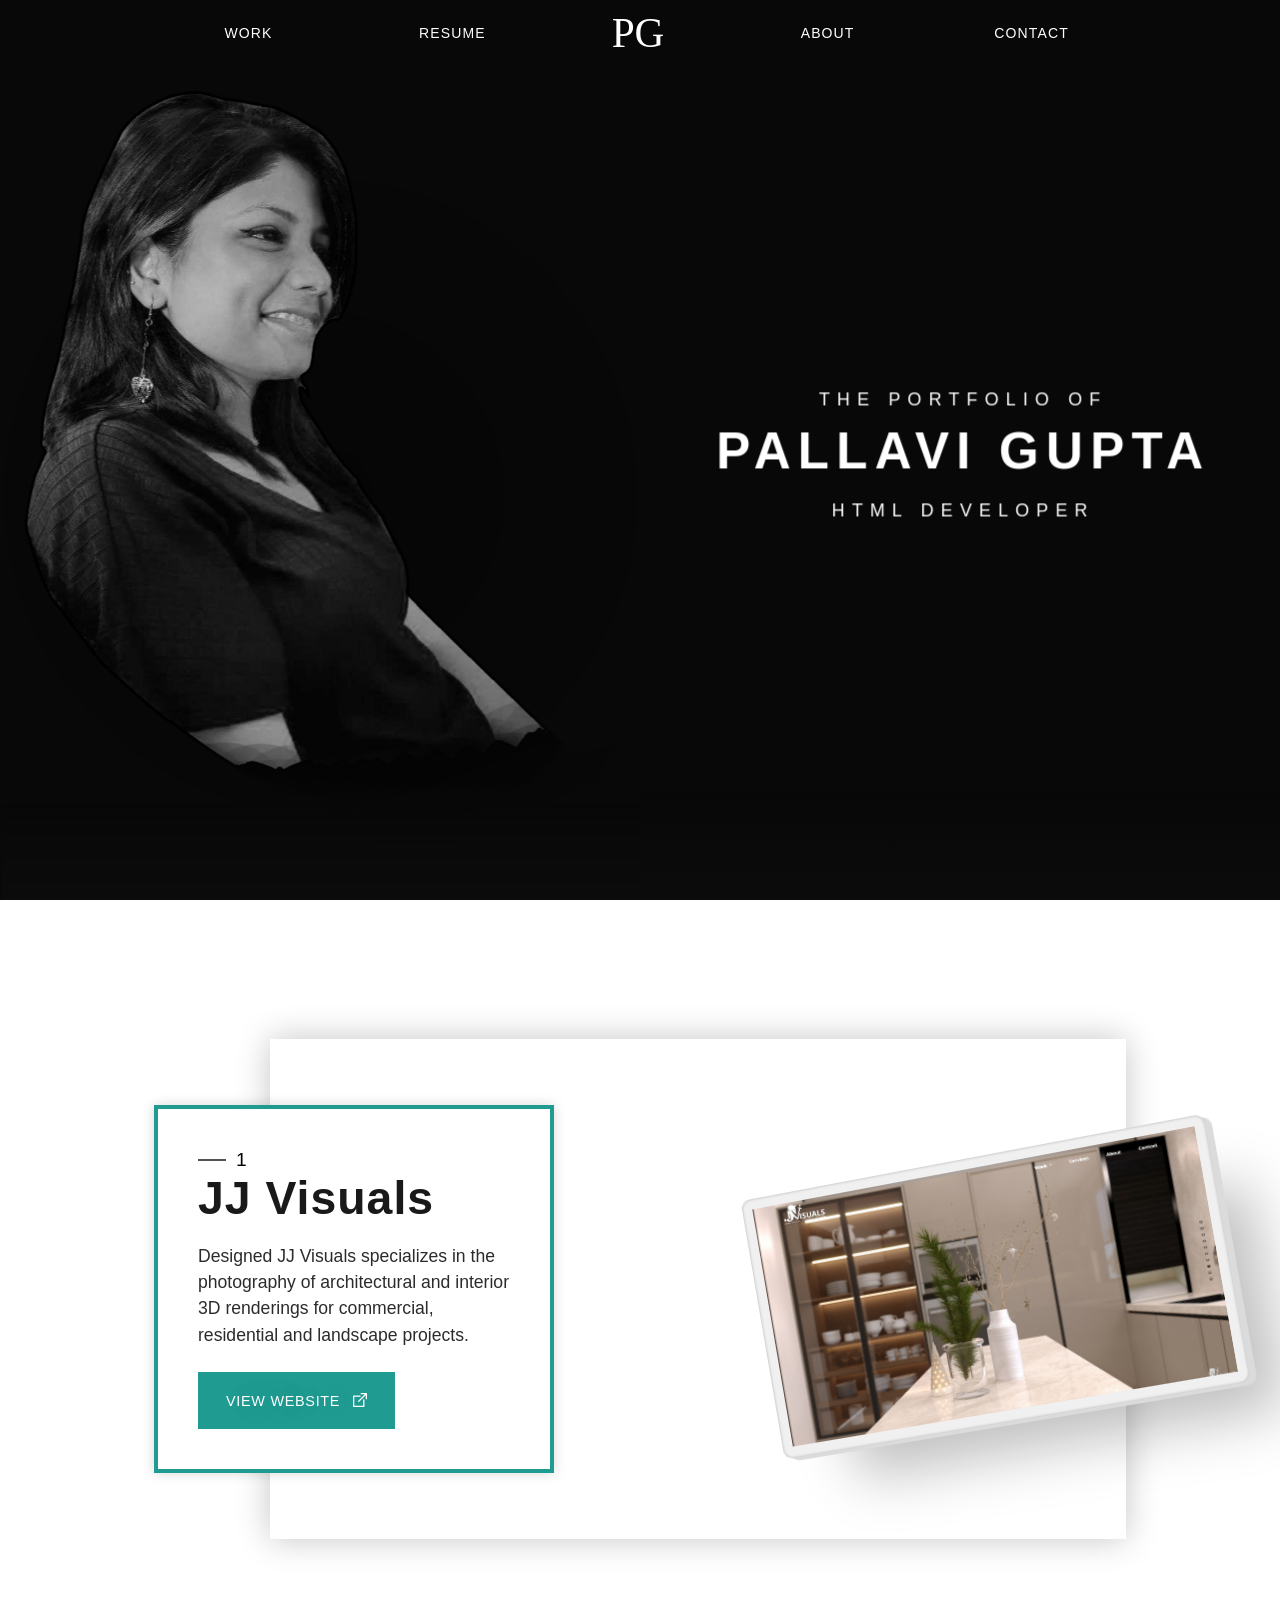
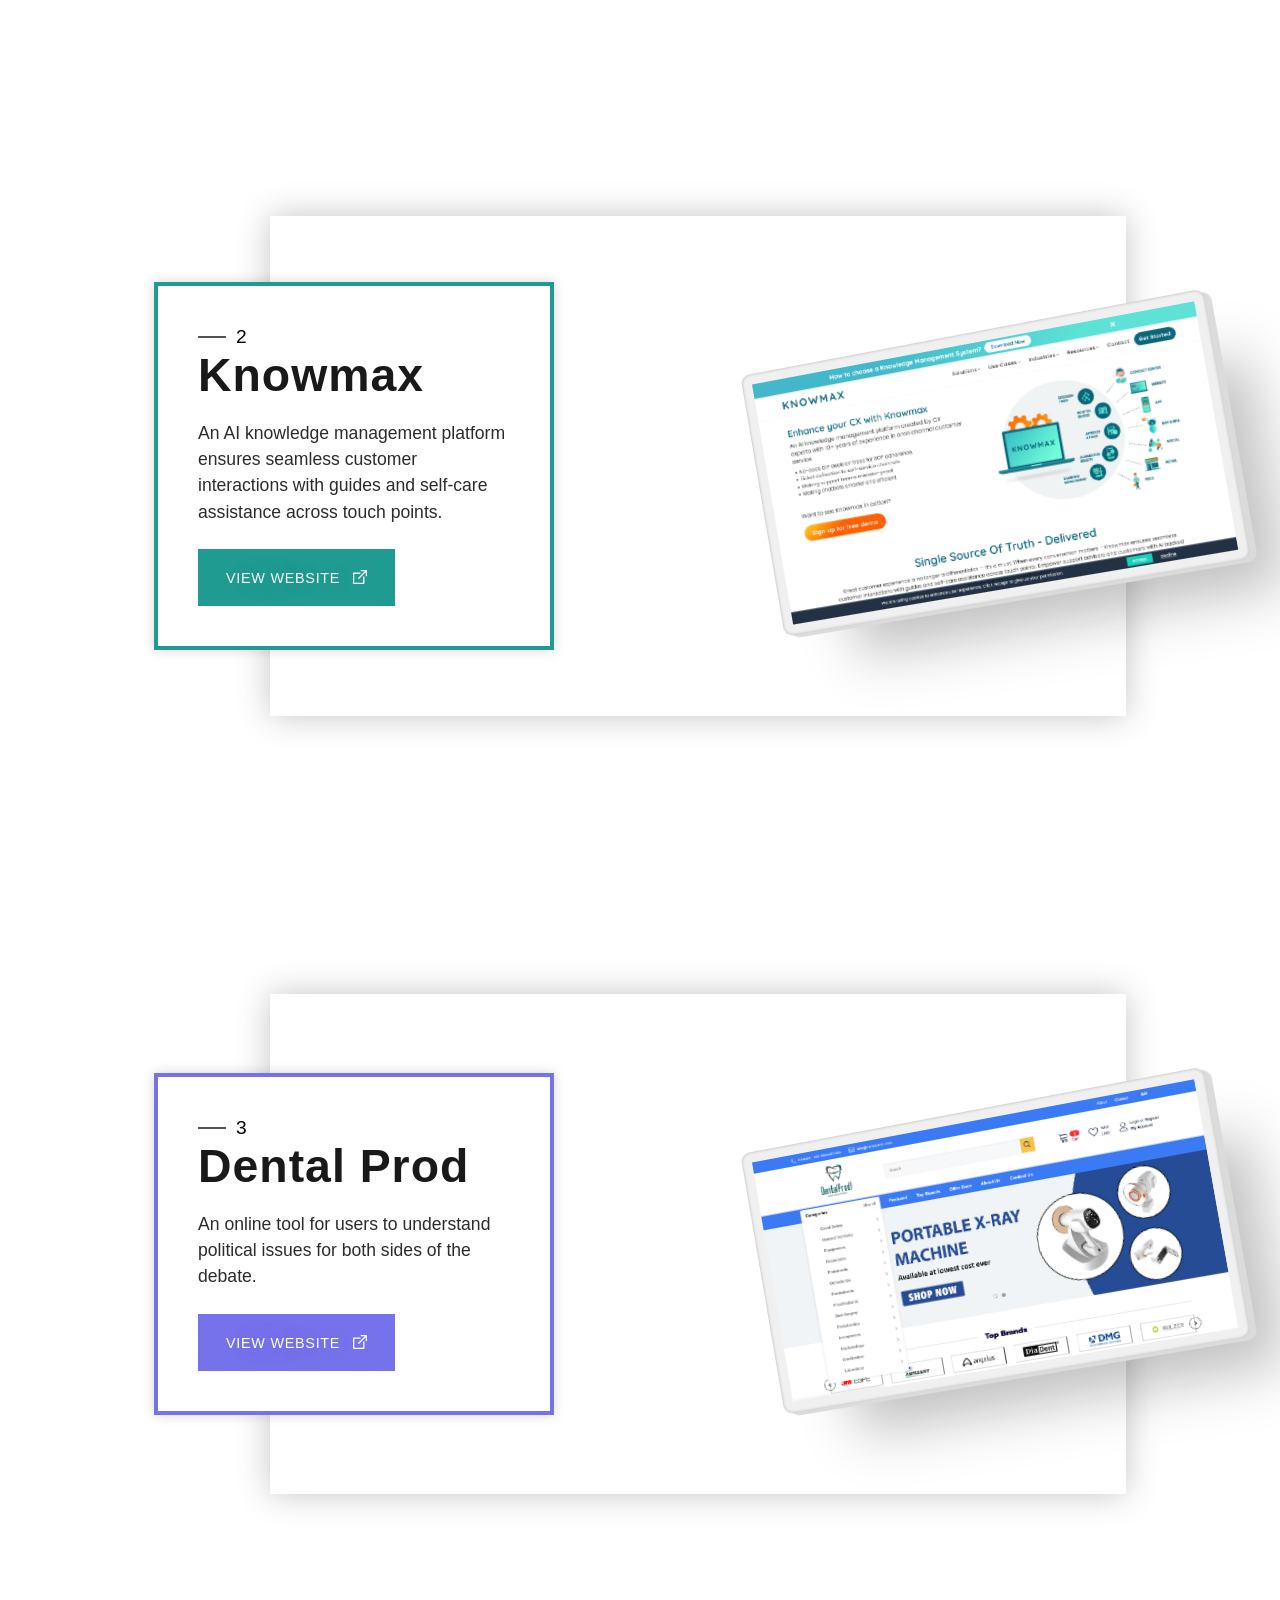
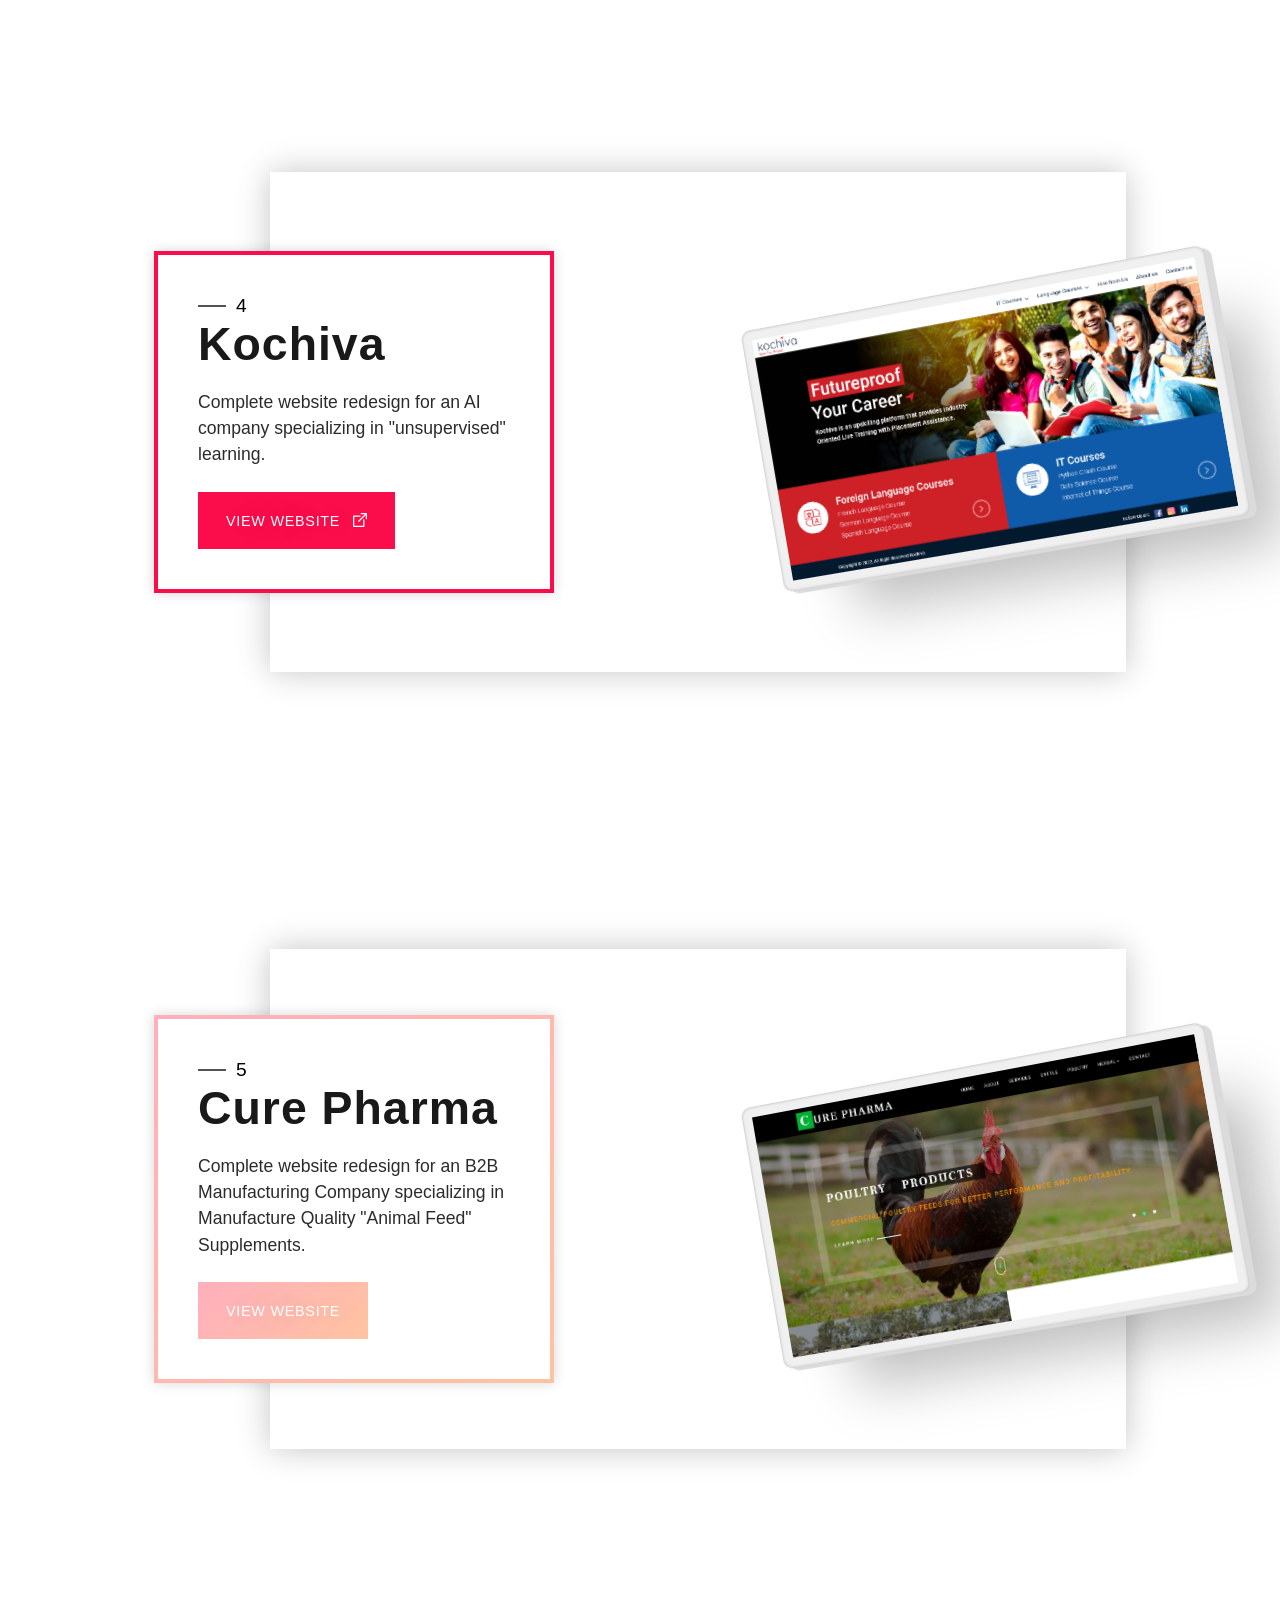
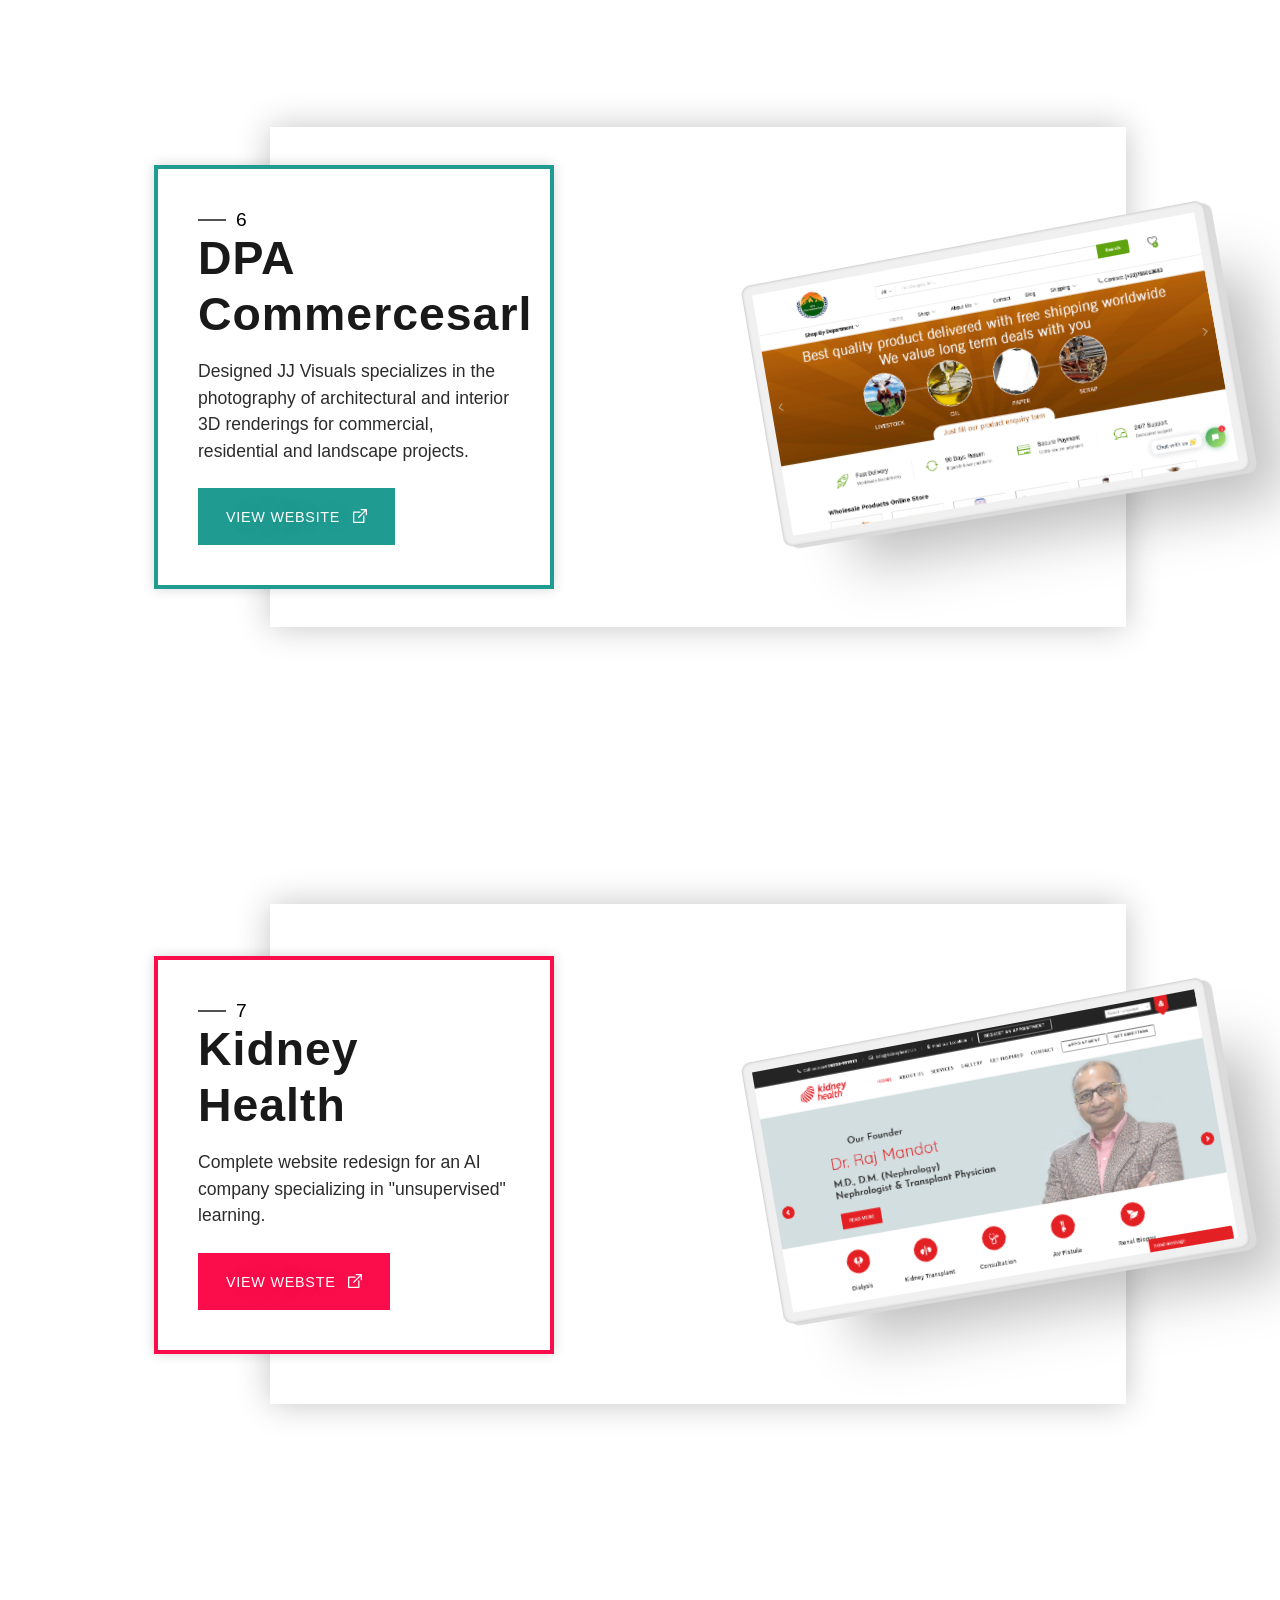
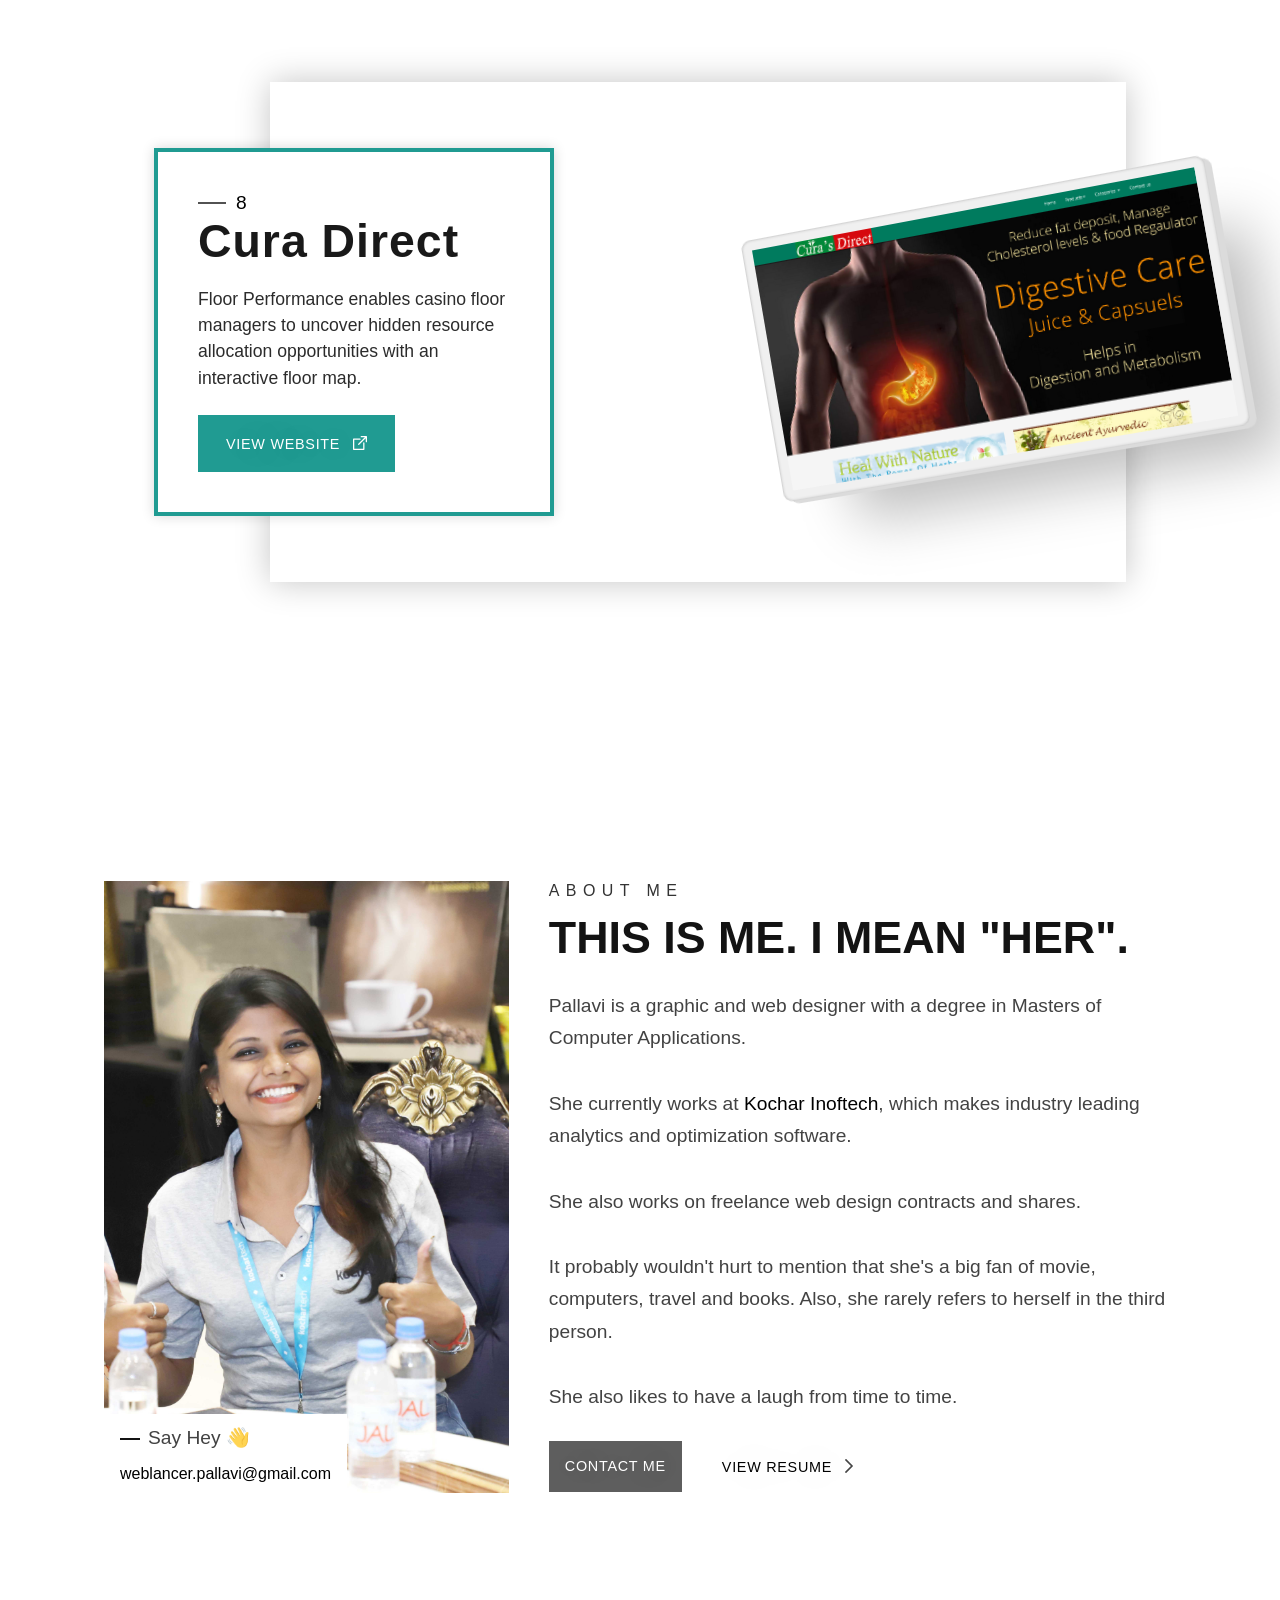
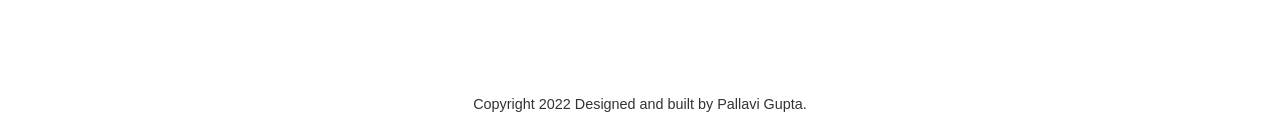
==== commit 0b75ab6a: "fix : meta words" ====
--- a/index.htm
+++ b/index.htm
@@ -1,9 +1,5 @@
 <!DOCTYPE html>
-<html
-  data-wf-page="5d82cb59cf90c934e34828b1"
-  data-wf-site="5a559011ea211300011ba0b9"
-  class="w-mod-js w-mod-ix wf-playfairdisplay-n7-active wf-playfairdisplay-i4-active wf-playfairdisplay-n4-active wf-playfairdisplay-i7-active wf-active"
->
+<html>
   <head>
     <meta http-equiv="content-type" content="text/html; charset=UTF-8" />
     <style>
